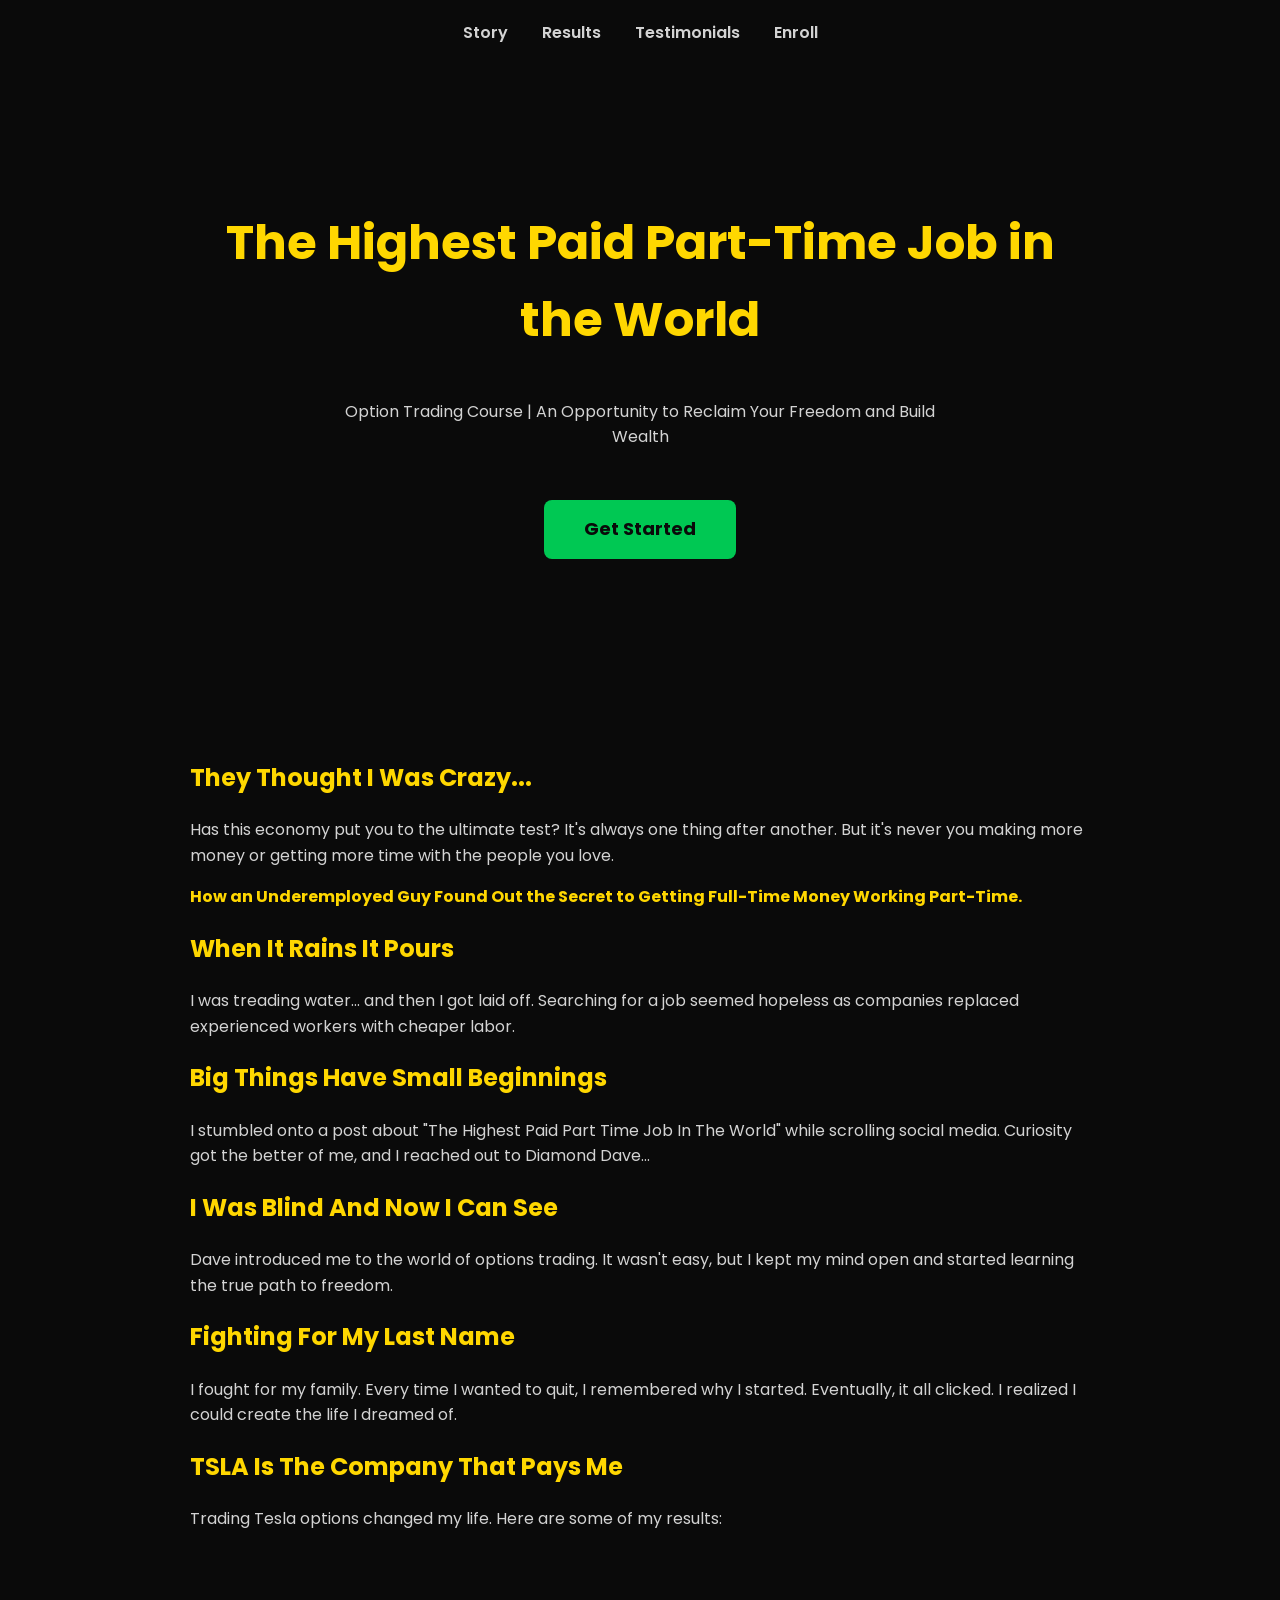
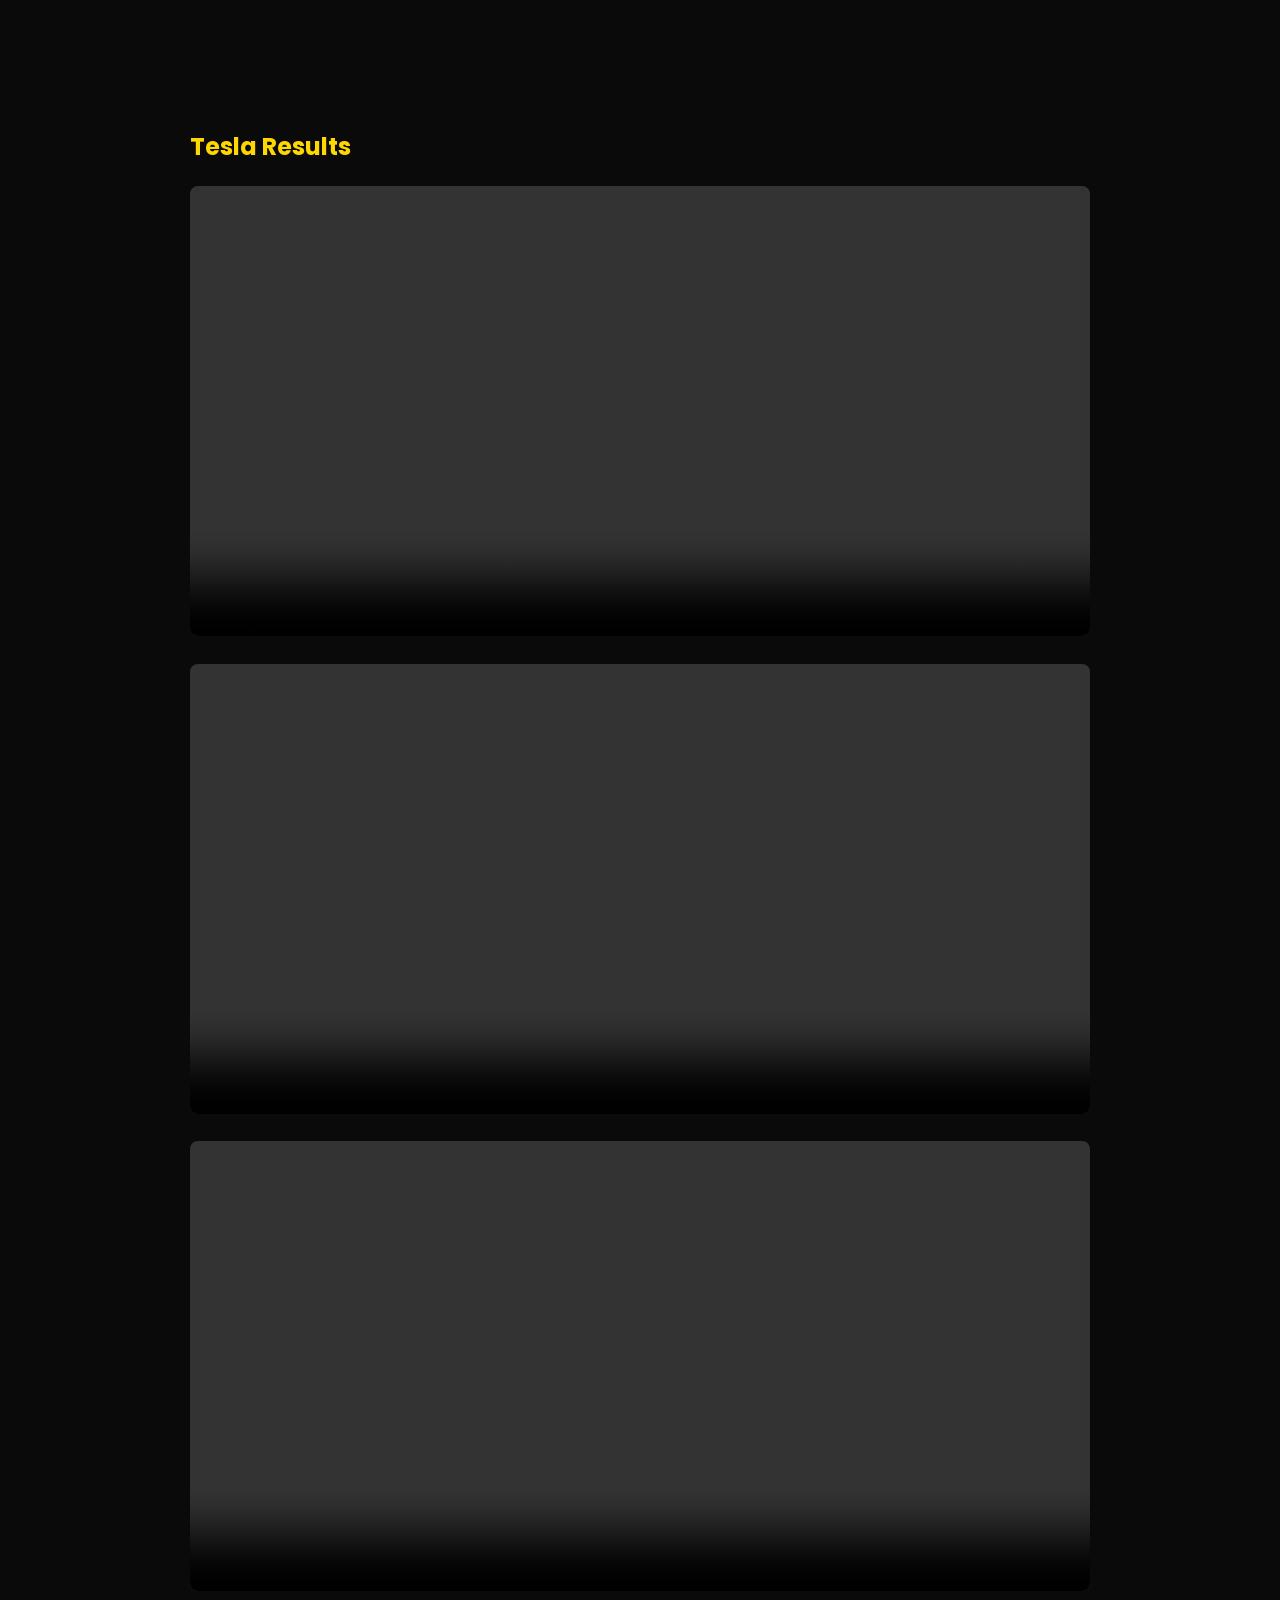
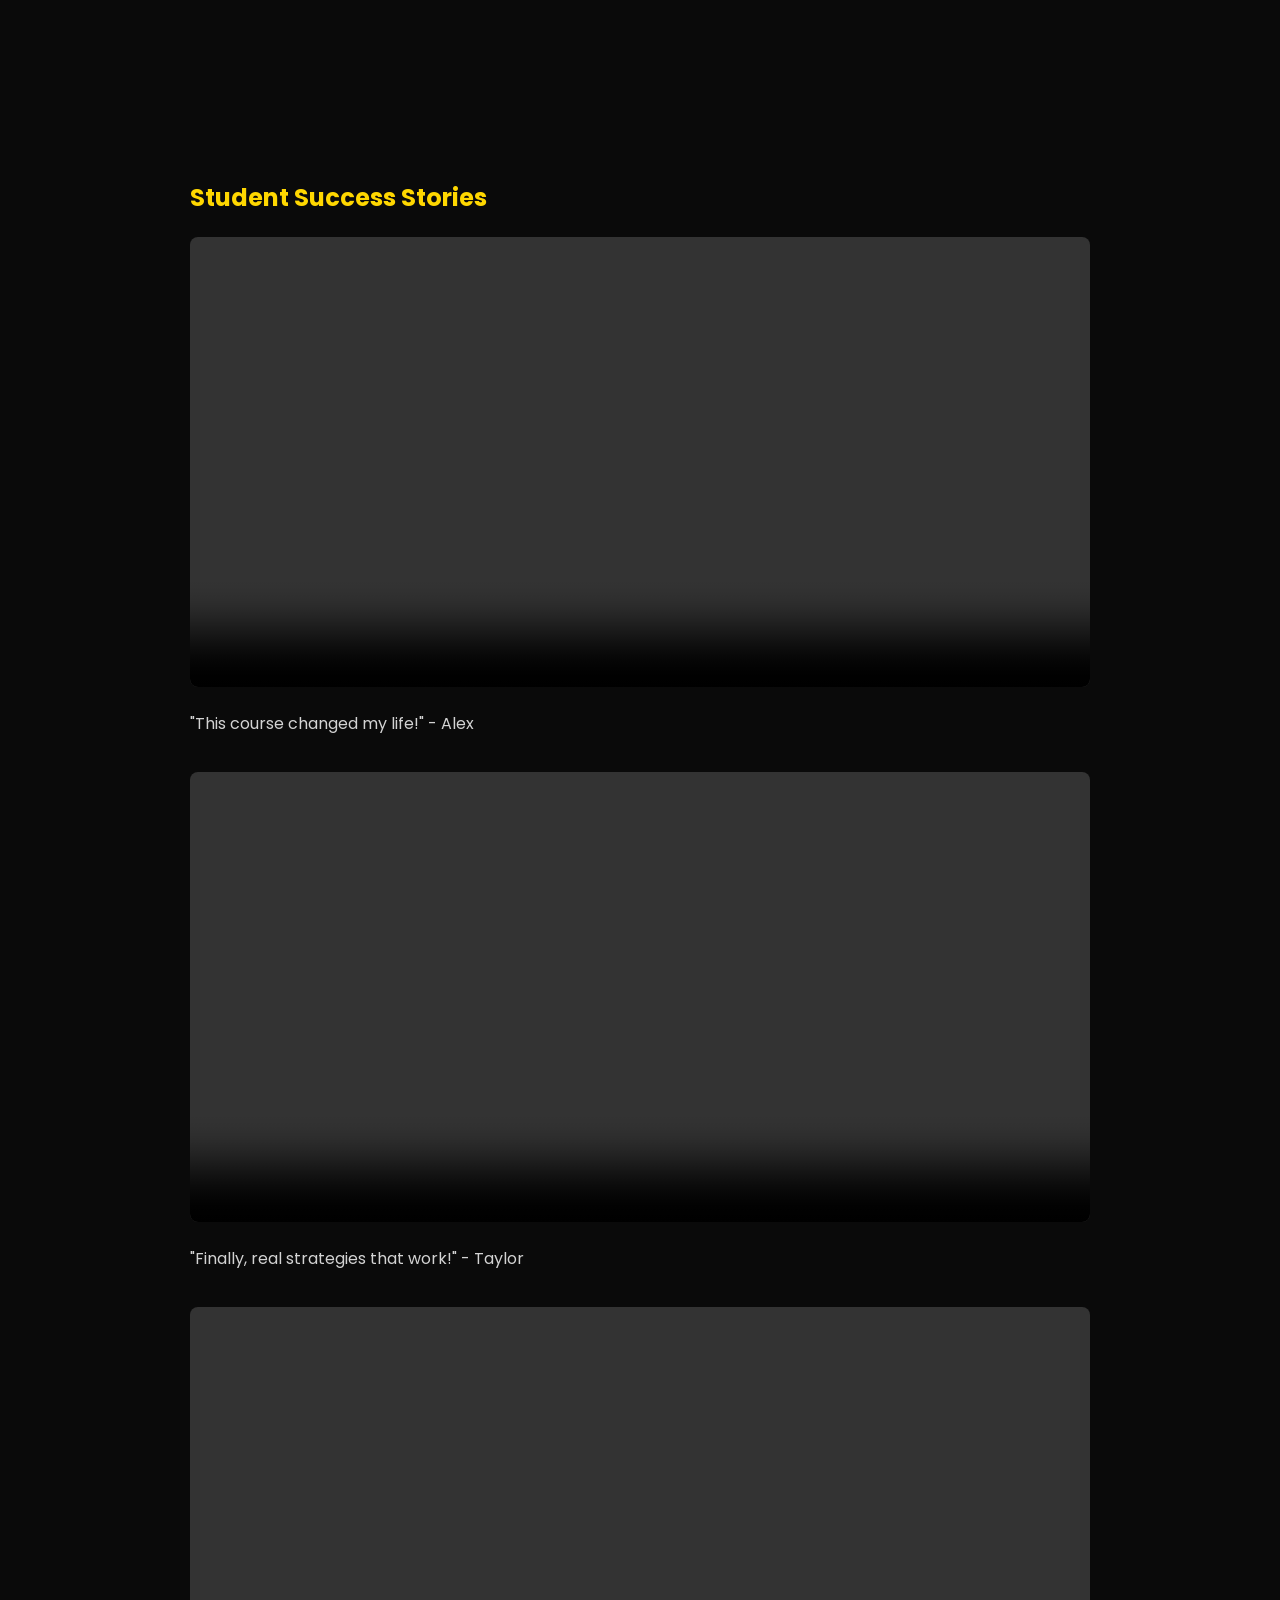
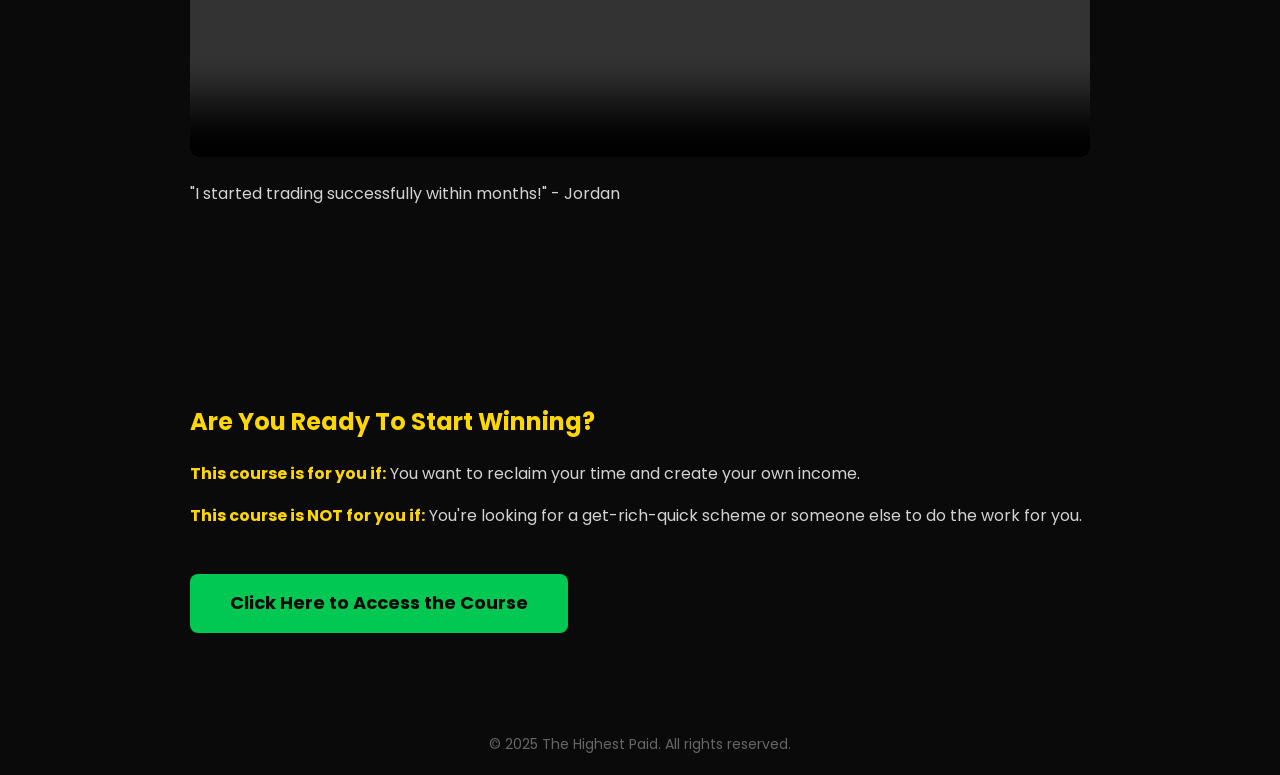
==== index.html @ 5b8af807 "Rename highest_paid_landingpage.html to index.html changing to index.html" ====
<!DOCTYPE html>
<html lang="en">
<head>
  <meta charset="UTF-8">
  <meta name="viewport" content="width=device-width, initial-scale=1.0">
  <title>The Highest Paid Part-Time Job in the World - Options Trading Course</title>
  <link href="https://fonts.googleapis.com/css2?family=Poppins:wght@400;600;700&display=swap" rel="stylesheet">
  <style>
    body {
      font-family: 'Poppins', sans-serif;
      margin: 0;
      padding: 0;
      background-color: #0a0a0a;
      color: #d3d3d3;
      line-height: 1.6;
    }
    header, footer {
      background: #0a0a0a;
      text-align: center;
      padding: 20px;
    }
    nav a {
      color: #d3d3d3;
      margin: 0 15px;
      text-decoration: none;
      font-weight: 600;
      transition: color 0.3s ease;
    }
    nav a:hover {
      color: #FFD700;
    }
    .hero {
      text-align: center;
      padding: 100px 20px;
    }
    .hero h1 {
      font-size: 48px;
      color: #FFD700;
    }
    .hero p {
      max-width: 600px;
      margin: 20px auto;
    }
    .cta-button {
      display: inline-block;
      margin-top: 30px;
      padding: 15px 40px;
      font-size: 18px;
      background: #00C853;
      color: #0a0a0a;
      border: none;
      border-radius: 8px;
      text-decoration: none;
      font-weight: 700;
    }
    section {
      padding: 80px 20px;
      max-width: 900px;
      margin: 0 auto;
    }
    h2 {
      color: #FFD700;
      margin-bottom: 20px;
    }
    .testimonial-grid {
      display: flex;
      flex-direction: column;
      gap: 20px;
    }
    .testimonial-item video {
      width: 100%;
      border-radius: 8px;
    }
    .highlight {
      color: #FFD700;
      font-weight: bold;
    }
    footer {
      color: #666;
      font-size: 14px;
    }
  </style>
</head>
<body>

<header>
  <nav>
    <a href="#story">Story</a>
    <a href="#results">Results</a>
    <a href="#testimonials">Testimonials</a>
    <a href="#enroll">Enroll</a>
  </nav>
</header>

<section class="hero">
  <h1>The Highest Paid Part-Time Job in the World</h1>
  <p>Option Trading Course | An Opportunity to Reclaim Your Freedom and Build Wealth</p>
  <a href="#enroll" class="cta-button">Get Started</a>
</section>

<section id="story">
  <h2>They Thought I Was Crazy...</h2>
  <p>Has this economy put you to the ultimate test? It's always one thing after another. But it's never you making more money or getting more time with the people you love.</p>
  <p><span class="highlight">How an Underemployed Guy Found Out the Secret to Getting Full-Time Money Working Part-Time.</span></p>

  <h2>When It Rains It Pours</h2>
  <p>I was treading water... and then I got laid off. Searching for a job seemed hopeless as companies replaced experienced workers with cheaper labor.</p>

  <h2>Big Things Have Small Beginnings</h2>
  <p>I stumbled onto a post about "The Highest Paid Part Time Job In The World" while scrolling social media. Curiosity got the better of me, and I reached out to Diamond Dave...</p>

  <h2>I Was Blind And Now I Can See</h2>
  <p>Dave introduced me to the world of options trading. It wasn't easy, but I kept my mind open and started learning the true path to freedom.</p>

  <h2>Fighting For My Last Name</h2>
  <p>I fought for my family. Every time I wanted to quit, I remembered why I started. Eventually, it all clicked. I realized I could create the life I dreamed of.</p>

  <h2>TSLA Is The Company That Pays Me</h2>
  <p>Trading Tesla options changed my life. Here are some of my results:</p>
</section>

<section id="results">
  <h2>Tesla Results</h2>
  <div class="testimonial-grid">
    <div class="testimonial-item">
      <video src="video/Tesla1.mp4" controls></video>
    </div>
    <div class="testimonial-item">
      <video src="video/Tesla2.mp4" controls></video>
    </div>
    <div class="testimonial-item">
      <video src="video/Tesla3.mp4" controls></video>
    </div>
  </div>
</section>

<section id="testimonials">
  <h2>Student Success Stories</h2>
  <div class="testimonial-grid">
    <div class="testimonial-item">
      <video src="video/Testimonial1.mp4" controls></video>
      <p>"This course changed my life!" - Alex</p>
    </div>
    <div class="testimonial-item">
      <video src="video/Testimonial2.mp4" controls></video>
      <p>"Finally, real strategies that work!" - Taylor</p>
    </div>
    <div class="testimonial-item">
      <video src="video/Testimonial3.mp4" controls></video>
      <p>"I started trading successfully within months!" - Jordan</p>
    </div>
  </div>
</section>

<section id="enroll">
  <h2>Are You Ready To Start Winning?</h2>
  <p><span class="highlight">This course is for you if:</span> You want to reclaim your time and create your own income.</p>
  <p><span class="highlight">This course is NOT for you if:</span> You're looking for a get-rich-quick scheme or someone else to do the work for you.</p>
  <a href="#" class="cta-button">Click Here to Access the Course</a>
</section>

<footer>
  &copy; 2025 The Highest Paid. All rights reserved.
</footer>

</body>
</html>
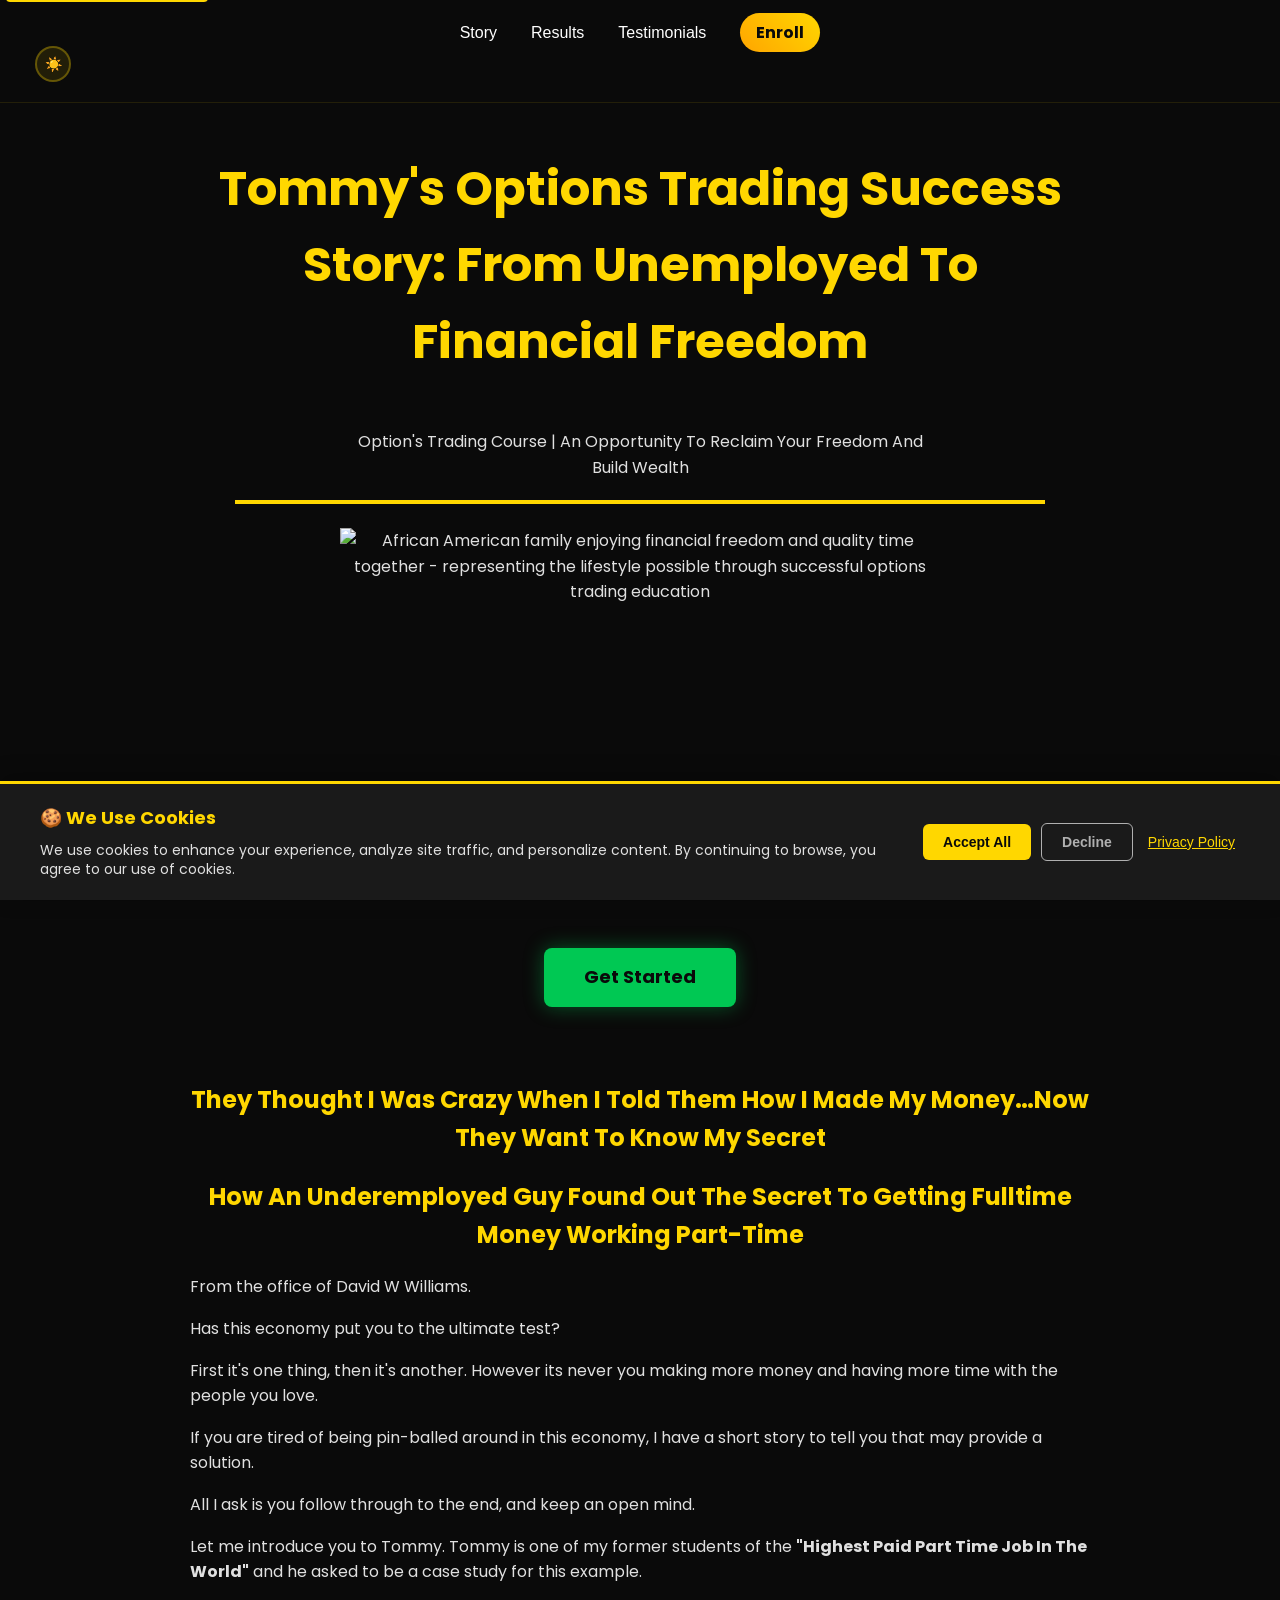
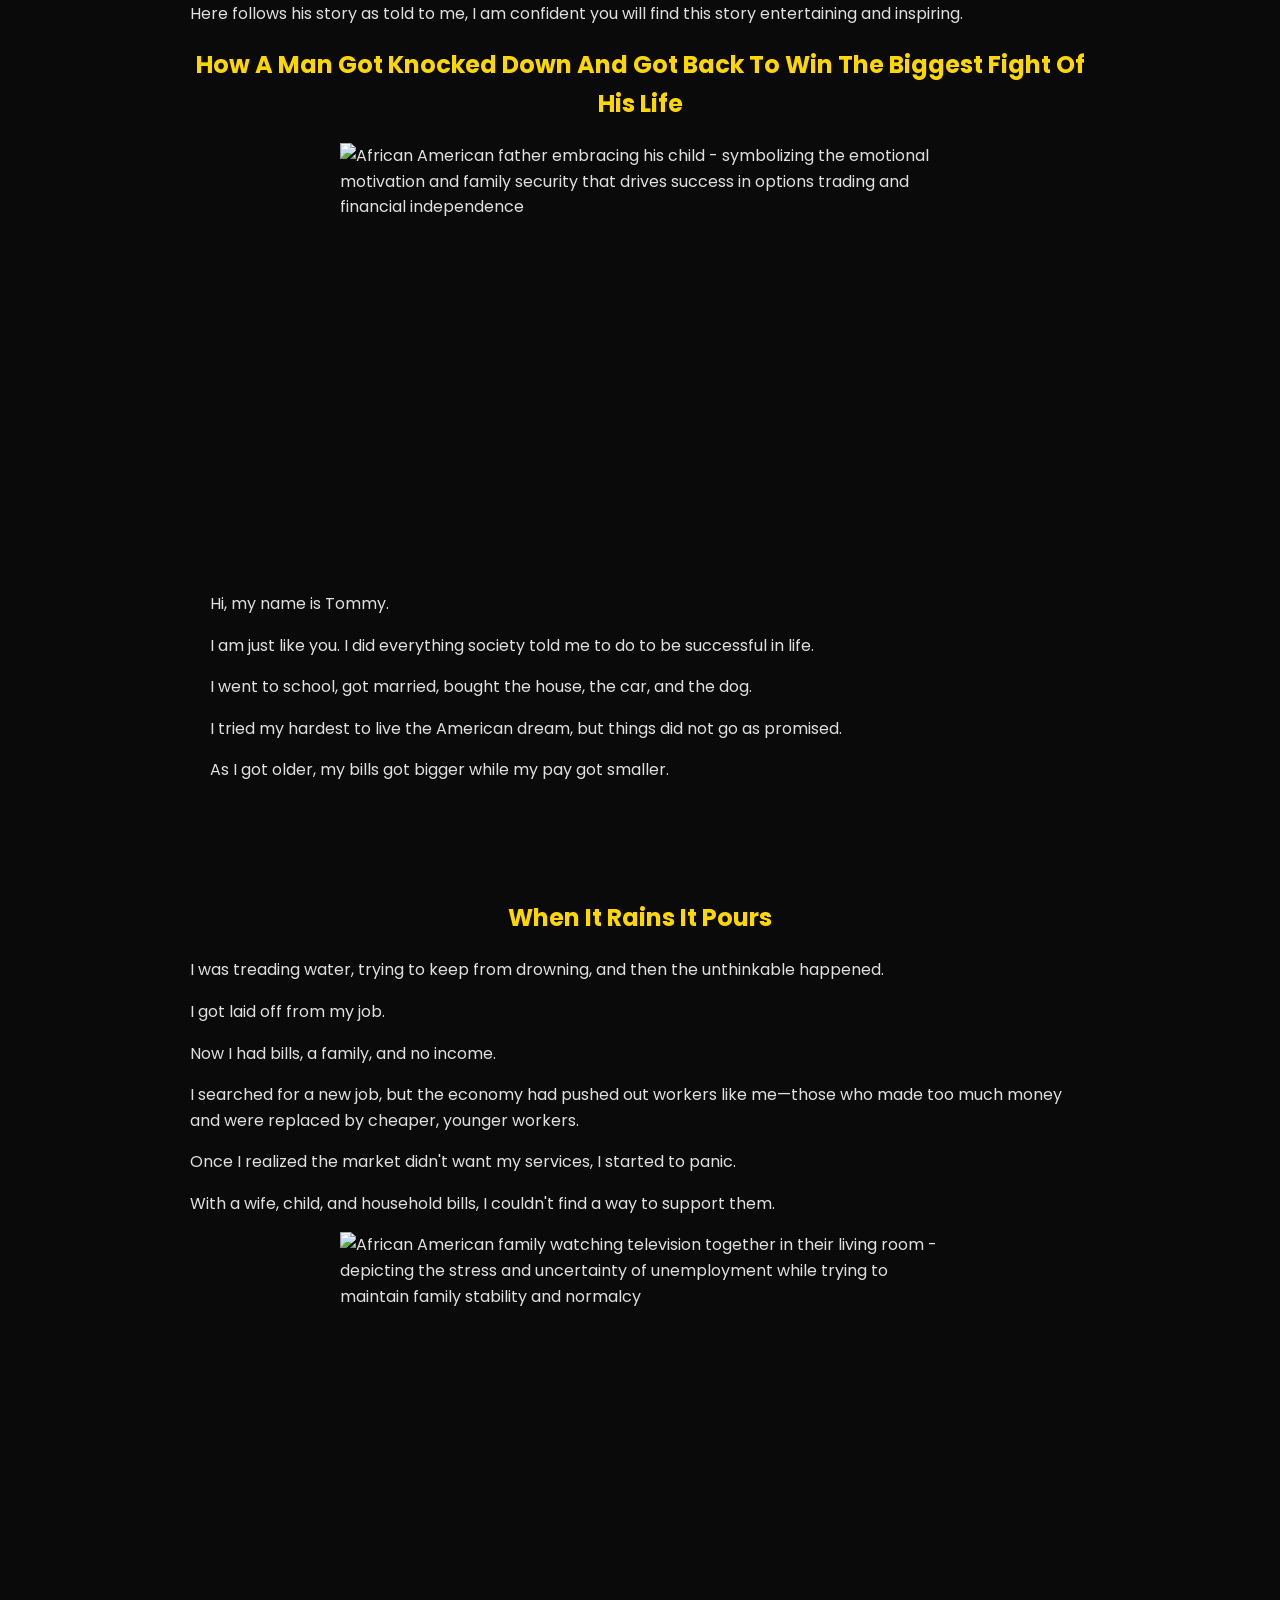
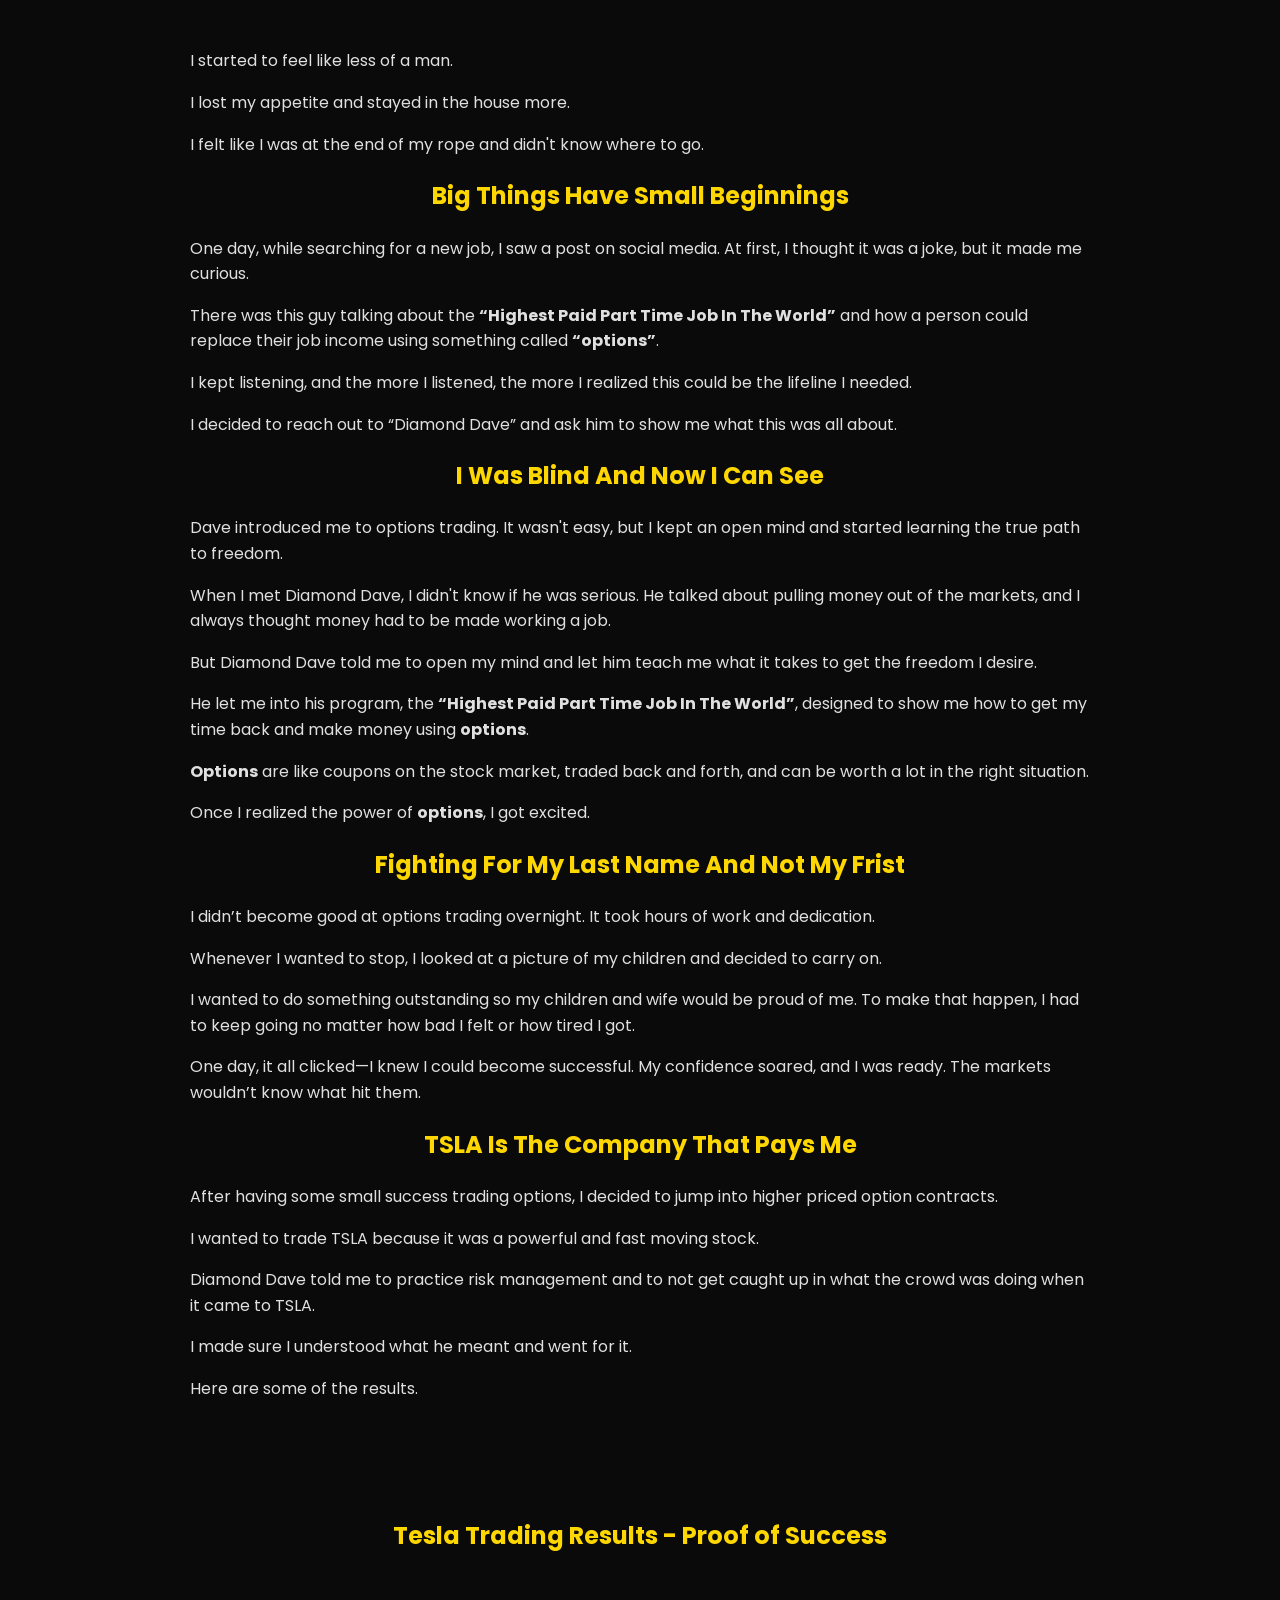
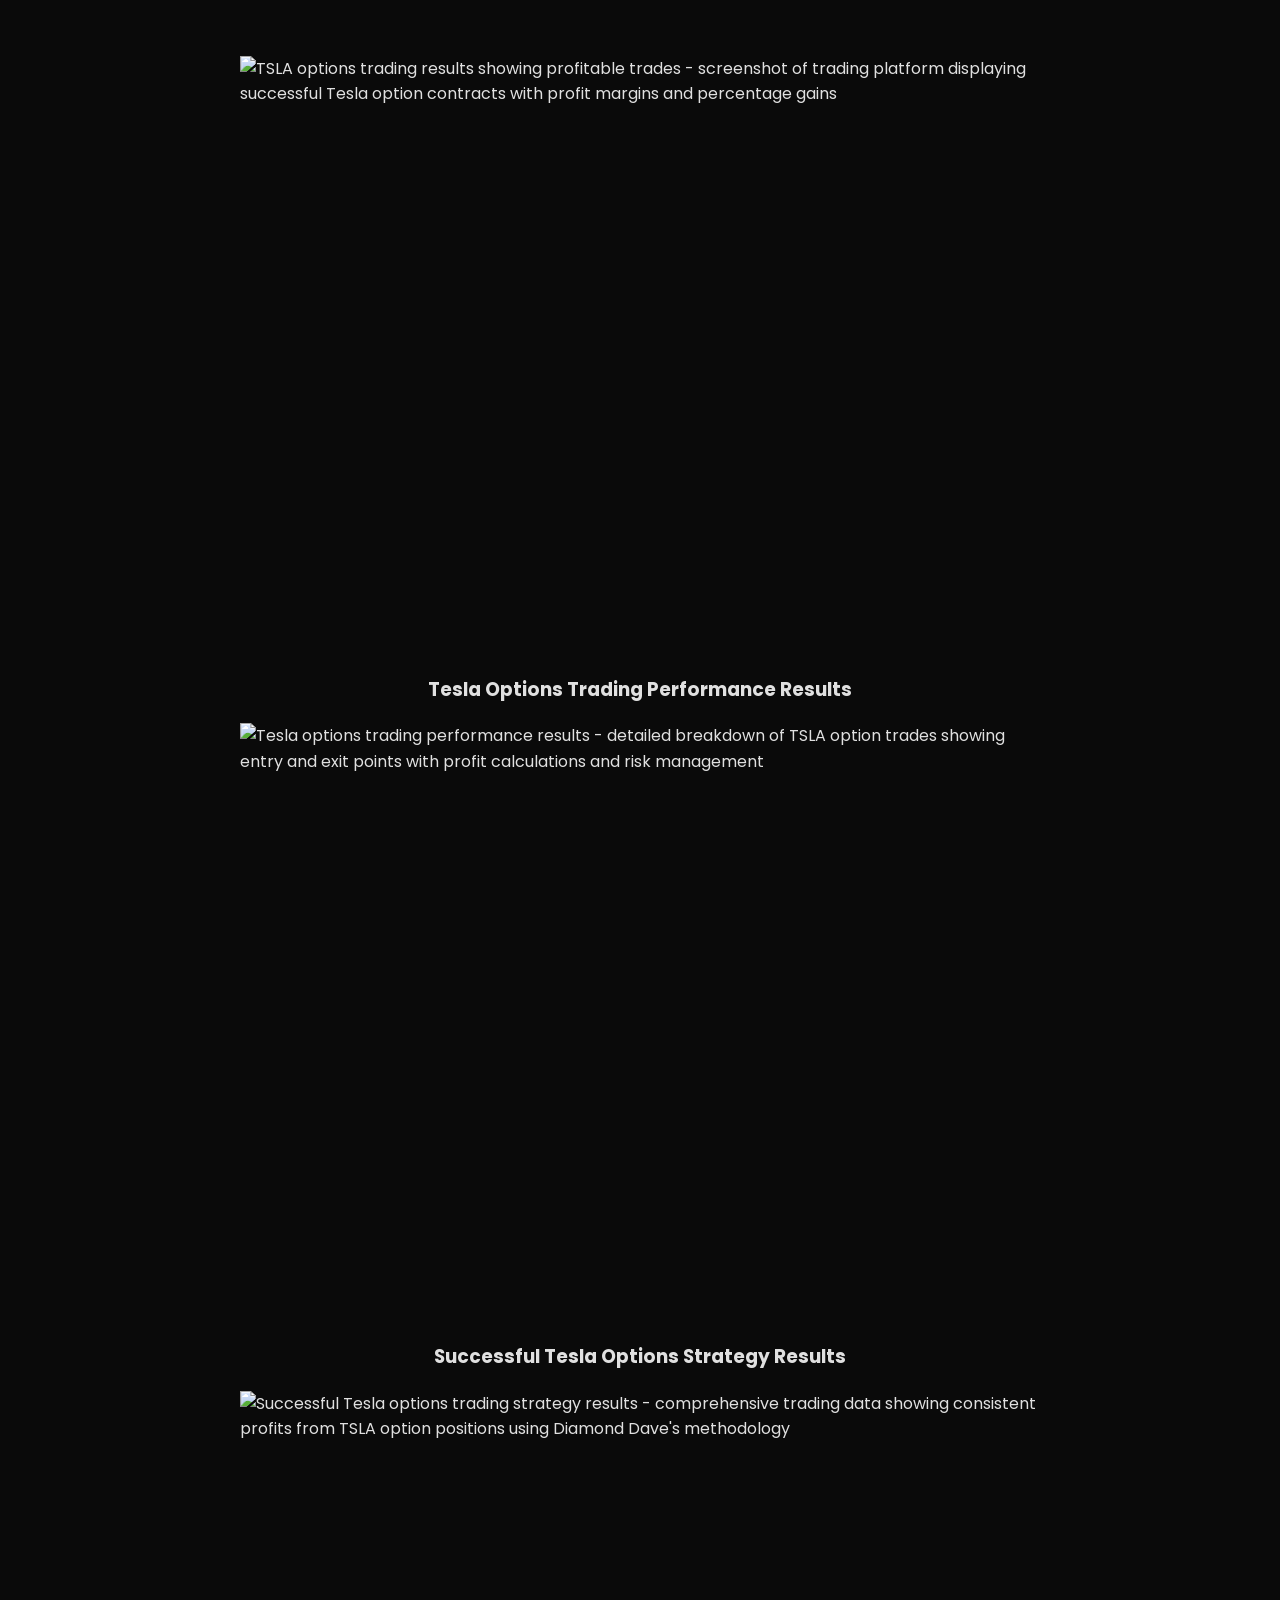
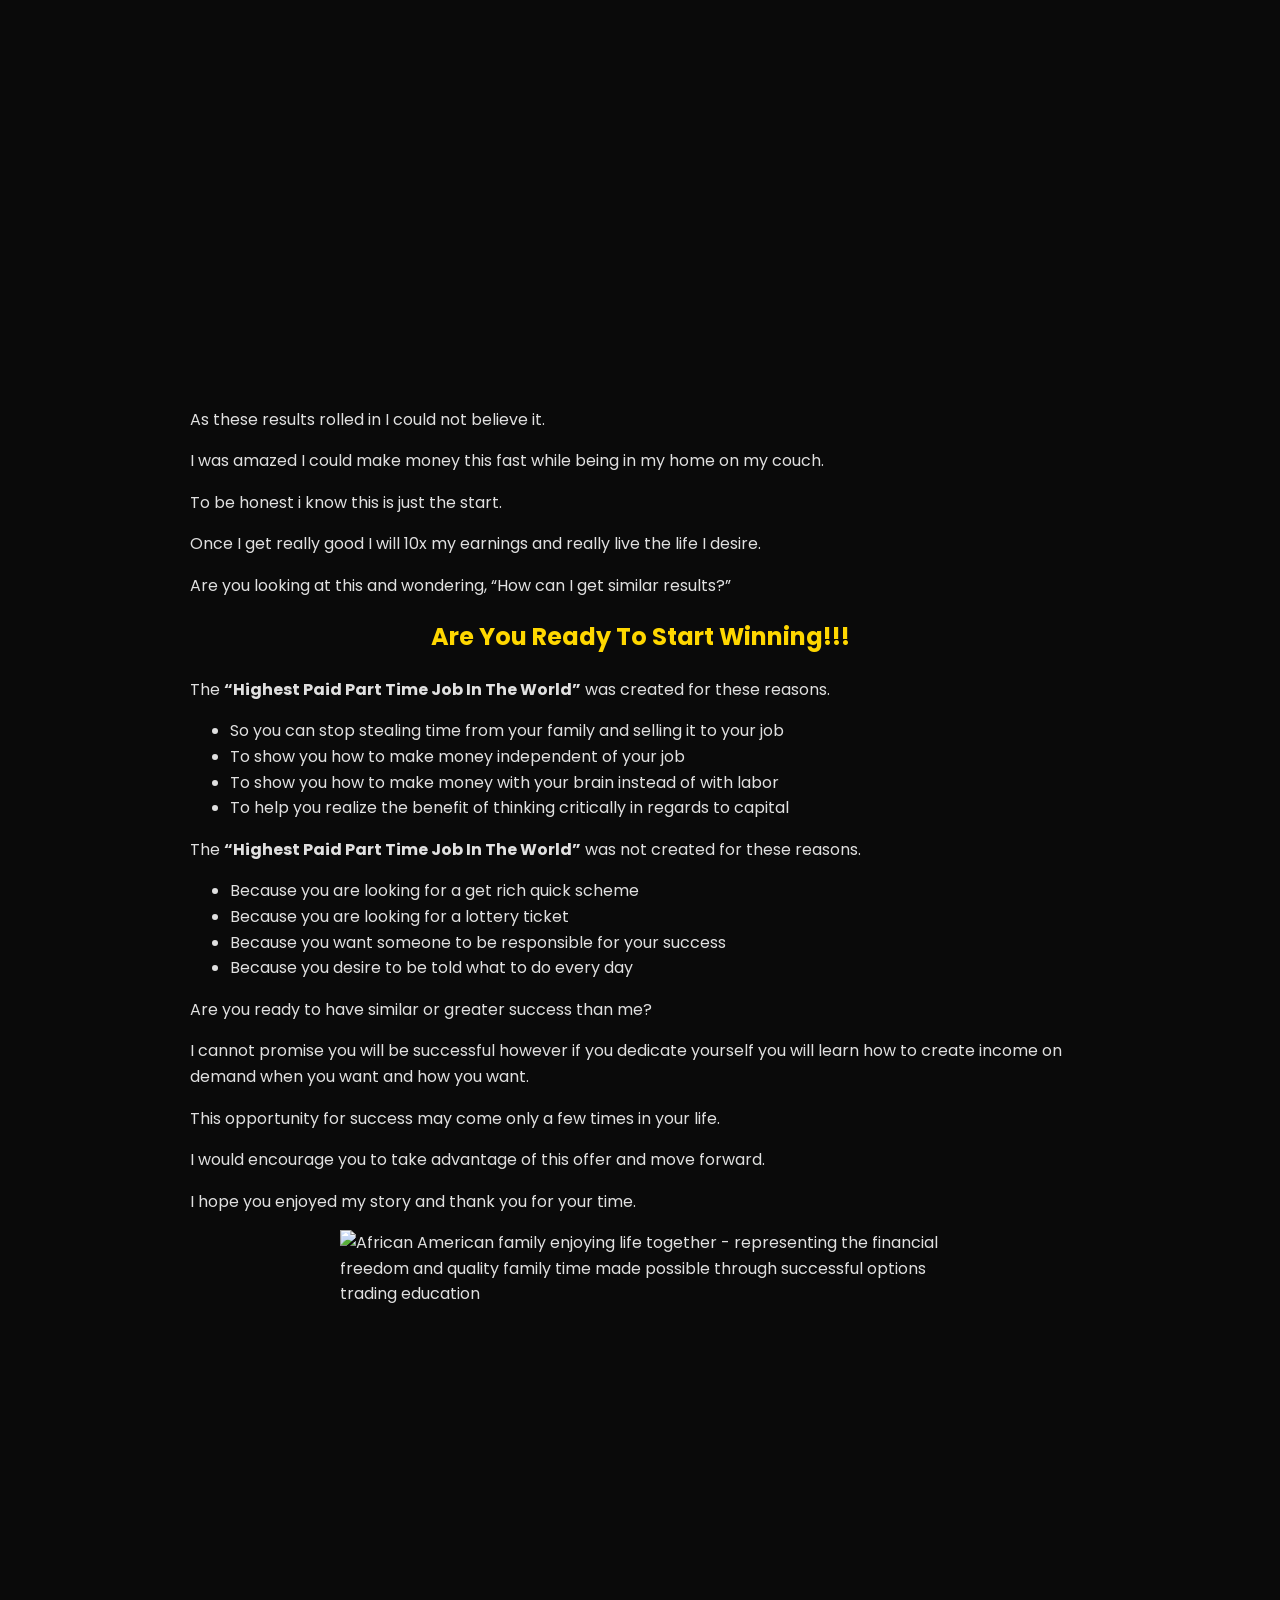
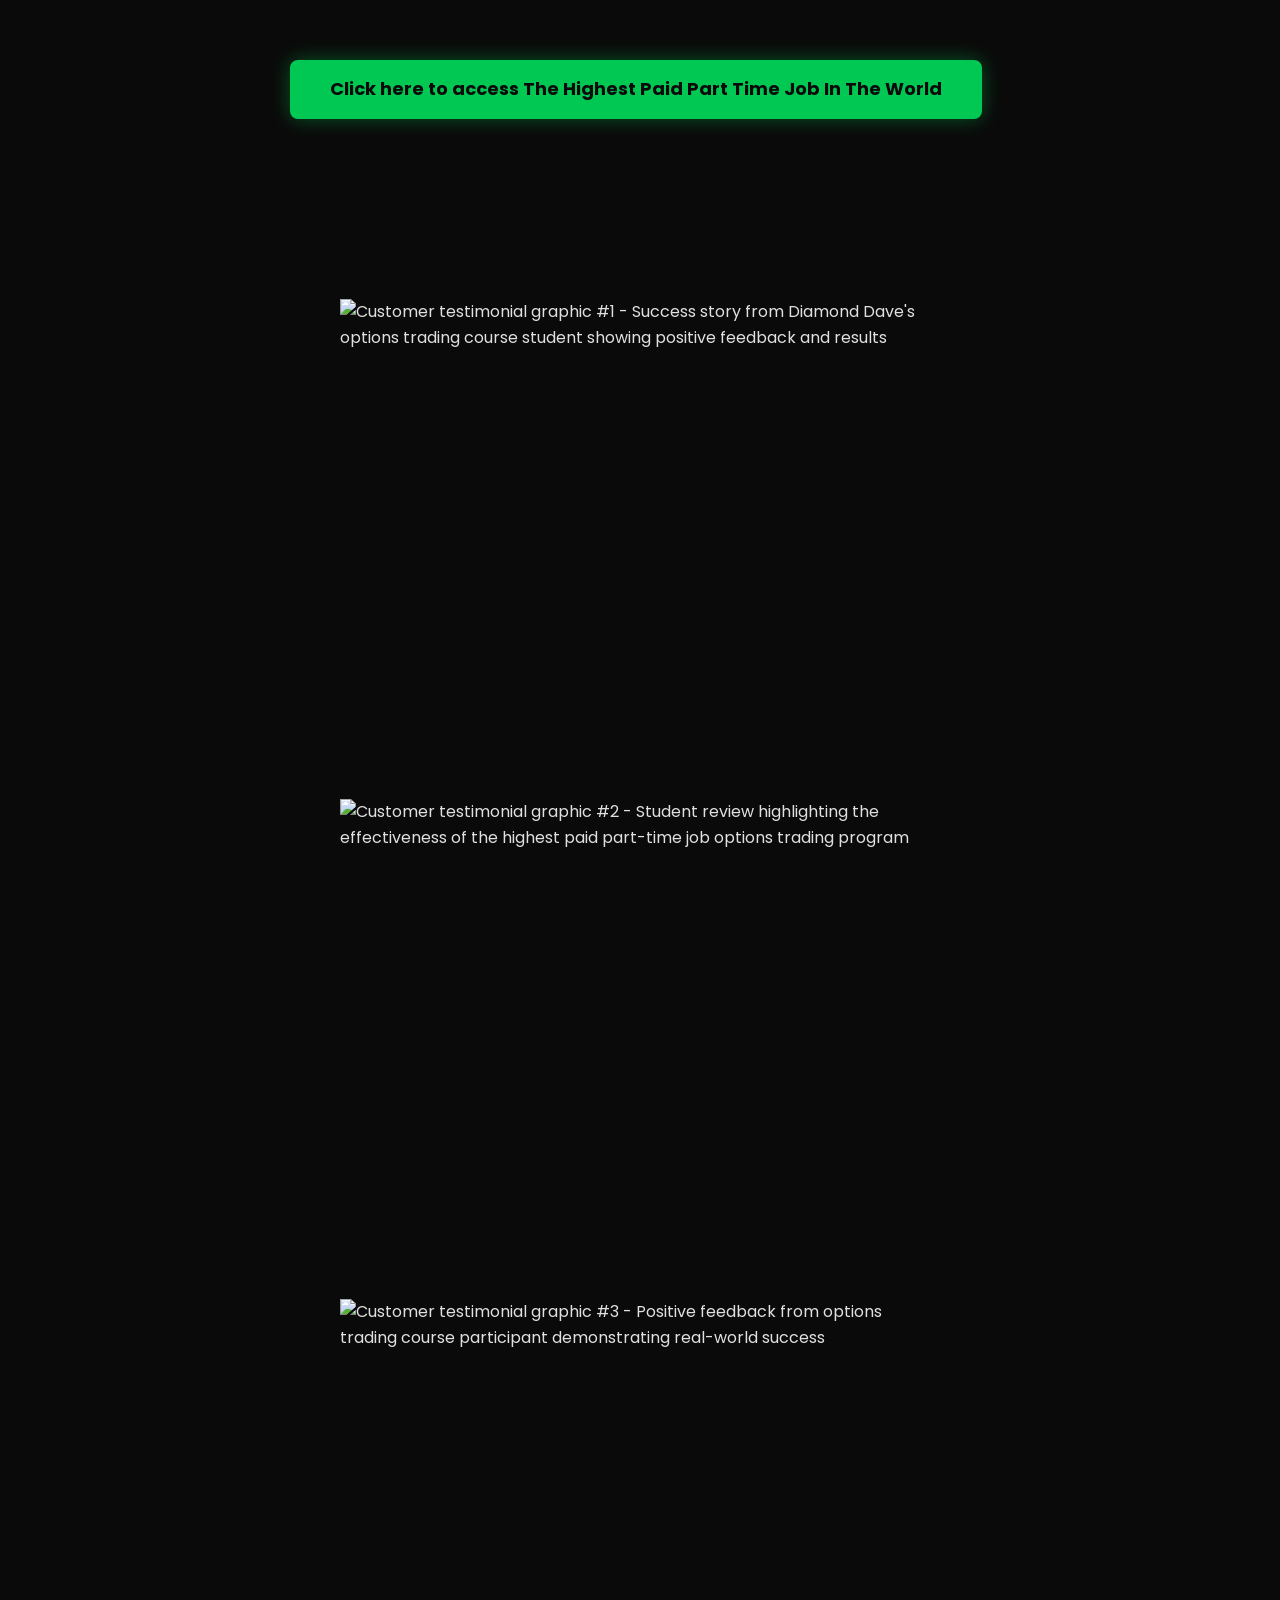
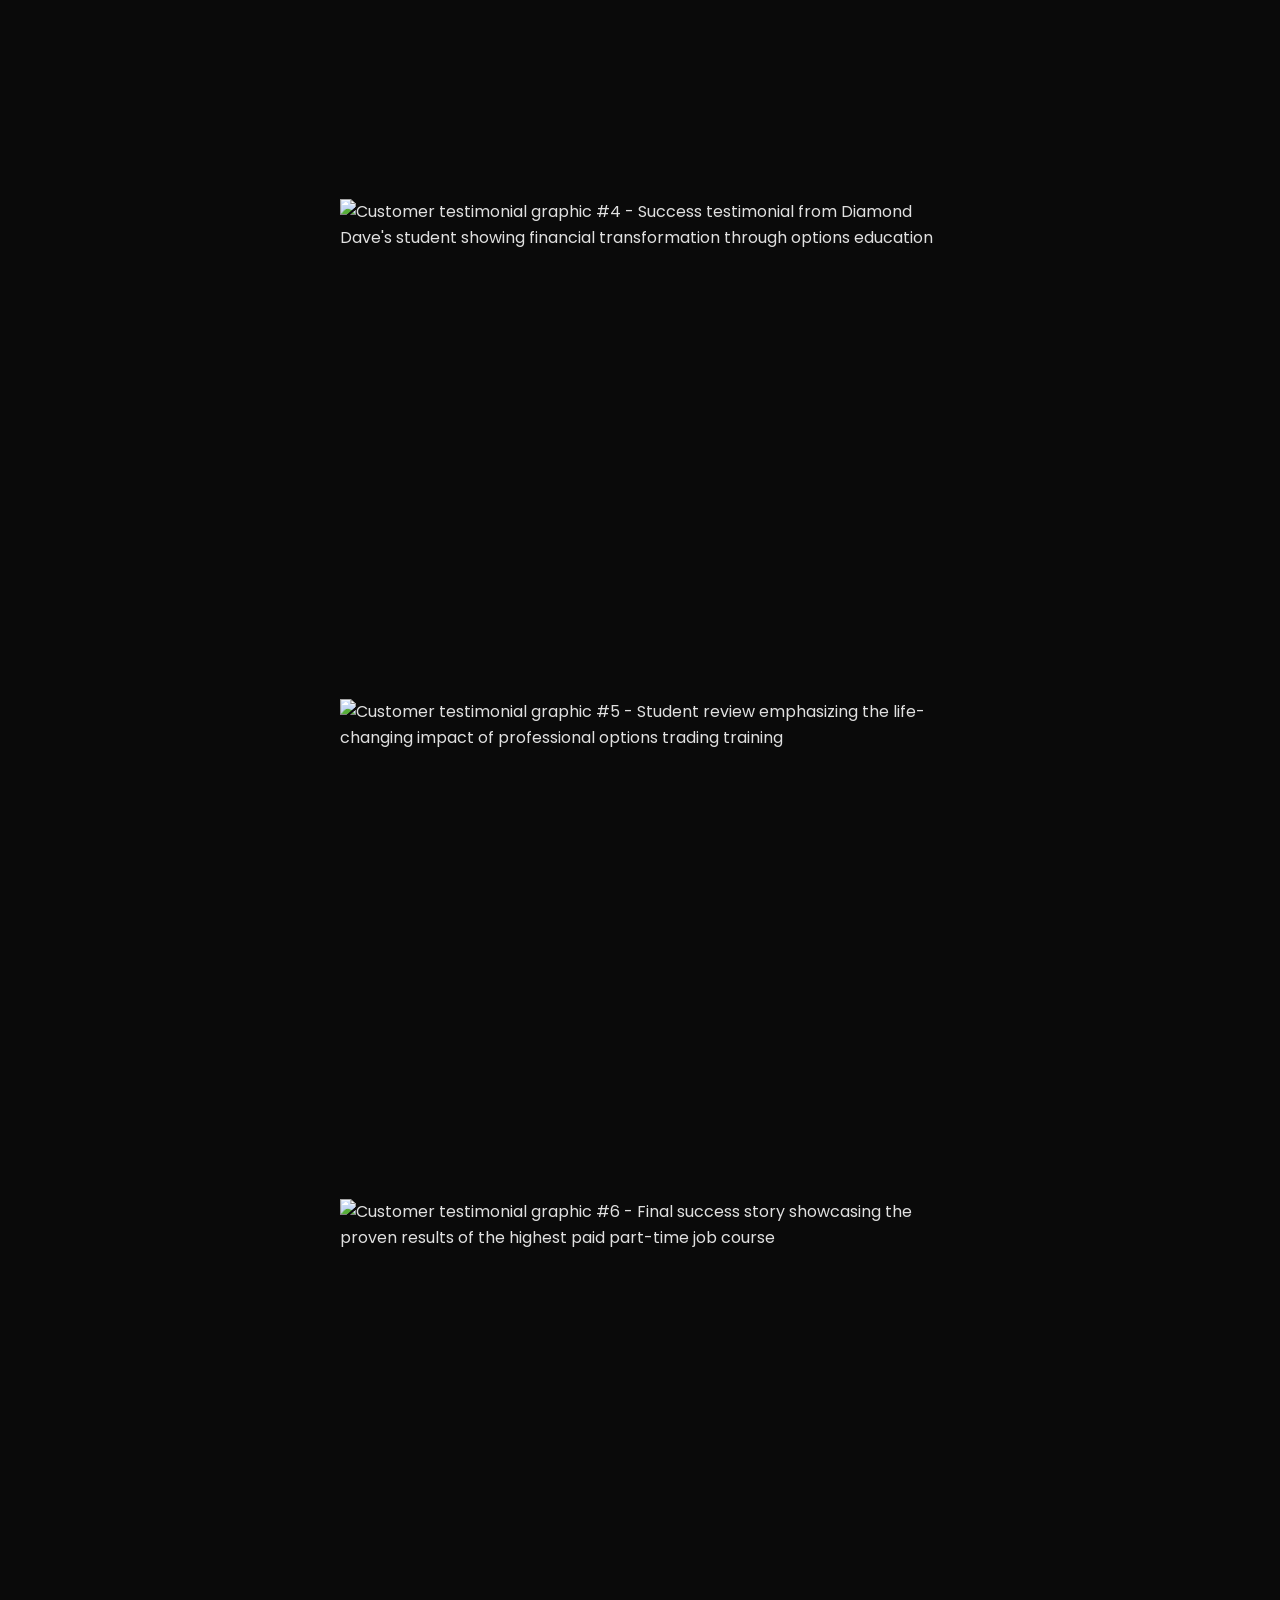
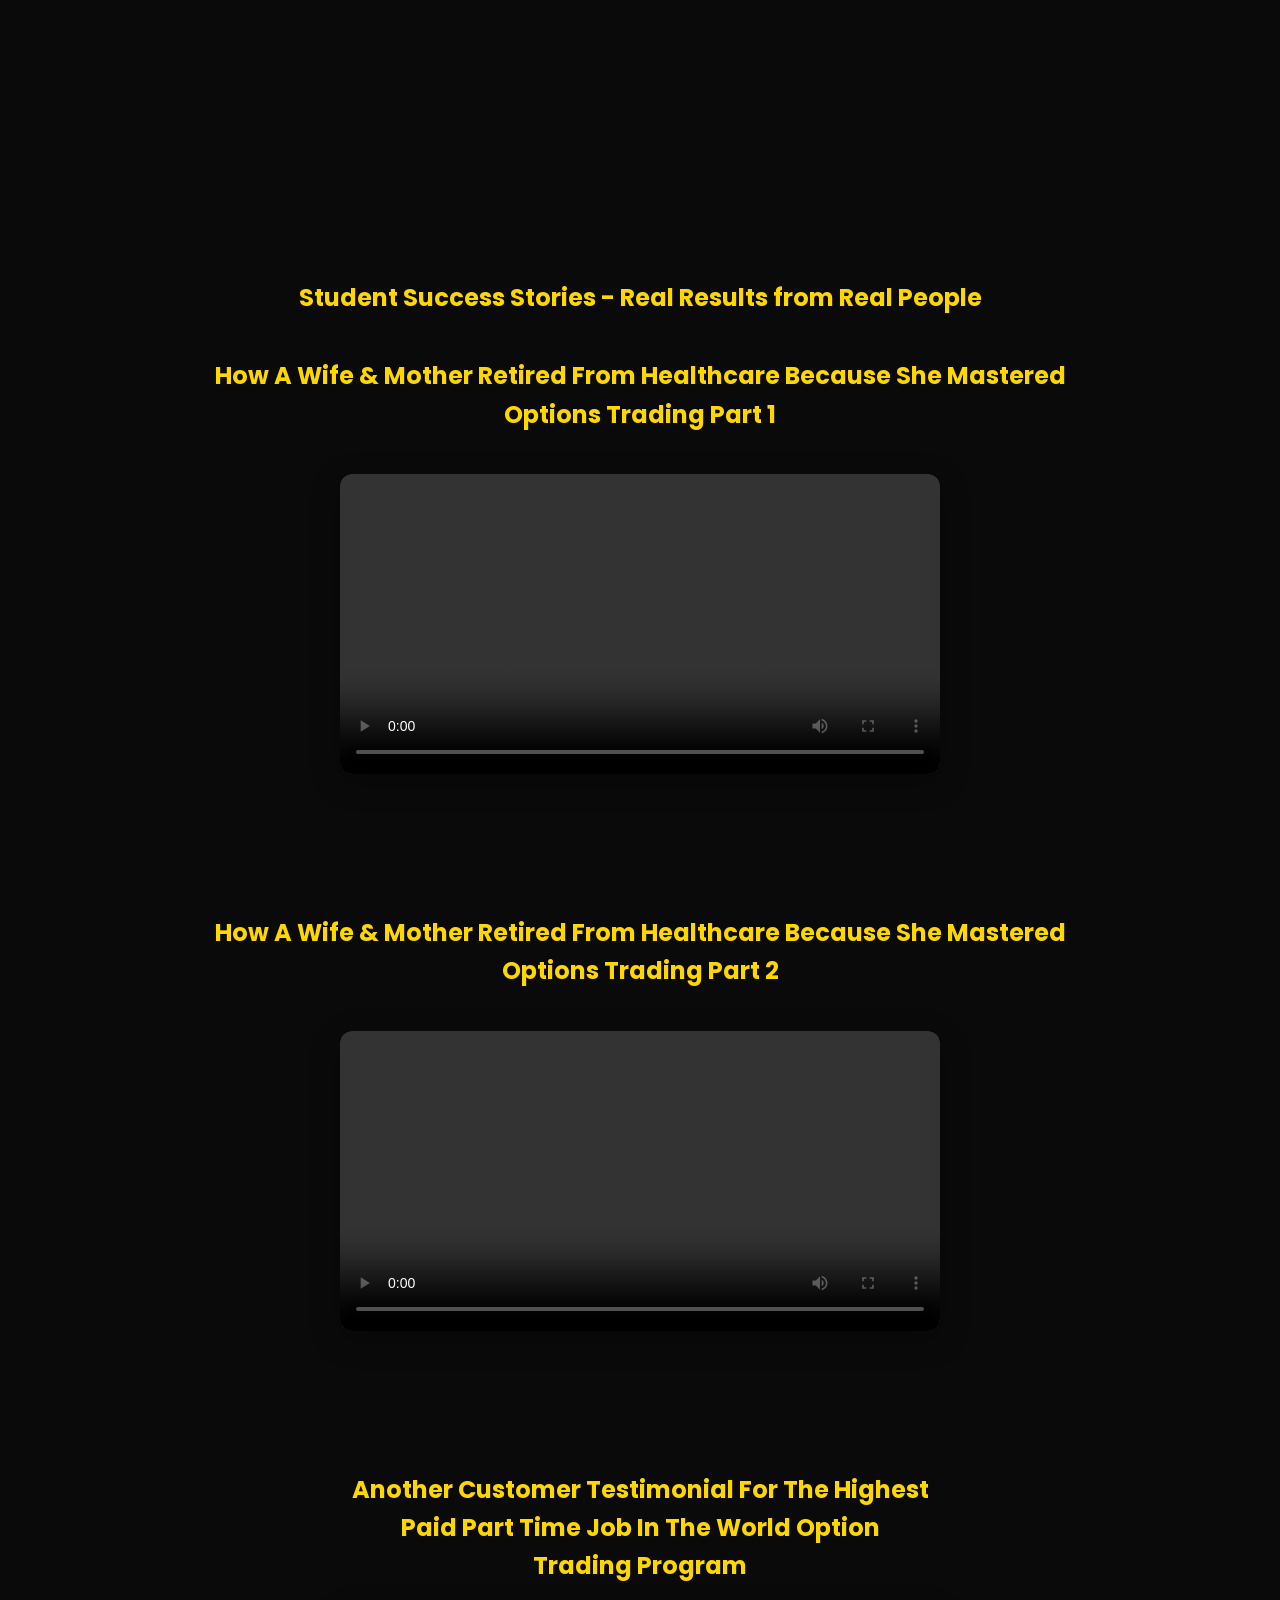
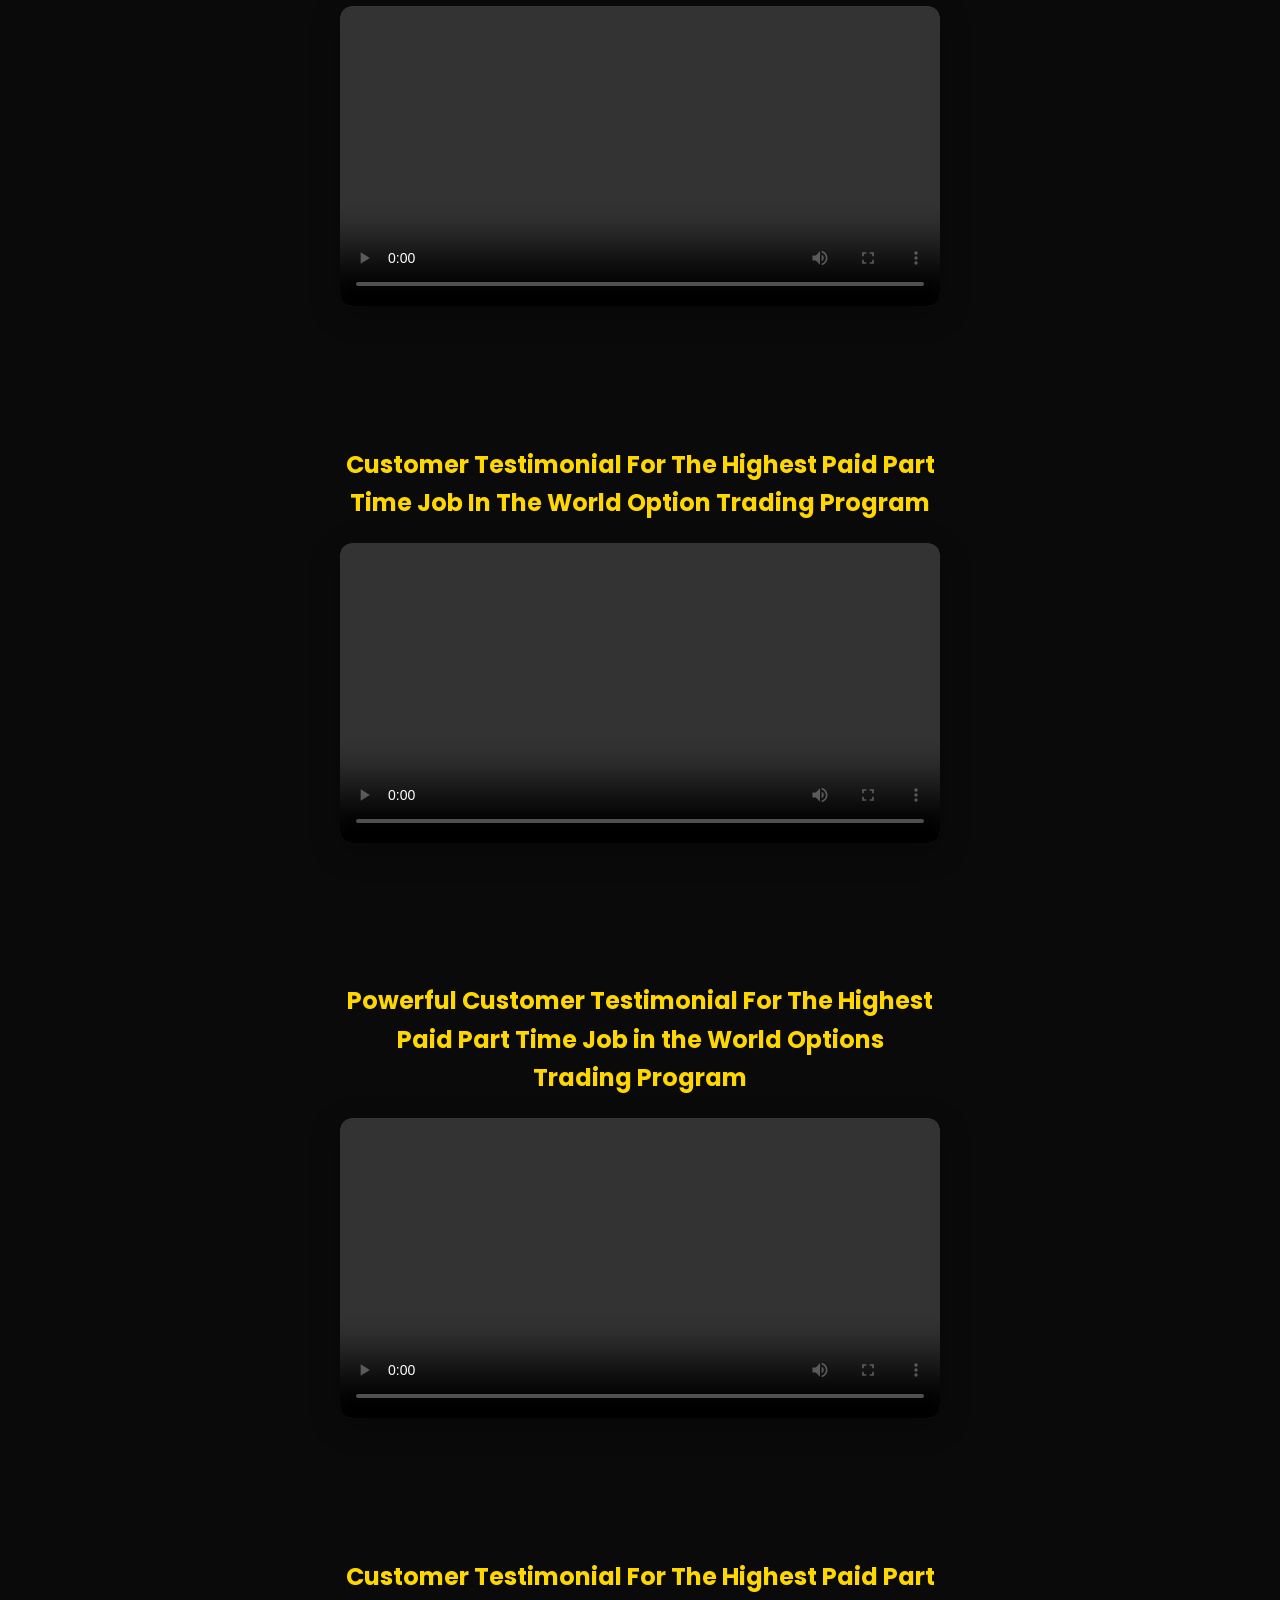
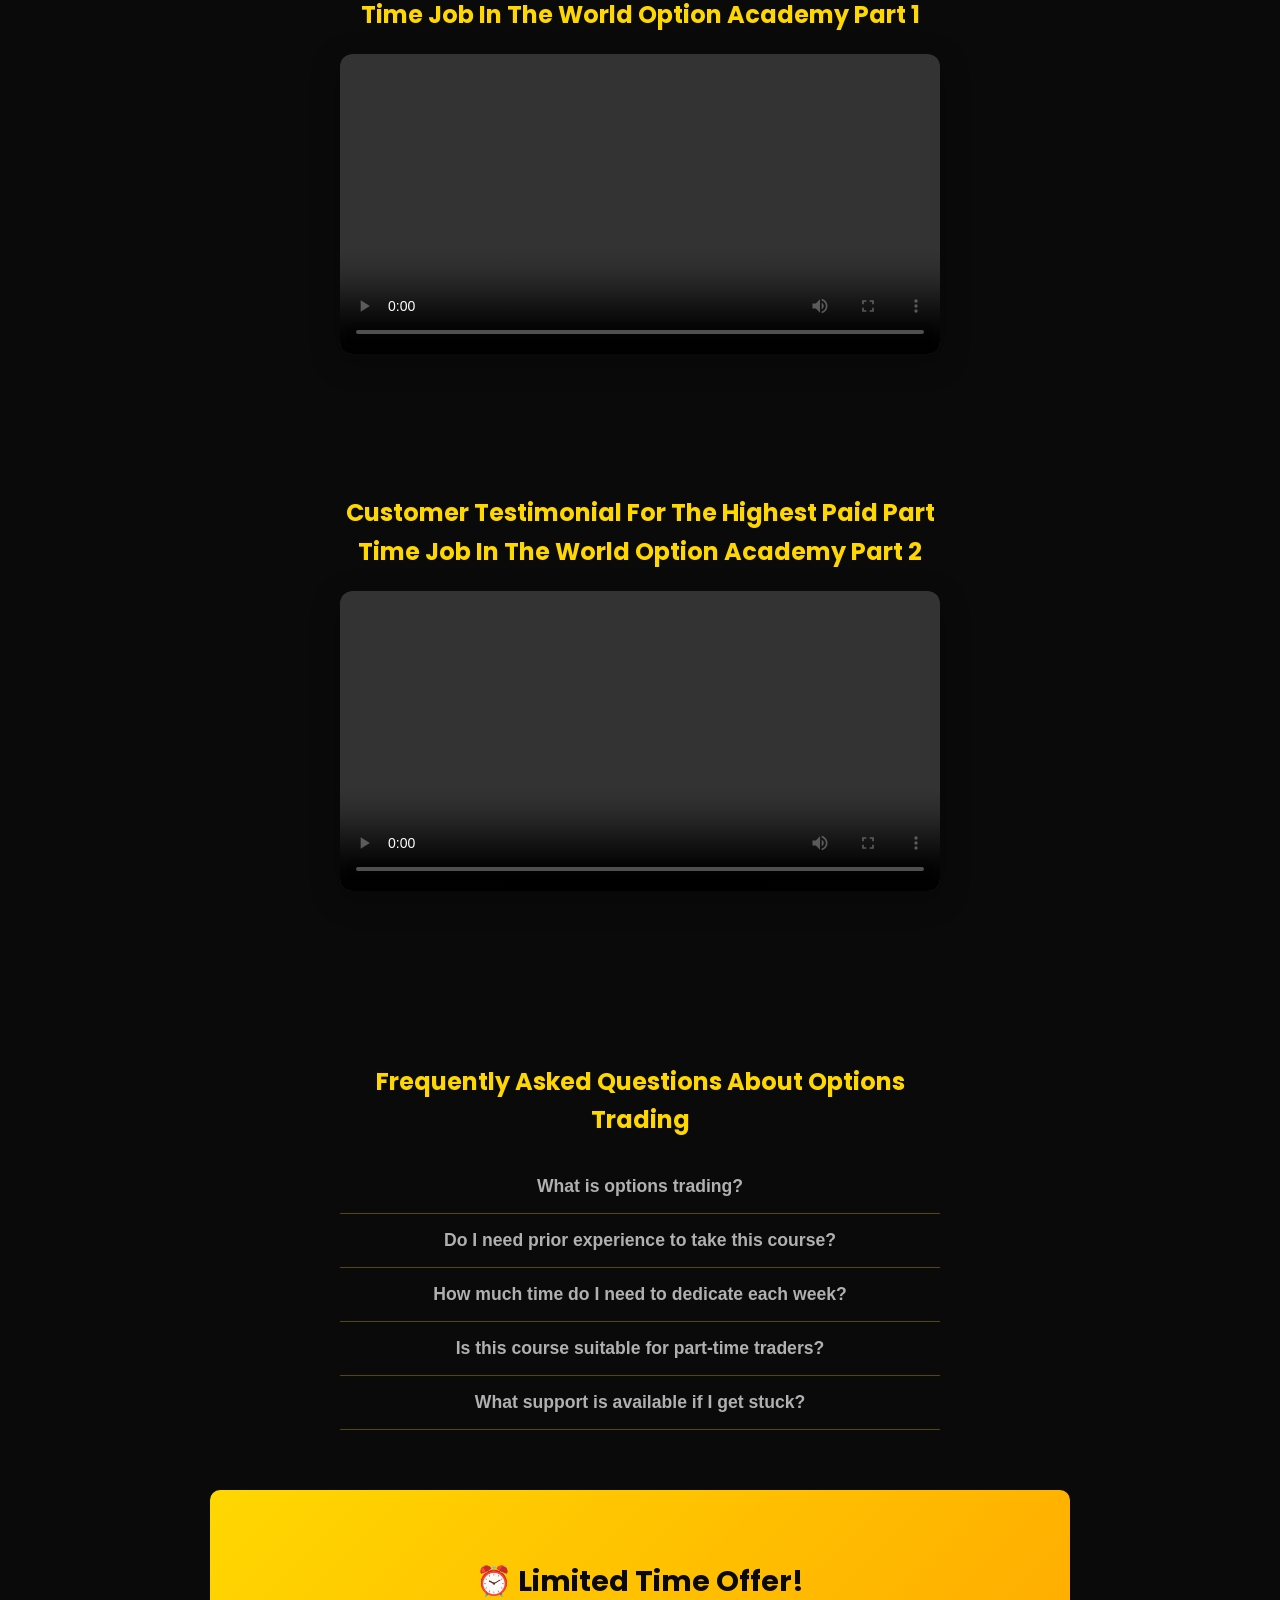
==== commit 3e75f439: "Uploading new version of the site" ====
--- a/index.html
+++ b/index.html
@@ -1,168 +1,679 @@
-
 <!DOCTYPE html>
-<html lang="en">
+<html lang="en" data-theme="dark">
 <head>
   <meta charset="UTF-8">
+  <meta http-equiv="X-UA-Compatible" content="IE=edge">
   <meta name="viewport" content="width=device-width, initial-scale=1.0">
-  <title>The Highest Paid Part-Time Job in the World - Options Trading Course</title>
+  
+  <!-- SEO Meta Tags -->
+  <title>Tommy's Options Trading Success Story | Replace Your Job Income | Highest Paid Part-Time Job</title>
+  <meta name="description" content="Discover how Tommy transformed from unemployed to financially free through options trading. Learn Diamond Dave's proven strategies in 'The Highest Paid Part-Time Job in the World' course.">
+  <meta name="keywords" content="options trading course, financial freedom, part-time income, Diamond Dave, highest paid part time job, TSLA trading, replace job income, options education">
+  <meta name="author" content="Diamond Dave Williams">
+  <meta name="robots" content="index, follow">
+  <meta name="language" content="English">
+  
+  <!-- Open Graph Tags -->
+  <meta property="og:title" content="Tommy's Options Trading Success Story - From Unemployed to Financial Freedom">
+  <meta property="og:description" content="See how Tommy replaced his job income through options trading. Real results from Diamond Dave's course.">
+  <meta property="og:image" content="images/Black-family.png">
+  <meta property="og:url" content="https://yourdomain.com">
+  <meta property="og:type" content="article">
+  <meta property="og:site_name" content="Highest Paid Part-Time Job">
+  
+  <!-- Twitter Card Tags -->
+  <meta name="twitter:card" content="summary_large_image">
+  <meta name="twitter:title" content="Options Trading Success Story - Tommy's Journey">
+  <meta name="twitter:description" content="From laid off to financial freedom through options trading">
+  <meta name="twitter:image" content="images/Black-family.png">
+  
+  <!-- Canonical URL -->
+  <link rel="canonical" href="https://yourdomain.com">
+  
+  <!-- Favicons -->
+  <link rel="icon" type="image/png" href="favicon.png">
+  <link rel="apple-touch-icon" sizes="180x180" href="favicon.png">
+  <link rel="shortcut icon" type="image/png" href="favicon.png">
+  
+  <!-- Preload Critical Resources -->
+  <link rel="preload" href="style.css" as="style">
+  <link rel="preload" href="images/Black-family.png" as="image">
+  
+  <!-- Structured Data - Article Schema -->
+  <script type="application/ld+json">
+  {
+    "@context": "https://schema.org",
+    "@type": "Article",
+    "headline": "Tommy's Options Trading Success Story: From Unemployment to Financial Freedom",
+    "description": "How Tommy transformed his life through Diamond Dave's options trading course",
+    "author": {
+      "@type": "Person",
+      "name": "Tommy",
+      "description": "Successful options trader and student of Diamond Dave"
+    },
+    "datePublished": "2025-01-01",
+    "dateModified": "2025-08-04",
+    "image": {
+      "@type": "ImageObject",
+      "url": "images/Black-family.png",
+      "width": 800,
+      "height": 600
+    },
+    "publisher": {
+      "@type": "Organization",
+      "name": "Highest Paid Part-Time Job",
+      "logo": {
+        "@type": "ImageObject",
+        "url": "images/logo.png"
+      }
+    },
+    "mainEntityOfPage": {
+      "@type": "WebPage",
+      "@id": "https://yourdomain.com"
+    }
+  }
+  </script>
+
+  <!-- FAQ Schema -->
+  <script type="application/ld+json">
+  {
+    "@context": "https://schema.org",
+    "@type": "FAQPage",
+    "mainEntity": [
+      {
+        "@type": "Question",
+        "name": "What is options trading?",
+        "acceptedAnswer": {
+          "@type": "Answer",
+          "text": "Options trading involves buying and selling contracts that give you the right to buy or sell a stock at a specific price before a certain date. It's a flexible way to profit from market movements."
+        }
+      },
+      {
+        "@type": "Question",
+        "name": "Do I need prior experience to take this course?",
+        "acceptedAnswer": {
+          "@type": "Answer",
+          "text": "No prior experience is required. The course is designed for beginners and will guide you step-by-step through the basics and advanced strategies."
+        }
+      },
+      {
+        "@type": "Question",
+        "name": "How much time do I need to dedicate each week?",
+        "acceptedAnswer": {
+          "@type": "Answer",
+          "text": "Most students spend 2-4 hours per week learning and practicing. The course is flexible and can fit around your schedule."
+        }
+      },
+      {
+        "@type": "Question",
+        "name": "Is this course suitable for part-time traders?",
+        "acceptedAnswer": {
+          "@type": "Answer",
+          "text": "Yes! The course is specifically designed for people who want to trade options part-time and still achieve great results."
+        }
+      }
+    ]
+  }
+  </script>
+
+  <!-- Course Schema -->
+  <script type="application/ld+json">
+  {
+    "@context": "https://schema.org",
+    "@type": "Course",
+    "name": "The Highest Paid Part-Time Job in the World - Options Trading Course",
+    "description": "Comprehensive options trading course teaching proven strategies for financial freedom",
+    "provider": {
+      "@type": "Person",
+      "name": "Diamond Dave Williams"
+    },
+    "courseMode": "online",
+    "educationalLevel": "Beginner to Advanced",
+    "teaches": ["Options Trading", "Risk Management", "Financial Independence", "TSLA Trading Strategies"]
+  }
+  </script>
+  
   <link href="https://fonts.googleapis.com/css2?family=Poppins:wght@400;600;700&display=swap" rel="stylesheet">
-  <style>
-    body {
-      font-family: 'Poppins', sans-serif;
-      margin: 0;
-      padding: 0;
-      background-color: #0a0a0a;
-      color: #d3d3d3;
-      line-height: 1.6;
-    }
-    header, footer {
-      background: #0a0a0a;
-      text-align: center;
-      padding: 20px;
-    }
-    nav a {
-      color: #d3d3d3;
-      margin: 0 15px;
-      text-decoration: none;
-      font-weight: 600;
-      transition: color 0.3s ease;
-    }
-    nav a:hover {
-      color: #FFD700;
-    }
-    .hero {
-      text-align: center;
-      padding: 100px 20px;
-    }
-    .hero h1 {
-      font-size: 48px;
-      color: #FFD700;
-    }
-    .hero p {
-      max-width: 600px;
-      margin: 20px auto;
-    }
-    .cta-button {
-      display: inline-block;
-      margin-top: 30px;
-      padding: 15px 40px;
-      font-size: 18px;
-      background: #00C853;
-      color: #0a0a0a;
-      border: none;
-      border-radius: 8px;
-      text-decoration: none;
-      font-weight: 700;
-    }
-    section {
-      padding: 80px 20px;
-      max-width: 900px;
-      margin: 0 auto;
-    }
-    h2 {
-      color: #FFD700;
-      margin-bottom: 20px;
-    }
-    .testimonial-grid {
-      display: flex;
-      flex-direction: column;
-      gap: 20px;
-    }
-    .testimonial-item video {
-      width: 100%;
-      border-radius: 8px;
-    }
-    .highlight {
-      color: #FFD700;
-      font-weight: bold;
-    }
-    footer {
-      color: #666;
-      font-size: 14px;
-    }
-  </style>
+  <link rel="stylesheet" href="style.css">
 </head>
 <body>
 
+<!-- Skip to content for accessibility -->
+<a href="#main-content" class="skip-to-content">Skip to main content</a>
+
+<!-- Back to Top Button -->
+<button id="backToTop" class="back-to-top" aria-label="Back to top">
+  <span>↑</span>
+</button>
+
 <header>
+  <!-- Mobile Logo/Title -->
+  <div class="mobile-logo">
+    <span>Highest Paid</span>
+  </div>
+
+  <!-- Theme Toggle Button -->
+  <button id="themeToggle" class="theme-toggle" aria-label="Toggle theme">
+    <span class="theme-icon">🌙</span>
+  </button>
+
+  <!-- Hamburger Menu Toggle Start -->
+   <input type="checkbox" id="menu-toggle">
+   <label for="menu-toggle" class="hamburger">&#9776;</label>
+   <label for="menu-toggle" class="close-menu">&times;</label>
   <nav>
     <a href="#story">Story</a>
     <a href="#results">Results</a>
     <a href="#testimonials">Testimonials</a>
-    <a href="#enroll">Enroll</a>
+    <a href="#enroll" class="nav-enroll flash">Enroll</a>
+    <button id="desktopThemeToggle" class="desktop-theme-toggle" aria-label="Toggle theme">
+      <span class="desktop-theme-icon">🌙</span>
+    </button>
   </nav>
 </header>
 
-<section class="hero">
-  <h1>The Highest Paid Part-Time Job in the World</h1>
-  <p>Option Trading Course | An Opportunity to Reclaim Your Freedom and Build Wealth</p>
-  <a href="#enroll" class="cta-button">Get Started</a>
+<main id="main-content">
+  <article itemscope itemtype="https://schema.org/Article">
+    <section class="hero">
+      <h1 itemprop="headline">Tommy's Options Trading Success Story: From Unemployed To Financial Freedom</h1>
+      <div style="text-align:center;">
+        <p itemprop="description">Option's Trading Course | An Opportunity To Reclaim Your Freedom And Build&nbsp;Wealth</p>
+      </div>
+        <div class="hero-center animate">
+          <hr class="hero-bar">
+          <img src="images/Black-family.png" 
+               alt="African American family enjoying financial freedom and quality time together - representing the lifestyle possible through successful options trading education" 
+               class="hero-image centered-img animate"
+               itemprop="image"
+               loading="eager"
+               width="600" 
+               height="400">
+          <a href="#enroll" class="cta-button hero-cta pulse">Get Started</a>
+        </div>
+      </section>
+
+
+<section id="story" itemprop="articleBody">
+  <div style="text-align: center;">
+    <h2>They Thought I Was Crazy When I Told Them How I Made My Money…Now They Want To Know My Secret</h2>
+    <h2>How An Underemployed Guy Found Out The Secret To Getting Fulltime Money Working Part-Time</h2>
+  </div>
+  <div>
+    <p>From the office of David W Williams.</p>
+    <p>Has this economy put you to the ultimate test?</p>
+    <p>First it's one thing, then it's another. However its never you making more money and having more time with the people you love.</p>
+    <p>If you are tired of being pin-balled around in this economy, I have a short story to tell you that may provide a solution.</p>
+    <p>All I ask is you follow through to the end, and keep an open mind.</p>
+    <p>Let me introduce you to Tommy. Tommy is one of my former students of the <b>"Highest Paid Part Time Job In The World"</b> and he asked to be a case study for this example.</p>
+    <p>Here follows his story as told to me, I am confident you will find this story entertaining and inspiring.</p>
+  </div>
+
+  <div style="text-align:center;">
+    <h2>How A Man Got Knocked Down And Got Back To Win The Biggest Fight Of His&nbsp;Life</h2>
+  </div>
+
+  <div class="centered-img">
+    <img src="images/blackman-hugging-child.png" 
+         alt="African American father embracing his child - symbolizing the emotional motivation and family security that drives success in options trading and financial independence" 
+         class="centered-img animate"
+         itemprop="image"
+         loading="lazy"
+         width="600" 
+         height="400">
+  </div>
+
+
+  <section class="tommy-intro">
+    <p>Hi, my name is Tommy.</p>
+    <p>I am just like you. I did everything society told me to do to be successful in life.</p>
+    <p>I went to school, got married, bought the house, the car, and the dog.</p>
+    <p>I tried my hardest to live the American dream, but things did not go as promised.</p>
+    <p>As I got older, my bills got bigger while my pay got smaller.</p>
+  </section>
+
+  <h2 class="centered-heading">When It Rains It Pours</h2>
+      <p>I was treading water, trying to keep from drowning, and then the unthinkable happened.</p>
+      <p>I got laid off from my job.</p>
+      <p>Now I had bills, a family, and no income.</p>
+      <p>I searched for a new job, but the economy had pushed out workers like me—those who made too much money and were replaced by cheaper, younger workers.</p>
+      <p>Once I realized the market didn't want my services, I started to panic.</p>
+      <p>With a wife, child, and household bills, I couldn't find a way to support them.</p>
+
+  <div class="centered-img">
+    <img src="images/Black-family-watchingTV.png" 
+         alt="African American family watching television together in their living room - depicting the stress and uncertainty of unemployment while trying to maintain family stability and normalcy" 
+         class="centered-img-img centered-img animate"
+         loading="lazy"
+         width="600" 
+         height="400">
+    <div class="centered-img-text">
+      <p>I started to feel like less of a man.</p>
+      <p>I lost my appetite and stayed in the house more.</p>
+      <p>I felt like I was at the end of my rope and didn't know where to go.</p>
+    </div>
+  </div>
+
+  <h2 class="centered-heading">Big Things Have Small Beginnings</h2>
+      <p>One day, while searching for a new job, I saw a post on social media. At first, I thought it was a joke, but it made me curious.</p>
+      <p>There was this guy talking about the <b>“Highest Paid Part Time Job In The World”</b> and how a person could replace their job income using something called <b>“options”</b>.</p>
+      <p>I kept listening, and the more I listened, the more I realized this could be the lifeline I needed.</p>
+      <p>I decided to reach out to “Diamond Dave” and ask him to show me what this was all about.</p>
+
+  <h2 class="centered-heading">I Was Blind And Now I Can See</h2>
+      <p>Dave introduced me to options trading. It wasn't easy, but I kept an open mind and started learning the true path to freedom.</p>
+      <p>When I met Diamond Dave, I didn't know if he was serious. He talked about pulling money out of the markets, and I always thought money had to be made working a job.</p>
+      <p>But Diamond Dave told me to open my mind and let him teach me what it takes to get the freedom I desire.</p>
+      <p>He let me into his program, the <b>“Highest Paid Part Time Job In The World”</b>, designed to show me how to get my time back and make money using <b>options</b>.</p>
+      <p><b>Options</b> are like coupons on the stock market, traded back and forth, and can be worth a lot in the right situation.</p>
+      <p>Once I realized the power of <b>options</b>, I got excited.</p>
+
+  <h2 class="centered-heading">Fighting For My Last Name And Not My Frist</h2>
+      <p>I didn’t become good at options trading overnight. It took hours of work and dedication.</p>
+      <p>Whenever I wanted to stop, I looked at a picture of my children and decided to carry on.</p>
+      <p>I wanted to do something outstanding so my children and wife would be proud of me. To make that happen, I had to keep going no matter how bad I felt or how tired I got.</p>
+      <p>One day, it all clicked—I knew I could become successful. My confidence soared, and I was ready. The markets wouldn’t know what hit them.</p>
+
+  <h2 class="centered-heading">TSLA Is The Company That Pays Me</h2>
+      <p>After having some small success trading options, I decided to jump into higher priced option contracts.</p>
+      <p>I wanted to trade TSLA because it was a powerful and fast moving stock.</p>
+      <p>Diamond Dave told me to practice risk management and to not get caught up in what the crowd was doing when it came to TSLA.</p>
+      <p>I made sure I understood what he meant and went for it.</p>
+      <p>Here are some of the results.</p>
+
+
+  <section id="results" class="centered-heading" itemscope itemtype="https://schema.org/ImageGallery">
+    <h2 class="animate" itemprop="name">Tesla Trading Results - Proof of Success</h2>
+  </section>
+  <div class="tesla-results-img">
+    <img src="images/Tesla-1.png" 
+         alt="TSLA options trading results showing profitable trades - screenshot of trading platform displaying successful Tesla option contracts with profit margins and percentage gains" 
+         class="tesla-result-img centered-img animate"
+         itemprop="associatedMedia"
+         loading="lazy"
+         width="800" 
+         height="600">
+  </div>
+
+  <div class="centered-heading">
+    <h3 class="animate">Tesla Options Trading Performance Results</h3>
+  </div>
+  <div class="tesla-results-img">
+    <img src="images/Tesla-2.png" 
+         alt="Tesla options trading performance results - detailed breakdown of TSLA option trades showing entry and exit points with profit calculations and risk management" 
+         class="tesla-result-img centered-img animate"
+         itemprop="associatedMedia"
+         loading="lazy"
+         width="800" 
+         height="600">
+  </div>
+
+  <div class="centered-heading">
+    <h3 class="animate">Successful Tesla Options Strategy Results</h3>
+  </div>
+  <div class="tesla-results-img">
+    <img src="images/Tesla-3.png" 
+         alt="Successful Tesla options trading strategy results - comprehensive trading data showing consistent profits from TSLA option positions using Diamond Dave's methodology" 
+         class="tesla-result-img centered-img animate"
+         itemprop="associatedMedia"
+         loading="lazy"
+         width="800" 
+         height="600">
+  </div>
+
+    <p>As these results rolled in I could not believe it.</p>
+    <p>I was amazed I could make money this fast while being in my home on my couch.</p>
+    <p>To be honest i know this is just the start.</p>
+    <p>Once I get really good I will 10x my earnings and really live the life I desire.</p>
+    <p>Are you looking at this and wondering, “How can I get similar results?”</p>
+
+
+<h2 class="centered-heading">Are You Ready To Start Winning!!!</h2>
+
+    <p>The <b>“Highest Paid Part Time Job In The World”</b> was created for these reasons.</p>
+
+<ul>
+  <li>So you can stop stealing time from your family and selling it to your job</li>
+  <li>To show you how to make money independent of your job</li>
+  <li>To show you how to make money with your brain instead of with labor</li>
+  <li>To help you realize the benefit of thinking critically in regards to capital</li>
+</ul>
+
+    <p>The <b>“Highest Paid Part Time Job In The World”</b> was not created for these reasons.</p>
+
+<ul>
+  <li>Because you are looking for a get rich quick scheme</li>
+  <li>Because you are looking for a lottery ticket</li>
+  <li>Because you want someone to be responsible for your success</li>
+  <li>Because you desire to be told what to do every day</li>
+</ul>
+
+    <p>Are you ready to have similar or greater success than me?</p>
+    <p>I cannot promise you will be successful however if you dedicate yourself you will learn how to create income on demand when you want and how you want.</p>
+    <p>This opportunity for success may come only a few times in your life.</p>
+    <p>I would encourage you to take advantage of this offer and move forward.</p>
+    <p>I hope you enjoyed my story and thank you for your time.</p>
+
+<img src="images/Black-family.png" 
+     alt="African American family enjoying life together - representing the financial freedom and quality family time made possible through successful options trading education" 
+     class="centered-img animate"
+     loading="lazy"
+     width="600" 
+     height="400">
+
+
+<a href="https://highestpaid.online" class="cta-button cta-margin-large bounce">Click here to access The Highest Paid Part Time Job In The World</a>
+
+<section class="testimonial-section" itemscope itemtype="https://schema.org/Review">
+  <img src="images/Testimonials/Graphic_02.png" 
+       alt="Customer testimonial graphic #1 - Success story from Diamond Dave's options trading course student showing positive feedback and results" 
+       class="centered-img testimonial-graphic animate" 
+       loading="lazy"
+       width="600" 
+       height="400"
+       style="margin-bottom: 100px;">
+  <img src="images/Testimonials/Graphic_03.png" 
+       alt="Customer testimonial graphic #2 - Student review highlighting the effectiveness of the highest paid part-time job options trading program" 
+       class="centered-img testimonial-graphic animate" 
+       loading="lazy"
+       width="600" 
+       height="400"
+       style="margin-bottom: 100px;">
+  <img src="images/Testimonials/Graphic_04.png" 
+       alt="Customer testimonial graphic #3 - Positive feedback from options trading course participant demonstrating real-world success" 
+       class="centered-img testimonial-graphic animate" 
+       loading="lazy"
+       width="600" 
+       height="400"
+       style="margin-bottom: 100px;">
+  <img src="images/Testimonials/Graphic_05.png" 
+       alt="Customer testimonial graphic #4 - Success testimonial from Diamond Dave's student showing financial transformation through options education" 
+       class="centered-img testimonial-graphic animate" 
+       loading="lazy"
+       width="600" 
+       height="400"
+       style="margin-bottom: 100px;">
+  <img src="images/Testimonials/Graphic_06.png" 
+       alt="Customer testimonial graphic #5 - Student review emphasizing the life-changing impact of professional options trading training" 
+       class="centered-img testimonial-graphic animate" 
+       loading="lazy"
+       width="600" 
+       height="400"
+       style="margin-bottom: 100px;">
+  <img src="images/Testimonials/Graphic_07.png" 
+       alt="Customer testimonial graphic #6 - Final success story showcasing the proven results of the highest paid part-time job course" 
+       class="centered-img testimonial-graphic animate" 
+       loading="lazy"
+       width="600" 
+       height="400"
+       style="margin-bottom: 100px;">
 </section>
 
-<section id="story">
-  <h2>They Thought I Was Crazy...</h2>
-  <p>Has this economy put you to the ultimate test? It's always one thing after another. But it's never you making more money or getting more time with the people you love.</p>
-  <p><span class="highlight">How an Underemployed Guy Found Out the Secret to Getting Full-Time Money Working Part-Time.</span></p>
-
-  <h2>When It Rains It Pours</h2>
-  <p>I was treading water... and then I got laid off. Searching for a job seemed hopeless as companies replaced experienced workers with cheaper labor.</p>
-
-  <h2>Big Things Have Small Beginnings</h2>
-  <p>I stumbled onto a post about "The Highest Paid Part Time Job In The World" while scrolling social media. Curiosity got the better of me, and I reached out to Diamond Dave...</p>
-
-  <h2>I Was Blind And Now I Can See</h2>
-  <p>Dave introduced me to the world of options trading. It wasn't easy, but I kept my mind open and started learning the true path to freedom.</p>
-
-  <h2>Fighting For My Last Name</h2>
-  <p>I fought for my family. Every time I wanted to quit, I remembered why I started. Eventually, it all clicked. I realized I could create the life I dreamed of.</p>
-
-  <h2>TSLA Is The Company That Pays Me</h2>
-  <p>Trading Tesla options changed my life. Here are some of my results:</p>
+
+
+<section id="testimonials" itemscope itemtype="https://schema.org/Review">
+  <h2 class="centered-heading" itemprop="name">Student Success Stories - Real Results from Real People</h2>
+
+<div class="testimonial-grid">
+
+  <h2 class="centered-heading">How A Wife & Mother Retired From Healthcare Because She Mastered Options Trading Part 1</h2>
+  <div class="testimonial-item animate" style="margin-bottom: 100px;">
+    <div class="video-container">
+      <video src="video/Testimonial videos/meca1.mp4" controls alt="Meca Testimonial" class="animate responsive-video"></video>
+    </div>
+    <!-- <p>"This course changed my life!" - Alex</p> -->
+  </div>
+
+  <h2 class="centered-heading">How A Wife & Mother Retired From Healthcare Because She Mastered Options Trading Part 2</h2>
+  <div class="testimonial-item animate" style="margin-bottom: 100px;">
+    <div class="video-container">
+      <video src="video/Testimonial videos/meca2.mp4" controls alt="Meca Testimonial" class="animate responsive-video"></video>
+    </div>
+    <!-- <p>"Finally, real strategies that work!" - Taylor</p> -->
+  </div>
+  
+  <div class="testimonial-item animate" style="margin-bottom: 100px;">
+    <div style="text-align:center;">
+      <h2 class="centered-heading">Another Customer Testimonial For The Highest Paid Part Time Job In The World Option Trading&nbsp;Program</h2>
+    </div>
+    <div class="video-container">
+      <video src="video/Testimonial videos/Testimonial 1.mp4" controls alt="Testimonial 1" class="animate responsive-video"></video>
+    </div>
+    <!-- <p>"This course changed my life!" - Alex</p> -->
+  </div>
+
+  <div class="testimonial-item animate" style="margin-bottom: 100px;">
+    <h2 class="centered-heading">Customer Testimonial For The Highest Paid Part Time Job In The World Option Trading Program</h2>
+    <div class="video-container">
+      <video src="video/Testimonial videos/Testimonial 2.mp4" controls alt="Testimonial 2" class="animate responsive-video"></video>
+    </div>
+    <!-- <p>"Finally, real strategies that work!" - Taylor</p> -->
+  </div>
+
+  <div class="testimonial-item animate" style="margin-bottom: 100px;">
+    <div style="text-align:center;">
+      <h2 class="centered-heading">Powerful Customer Testimonial For The Highest Paid Part Time Job in the World Options Trading&nbsp;Program</h2>
+    </div>
+    <div class="video-container">
+      <video src="video/Testimonial videos/Testimonial 3.mp4" controls alt="Testimonial 3" class="animate responsive-video"></video>
+    </div>
+    <!-- <p>"I started trading successfully within months!" - Jordan</p> -->
+  </div>
+
+  <div class="testimonial-item animate" style="margin-bottom: 100px;">
+    <h2 class="centered-heading">Customer Testimonial For The Highest Paid Part Time Job In The World Option Academy Part 1</h2>
+    <div class="video-container">
+      <video src="video/Testimonial videos/Testimonial 4.mp4" controls alt="Testimonial 4" class="animate responsive-video"></video>
+    </div>
+    <!-- <p>"I started trading successfully within months!" - Jordan</p> -->
+  </div>
+
+  <div class="testimonial-item animate" style="margin-bottom: 100px;">
+    <h2 class="centered-heading">Customer Testimonial For The Highest Paid Part Time Job In The World Option Academy Part 2</h2>
+    <div class="video-container">
+      <video src="video/Testimonial videos/Testimonial 5.mp4" controls alt="Testimonial 5" class="animate responsive-video"></video>
+    </div>
+    <!-- <p>"I started trading successfully within months!" - Jordan</p> -->
+  </div>
+
+</div>
+
+<section id="faq" class="faq-section" aria-label="Frequently Asked Questions" itemscope itemtype="https://schema.org/FAQPage">
+  <h2 itemprop="name">Frequently Asked Questions About Options Trading</h2>
+  <div class="faq-item" itemscope itemprop="mainEntity" itemtype="https://schema.org/Question">
+    <button class="faq-question animate" aria-expanded="false" aria-controls="faq1" itemprop="name">What is options trading?</button>
+    <div class="faq-answer animate" id="faq1" hidden itemscope itemprop="acceptedAnswer" itemtype="https://schema.org/Answer">
+      <p itemprop="text">Options trading involves buying and selling contracts that give you the right to buy or sell a stock at a specific price before a certain date. It's a flexible way to profit from market movements.</p>
+    </div>
+  </div>
+  <div class="faq-item" itemscope itemprop="mainEntity" itemtype="https://schema.org/Question">
+    <button class="faq-question animate" aria-expanded="false" aria-controls="faq2" itemprop="name">Do I need prior experience to take this course?</button>
+    <div class="faq-answer animate" id="faq2" hidden itemscope itemprop="acceptedAnswer" itemtype="https://schema.org/Answer">
+      <p itemprop="text">No prior experience is required. The course is designed for beginners and will guide you step-by-step through the basics and advanced strategies.</p>
+    </div>
+  </div>
+  <div class="faq-item" itemscope itemprop="mainEntity" itemtype="https://schema.org/Question">
+    <button class="faq-question animate" aria-expanded="false" aria-controls="faq3" itemprop="name">How much time do I need to dedicate each week?</button>
+    <div class="faq-answer animate" id="faq3" hidden itemscope itemprop="acceptedAnswer" itemtype="https://schema.org/Answer">
+      <p itemprop="text">Most students spend 2-4 hours per week learning and practicing. The course is flexible and can fit around your schedule.</p>
+    </div>
+  </div>
+  <div class="faq-item" itemscope itemprop="mainEntity" itemtype="https://schema.org/Question">
+    <button class="faq-question animate" aria-expanded="false" aria-controls="faq4" itemprop="name">Is this course suitable for part-time traders?</button>
+    <div class="faq-answer animate" id="faq4" hidden itemscope itemprop="acceptedAnswer" itemtype="https://schema.org/Answer">
+      <p itemprop="text">Yes! The course is specifically designed for people who want to trade options part-time and still achieve great results.</p>
+    </div>
+  </div>
+  <div class="faq-item" itemscope itemprop="mainEntity" itemtype="https://schema.org/Question">
+    <button class="faq-question animate" aria-expanded="false" aria-controls="faq5" itemprop="name">What support is available if I get stuck?</button>
+    <div class="faq-answer animate" id="faq5" hidden itemscope itemprop="acceptedAnswer" itemtype="https://schema.org/Answer">
+      <p itemprop="text">You'll have access to a community of traders, regular Q&A sessions, and direct support from the instructor.</p>
+    </div>
+  </div>
 </section>
 
-<section id="results">
-  <h2>Tesla Results</h2>
-  <div class="testimonial-grid">
-    <div class="testimonial-item">
-      <video src="video/Tesla1.mp4" controls></video>
-    </div>
-    <div class="testimonial-item">
-      <video src="video/Tesla2.mp4" controls></video>
-    </div>
-    <div class="testimonial-item">
-      <video src="video/Tesla3.mp4" controls></video>
-    </div>
-  </div>
+<section class="countdown-section animate">
+  <h3>⏰ Limited Time Offer!</h3>
+  <p>Enrollment closes soon. Don't miss your chance to start your options trading journey!</p>
+  <div id="countdown-timer"></div>
 </section>
 
-<section id="testimonials">
-  <h2>Student Success Stories</h2>
-  <div class="testimonial-grid">
-    <div class="testimonial-item">
-      <video src="video/Testimonial1.mp4" controls></video>
-      <p>"This course changed my life!" - Alex</p>
-    </div>
-    <div class="testimonial-item">
-      <video src="video/Testimonial2.mp4" controls></video>
-      <p>"Finally, real strategies that work!" - Taylor</p>
-    </div>
-    <div class="testimonial-item">
-      <video src="video/Testimonial3.mp4" controls></video>
-      <p>"I started trading successfully within months!" - Jordan</p>
-    </div>
-  </div>
-</section>
-
-<section id="enroll">
-  <h2>Are You Ready To Start Winning?</h2>
+<br><br>
+
+<section id="enroll" style="text-align: center;" itemscope itemtype="https://schema.org/EducationalOrganization">
+  <h2 itemprop="name">Are You Ready To Start Winning? Join Tommy's Success Story</h2>
   <p><span class="highlight">This course is for you if:</span> You want to reclaim your time and create your own income.</p>
   <p><span class="highlight">This course is NOT for you if:</span> You're looking for a get-rich-quick scheme or someone else to do the work for you.</p>
-  <a href="#" class="cta-button">Click Here to Access the Course</a>
+  <div style="text-align: center;">
+    <a href="https://highestpaid.online" 
+       class="cta-button wiggle"
+       itemprop="url">Click Here to Access the Course</a>
+  </div>
 </section>
+    </section>
+  </article>
+</main>
+
+  <div class="social-links">
+    <a href="https://www.instagram.com/diamond_davidwilliams/" target="_blank">Instagram</a>
+    <a href="https://www.youtube.com/@Theretailtrader1" target="_blank">YouTube</a>
+    <button id="disclaimer-trigger" class="disclaimer-trigger">Legal Disclaimer</button>
+    <button id="privacy-trigger" class="disclaimer-trigger">Privacy Policy</button>
+  </div>
 
 <footer>
-  &copy; 2025 The Highest Paid. All rights reserved.
+    <!-- Add icons or more links as needed -->
+  <div>&copy; 2025 The Highest Paid. All rights reserved.</div>
 </footer>
+
+<!-- Sticky CTA Bar for Mobile -->
+<div id="mobile-cta-bar">
+  <a href="#enroll" id="mobile-cta-link">💸 Start Trading Options</a>
+</div>
+
+<!-- Exit Intent Popup -->
+
+<!--<!--
+<div id="exit-intent-overlay" class="exit-popup-overlay">
+  <div class="exit-popup">
+    <button class="exit-popup-close">&times;</button>
+    <div class="exit-popup-content">
+      <h2>🚨 Wait! Don't Leave Empty-Handed!</h2>
+      <div class="exit-popup-offer">
+        <h3>EXCLUSIVE 50% OFF</h3>
+        <p>Get instant access to "The Highest Paid Part-Time Job in the World" course for <span class="exit-popup-price">only $97</span> instead of $194!</p>
+        <ul class="exit-popup-benefits">
+          <li>✅ Complete Options Trading Mastery</li>
+          <li>✅ Live Trading Sessions</li>
+          <li>✅ Private Community Access</li>
+          <li>✅ 30-Day Money Back Guarantee</li>
+          <li>✅ Lifetime Course Updates</li>
+        </ul>
+        <div class="exit-popup-cta">
+          <a href="https://highestpaid.online" class="exit-popup-button">CLAIM YOUR 50% DISCOUNT NOW</a>
+          <p class="exit-popup-timer">⏰ This offer expires in: <span id="exit-popup-countdown">10:00</span></p>
+        </div>
+      </div>
+    </div>
+  </div>
+</d-->iv>
+-->
+
+<!-- Cookie Consent Banner -->
+<div id="cookie-consent" class="cookie-consent">
+  <div class="cookie-content">
+    <div class="cookie-text">
+      <h4>🍪 We Use Cookies</h4>
+      <p>We use cookies to enhance your experience, analyze site traffic, and personalize content. By continuing to browse, you agree to our use of cookies.</p>
+    </div>
+    <div class="cookie-actions">
+      <button id="cookie-accept" class="cookie-btn cookie-accept">Accept All</button>
+      <button id="cookie-decline" class="cookie-btn cookie-decline">Decline</button>
+      <button id="privacy-policy" class="cookie-link">Privacy Policy</button>
+    </div>
+  </div>
+</div>
+
+<!-- Disclaimer Modal -->
+<div id="disclaimer-modal" class="disclaimer-modal">
+  <div class="disclaimer-content">
+    <div class="disclaimer-header">
+      <h2>⚖️ Legal Disclaimer</h2>
+      <button class="disclaimer-close">&times;</button>
+    </div>
+    <div class="disclaimer-body">
+      <h3>Trading Risk Disclosure</h3>
+      <p><strong>IMPORTANT:</strong> Trading options involves substantial risk and is not suitable for all investors. Past performance is not indicative of future results.</p>
+      
+      <h3>Educational Purpose</h3>
+      <p>The content provided is for educational purposes only and should not be considered as financial advice. Always consult with a qualified financial advisor before making any investment decisions.</p>
+      
+      <h3>No Guarantee of Profits</h3>
+      <p>There is no guarantee that you will make money using the techniques and ideas presented in this course. Examples shown are for illustration purposes only and should not be considered as typical results.</p>
+      
+      <h3>Risk of Loss</h3>
+      <p>Options trading can result in the loss of your entire investment. Only trade with money you can afford to lose. Consider your investment objectives, risk tolerance, and trading experience before trading options.</p>
+      
+      <h3>Regulatory Information</h3>
+      <p>Options involve risk and are not suitable for all investors. Prior to buying or selling an option, a person must receive a copy of "Characteristics and Risks of Standardized Options" available from your broker or The Options Clearing Corporation.</p>
+    </div>
+    <div class="disclaimer-footer">
+      <button id="disclaimer-understood" class="disclaimer-btn">I Understand</button>
+    </div>
+  </div>
+</div>
+
+<!-- Privacy Policy Modal -->
+<div id="privacy-modal" class="disclaimer-modal">
+  <div class="disclaimer-content">
+    <div class="disclaimer-header">
+      <h2>🔒 Privacy Policy</h2>
+      <button class="privacy-close disclaimer-close">&times;</button>
+    </div>
+    <div class="disclaimer-body">
+      <h3>Information We Collect</h3>
+      <p><strong>Personal Information:</strong> We may collect personal information such as your name, email address, and contact details when you voluntarily provide them through our forms or communications.</p>
+      
+      <h3>How We Use Your Information</h3>
+      <p>We use the information we collect to:</p>
+      <ul>
+        <li>Provide and improve our educational services</li>
+        <li>Communicate with you about our courses and updates</li>
+        <li>Send you marketing materials (with your consent)</li>
+        <li>Analyze website usage to improve user experience</li>
+      </ul>
+      
+      <h3>Cookies and Tracking</h3>
+      <p>We use cookies and similar technologies to enhance your browsing experience, analyze site traffic, and understand where our visitors are coming from. You can control cookie settings through your browser preferences.</p>
+      
+      <h3>Data Security</h3>
+      <p>We implement appropriate security measures to protect your personal information against unauthorized access, alteration, disclosure, or destruction. However, no method of transmission over the internet is 100% secure.</p>
+      
+      <h3>Third-Party Services</h3>
+      <p>We may use third-party services for analytics, payment processing, and marketing. These services have their own privacy policies governing the use of your information.</p>
+      
+      <h3>Your Rights</h3>
+      <p>You have the right to:</p>
+      <ul>
+        <li>Access the personal information we hold about you</li>
+        <li>Request correction of inaccurate information</li>
+        <li>Request deletion of your personal information</li>
+        <li>Opt-out of marketing communications</li>
+        <li>Withdraw consent where applicable</li>
+      </ul>
+      
+      <h3>Contact Information</h3>
+      <p>If you have any questions about this Privacy Policy or our data practices, please contact us through our official channels.</p>
+      
+      <h3>Policy Updates</h3>
+      <p><strong>Last Updated:</strong> January 2025. We may update this Privacy Policy from time to time. We will notify you of any significant changes by posting the new policy on this page.</p>
+    </div>
+    <div class="disclaimer-footer">
+      <button id="privacy-understood" class="disclaimer-btn">I Understand</button>
+    </div>
+  </div>
+</div>
+
+<script src="main.js"></script>
 
 </body>
 </html>
--- a/style.css
+++ b/style.css
@@ -0,0 +1,1712 @@
+/* CSS Custom Properties for Theme System */
+:root {
+  /* Dark Theme (Default) */
+  --bg-primary: #0a0a0a;
+  --bg-secondary: #1a1a1a;
+  --bg-accent: #2a2a2a;
+  --text-primary: #ffffff;
+  --text-secondary: #e0e0e0;
+  --text-muted: #b0b0b0;
+  --accent-gold: #FFD700;
+  --accent-gold-hover: #FFA500;
+  --accent-gold-light: rgba(255, 215, 0, 0.1);
+  --accent-gold-border: rgba(255, 215, 0, 0.3);
+  --shadow-light: rgba(255, 215, 0, 0.2);
+  --shadow-dark: rgba(0, 0, 0, 0.3);
+  --overlay-dark: rgba(0, 0, 0, 0.9);
+}
+
+/* Light Theme */
+[data-theme="light"] {
+  --bg-primary: #ffffff;
+  --bg-secondary: #f8f9fa;
+  --bg-accent: #e9ecef;
+  --text-primary: #212529;
+  --text-secondary: #495057;
+  --text-muted: #6c757d;
+  --accent-gold: #B8860B;
+  --accent-gold-hover: #9A7209;
+  --accent-gold-light: rgba(184, 134, 11, 0.1);
+  --accent-gold-border: rgba(184, 134, 11, 0.3);
+  --shadow-light: rgba(184, 134, 11, 0.2);
+  --shadow-dark: rgba(0, 0, 0, 0.1);
+  --overlay-dark: rgba(255, 255, 255, 0.95);
+}
+
+/* SEO Accessibility Improvements */
+.skip-to-content {
+  position: absolute;
+  top: -40px;
+  left: 6px;
+  background: var(--accent-gold);
+  color: var(--bg-primary);
+  padding: 8px 12px;
+  text-decoration: none;
+  z-index: 10000;
+  border-radius: 4px;
+  font-weight: bold;
+  transition: top 0.3s ease;
+}
+
+.skip-to-content:focus {
+  top: 6px;
+}
+
+/* Enhanced image SEO optimization */
+img {
+  max-width: 100%;
+  height: auto;
+  display: block;
+}
+
+/* Print styles for SEO */
+@media print {
+  .mobile-cta-bar,
+  .exit-popup-overlay,
+  .cookie-consent,
+  .back-to-top,
+  .theme-toggle {
+    display: none !important;
+  }
+  
+  body {
+    font-size: 12pt;
+    line-height: 1.4;
+    color: black !important;
+    background: white !important;
+  }
+  
+  h1, h2, h3 {
+    page-break-after: avoid;
+    color: black !important;
+  }
+  
+  .cta-button {
+    border: 2px solid black;
+    color: black !important;
+    background: white !important;
+  }
+}
+
+/* Theme Toggle Button */
+.theme-toggle {
+  background: var(--accent-gold-light);
+  border: 2px solid var(--accent-gold-border);
+  border-radius: 50%;
+  width: 40px;
+  height: 40px;
+  display: flex;
+  align-items: center;
+  justify-content: center;
+  cursor: pointer;
+  transition: all 0.3s ease;
+  backdrop-filter: blur(10px);
+  position: relative;
+  flex-shrink: 0;
+  z-index: 1002;
+}
+
+.theme-toggle:hover {
+  background: var(--accent-gold);
+  transform: scale(1.1);
+  box-shadow: 0 4px 20px var(--shadow-light);
+}
+
+.theme-icon {
+  font-size: 16px;
+  transition: transform 0.3s ease;
+}
+
+.theme-toggle:hover .theme-icon {
+  transform: rotate(180deg);
+}
+
+/* Desktop theme toggle - hide on desktop, show in mobile header */
+@media (min-width: 601px) {
+  .theme-toggle {
+    display: none;
+  }
+}
+
+/* Mobile theme toggle positioning within header */
+@media (max-width: 600px) {
+  .theme-toggle {
+    display: flex;
+    order: 2; /* Position between logo and hamburger */
+  }
+}
+
+/* Scroll Animation Classes */
+.animate {
+  opacity: 0;
+  transform: translateY(40px);
+  transition: opacity 0.8s cubic-bezier(0.23, 1, 0.32, 1), transform 0.8s cubic-bezier(0.23, 1, 0.32, 1);
+}
+.visible {
+  opacity: 1;
+  transform: none;
+}
+
+/* Countdown Timer Styles */
+.countdown-section {
+  background: linear-gradient(135deg, #FFD700, #FFA500);
+  color: #0a0a0a;
+  padding: 40px 20px;
+  text-align: center;
+  margin: 40px 0;
+  border-radius: 10px;
+}
+
+.countdown-section h3 {
+  font-size: 1.8em;
+  margin-bottom: 10px;
+  font-weight: 700;
+}
+
+.countdown-section p {
+  font-size: 1.1em;
+  margin-bottom: 30px;
+  opacity: 0.9;
+}
+
+.countdown-container {
+  display: flex;
+  justify-content: center;
+  gap: 20px;
+  flex-wrap: wrap;
+}
+
+.countdown-item {
+  background: var(--accent-gold-light);
+  padding: 20px 15px;
+  border-radius: 10px;
+  min-width: 80px;
+  backdrop-filter: blur(5px);
+}
+
+.countdown-number {
+  display: block;
+  font-size: 2.5em;
+  font-weight: 700;
+  line-height: 1;
+}
+
+.countdown-label {
+  display: block;
+  font-size: 0.9em;
+  text-transform: uppercase;
+  letter-spacing: 1px;
+  margin-top: 5px;
+  opacity: 0.8;
+}
+
+.countdown-expired {
+  font-size: 1.5em;
+  font-weight: 700;
+  color: #ff4444;
+  padding: 20px;
+}
+
+/* Exit Intent Popup Styles */
+.exit-popup-overlay {
+  position: fixed;
+  top: 0;
+  left: 0;
+  width: 100%;
+  height: 100%;
+  background: rgba(0, 0, 0, 0.8);
+  z-index: 10000;
+  display: none;
+  justify-content: center;
+  align-items: center;
+  backdrop-filter: blur(5px);
+}
+
+.exit-popup-overlay.show {
+  display: flex;
+}
+
+.exit-popup {
+  background: var(--bg-primary);
+  border: 2px solid var(--accent-gold);
+  border-radius: 15px;
+  max-width: 600px;
+  width: 90%;
+  max-height: 90%;
+  overflow-y: auto;
+  position: relative;
+  animation: popupSlideIn 0.3s ease-out;
+}
+
+@keyframes popupSlideIn {
+  from {
+    transform: scale(0.8);
+    opacity: 0;
+  }
+  to {
+    transform: scale(1);
+    opacity: 1;
+  }
+}
+
+.exit-popup-close {
+  position: absolute;
+  top: 15px;
+  right: 20px;
+  background: none;
+  border: none;
+  font-size: 2em;
+  color: #FFD700;
+  cursor: pointer;
+  z-index: 10001;
+}
+
+.exit-popup-close:hover {
+  color: #ff4444;
+}
+
+.exit-popup-content {
+  padding: 40px 30px 30px;
+  text-align: center;
+}
+
+.exit-popup-content h2 {
+  color: #ff4444;
+  font-size: 1.8em;
+  margin-bottom: 20px;
+  text-shadow: 0 0 10px rgba(255, 68, 68, 0.3);
+}
+
+.exit-popup-offer h3 {
+  background: linear-gradient(135deg, #FFD700, #FFA500);
+  color: #0a0a0a;
+  padding: 15px 20px;
+  border-radius: 10px;
+  font-size: 2em;
+  margin: 20px 0;
+  text-transform: uppercase;
+  letter-spacing: 2px;
+  font-weight: 700;
+}
+
+.exit-popup-offer p {
+  color: #d3d3d3;
+  font-size: 1.2em;
+  margin-bottom: 20px;
+}
+
+.exit-popup-price {
+  color: #00C853;
+  font-weight: 700;
+  font-size: 1.3em;
+  text-decoration: underline;
+}
+
+.exit-popup-benefits {
+  text-align: left;
+  max-width: 400px;
+  margin: 20px auto;
+  padding: 0;
+  list-style: none;
+}
+
+.exit-popup-benefits li {
+  color: #d3d3d3;
+  padding: 8px 0;
+  font-size: 1.1em;
+}
+
+.exit-popup-cta {
+  margin-top: 30px;
+}
+
+.exit-popup-button {
+  display: inline-block;
+  background: linear-gradient(135deg, #00C853, #4CAF50);
+  color: white;
+  padding: 18px 30px;
+  font-size: 1.3em;
+  font-weight: 700;
+  text-decoration: none;
+  border-radius: 10px;
+  text-transform: uppercase;
+  letter-spacing: 1px;
+  transition: all 0.3s ease;
+  box-shadow: 0 5px 15px rgba(0, 200, 83, 0.3);
+}
+
+.exit-popup-button:hover {
+  transform: translateY(-2px);
+  box-shadow: 0 8px 25px rgba(0, 200, 83, 0.4);
+}
+
+.exit-popup-timer {
+  color: #ff4444;
+  font-weight: 600;
+  margin-top: 15px;
+  font-size: 1.1em;
+}
+
+.exit-popup-timer span {
+  color: #FFD700;
+  font-weight: 700;
+  font-size: 1.2em;
+}
+/* Smooth Scrolling for Anchor Links */
+html {
+  scroll-behavior: smooth;
+}
+
+/* Mobile logo - hidden by default, shown on mobile */
+.mobile-logo {
+  display: none;
+}
+
+/* Back to Top Button */
+.back-to-top {
+  position: fixed;
+  bottom: 30px;
+  right: 30px;
+  width: 50px;
+  height: 50px;
+  background: linear-gradient(135deg, #FFD700, #FFA500);
+  color: #0a0a0a;
+  border: none;
+  border-radius: 50%;
+  cursor: pointer;
+  font-size: 1.5em;
+  font-weight: bold;
+  box-shadow: 0 4px 15px rgba(255, 215, 0, 0.3);
+  z-index: 1000;
+  opacity: 0;
+  visibility: hidden;
+  transform: translateY(20px);
+  transition: all 0.3s ease;
+}
+
+.back-to-top.show {
+  opacity: 1;
+  visibility: visible;
+  transform: translateY(0);
+}
+
+.back-to-top:hover {
+  transform: translateY(-5px);
+  box-shadow: 0 6px 20px rgba(255, 215, 0, 0.5);
+  background: linear-gradient(135deg, #FFA500, #FFD700);
+}
+
+.back-to-top:active {
+  transform: translateY(-2px);
+}
+
+body {
+  font-family: 'Poppins', sans-serif;
+  margin: 0;
+  padding: 0;
+  background-color: var(--bg-primary);
+  color: var(--text-secondary);
+  line-height: 1.6;
+  transition: background-color 0.3s ease, color 0.3s ease;
+}
+
+nav a {
+  padding: 24px 0;
+}
+
+header, footer {
+  background: var(--bg-primary);
+  text-align: center;
+  padding: 20px;
+  transition: background-color 0.3s ease;
+}
+
+/* Sticky Header */
+header {
+  position: sticky;
+  top: 0;
+  z-index: 1000;
+  backdrop-filter: blur(10px);
+  transition: all 0.3s ease;
+  border-bottom: 1px solid rgba(255, 215, 0, 0.1);
+}
+
+/* Enhanced header when scrolling */
+header.scrolled {
+  background: var(--bg-primary);
+  box-shadow: 0 2px 20px var(--shadow-dark);
+  padding: 15px 20px;
+}
+
+
+nav a {
+  color: var(--text-primary);
+  text-decoration: none;
+  margin: 0 15px;
+  font-weight: 500;
+  transition: color 0.3s;
+}
+
+nav a:hover {
+  color: var(--accent-gold);
+}
+
+.nav-enroll {
+  background: linear-gradient(45deg, var(--accent-gold-hover), var(--accent-gold));
+  padding: 8px 16px;
+  border-radius: 20px;
+  font-weight: bold;
+  color: var(--bg-primary) !important;
+}
+
+/* Desktop Theme Toggle in Navigation */
+.desktop-theme-toggle {
+  background: var(--accent-gold-light);
+  border: 2px solid var(--accent-gold-border);
+  border-radius: 50%;
+  width: 36px;
+  height: 36px;
+  display: flex;
+  align-items: center;
+  justify-content: center;
+  cursor: pointer;
+  transition: all 0.3s ease;
+  margin-left: 15px;
+}
+
+.desktop-theme-toggle:hover {
+  background: var(--accent-gold);
+  transform: scale(1.1);
+  box-shadow: 0 4px 20px var(--shadow-light);
+}
+
+.desktop-theme-icon {
+  font-size: 14px;
+  transition: transform 0.3s ease;
+}
+
+.desktop-theme-toggle:hover .desktop-theme-icon {
+  transform: rotate(180deg);
+}
+
+/* Hide desktop theme toggle on mobile */
+@media (max-width: 600px) {
+  .desktop-theme-toggle {
+    display: none;
+  }
+}
+
+.hero {
+  text-align: center;
+  padding: 100px 20px;
+  margin-bottom: 24px;
+  padding-top: 0px;
+}
+
+.hero h1 {
+  font-size: 48px;
+  color: var(--accent-gold);
+  transition: color 0.3s ease;
+}
+
+.hero p {
+  max-width: 600px;
+  margin: 20px auto;
+  color: var(--text-secondary);
+  transition: color 0.3s ease;
+}
+
+.cta-button {
+  display: inline-block;
+  margin-top: 30px;
+  padding: 15px 40px;
+  font-size: 18px;
+  background: #00C853;
+  color: var(--bg-primary);
+  border: none;
+  border-radius: 8px;
+  text-decoration: none;
+  font-weight: 700;
+  animation: ctaBounce 2s infinite;
+  box-shadow: 0 0 20px rgba(0, 200, 83, 0.4);
+  transition: all 0.3s ease;
+}
+
+.cta-button:hover {
+  animation: none;
+  transform: scale(1.05);
+  box-shadow: 0 0 30px rgba(0, 200, 83, 0.6);
+}
+
+/* CTA Button Bounce Animation */
+@keyframes ctaBounce {
+  0%, 20%, 50%, 80%, 100% {
+    transform: translateY(0);
+  }
+  40% {
+    transform: translateY(-10px);
+  }
+  60% {
+    transform: translateY(-5px);
+  }
+}
+
+/* CTA Button Flash Animation */
+@keyframes ctaFlash {
+  0%, 50%, 100% {
+    box-shadow: 0 0 20px rgba(0, 200, 83, 0.4);
+  }
+  25%, 75% {
+    box-shadow: 0 0 40px rgba(255, 215, 0, 0.8), 0 0 60px rgba(0, 200, 83, 0.6);
+  }
+}
+
+/* Add flash animation to specific CTA buttons */
+.cta-button.flash {
+  animation: ctaBounce 2s infinite, ctaFlash 3s infinite;
+}
+
+/* Pulse animation for high-priority CTAs */
+.cta-button.pulse {
+  animation: ctaPulse 1.5s infinite;
+}
+
+@keyframes ctaPulse {
+  0% {
+    transform: scale(1);
+    box-shadow: 0 0 20px rgba(0, 200, 83, 0.4);
+  }
+  50% {
+    transform: scale(1.08);
+    box-shadow: 0 0 40px rgba(255, 215, 0, 0.8), 0 0 60px rgba(0, 200, 83, 0.6);
+  }
+  100% {
+    transform: scale(1);
+    box-shadow: 0 0 20px rgba(0, 200, 83, 0.4);
+  }
+}
+
+/* Wiggle animation for extra attention */
+.cta-button.wiggle {
+  animation: ctaWiggle 0.8s infinite;
+}
+
+@keyframes ctaWiggle {
+  0%, 100% { transform: rotate(0deg); }
+  25% { transform: rotate(-3deg); }
+  75% { transform: rotate(3deg); }
+}
+section {
+  padding: 80px 20px;
+  max-width: 900px;
+  margin: 0 auto;
+}
+h2 {
+  color: var(--accent-gold);
+  margin-bottom: 20px;
+  transition: color 0.3s ease;
+}
+.testimonial-grid {
+  display: flex;
+  flex-direction: column;
+  gap: 20px;
+}
+
+/* Responsive Video Player Styles */
+.testimonial-item {
+  position: relative;
+  width: 100%;
+  max-width: 600px;
+  margin: 0 auto;
+}
+
+.testimonial-item video {
+  width: 100%;
+  height: auto;
+  border-radius: 12px;
+  box-shadow: 0 8px 30px rgba(0, 0, 0, 0.3);
+  transition: all 0.3s ease;
+  background: var(--bg-primary);
+}
+
+.testimonial-item video:hover {
+  transform: translateY(-5px);
+  box-shadow: 0 12px 40px rgba(255, 215, 0, 0.2);
+}
+
+/* Video Container for Aspect Ratio */
+.video-container {
+  position: relative;
+  width: 100%;
+  max-width: 600px;
+  margin: 0 auto;
+  border-radius: 12px;
+  overflow: hidden;
+  box-shadow: 0 8px 30px rgba(0, 0, 0, 0.3);
+}
+
+.video-container video {
+  width: 100%;
+  height: auto;
+  display: block;
+  background: var(--bg-primary);
+}
+
+/* Enhanced Video Player Features */
+.responsive-video {
+  object-fit: contain;
+  max-width: 100%;
+  transition: all 0.3s ease;
+}
+
+.responsive-video:focus {
+  outline: 3px solid #FFD700;
+  outline-offset: 3px;
+}
+
+/* Video loading state */
+.responsive-video[data-src] {
+  background: linear-gradient(90deg, var(--bg-primary) 25%, var(--bg-secondary) 50%, var(--bg-primary) 75%);
+  background-size: 200% 100%;
+  animation: loading 1.5s infinite;
+}
+
+@keyframes loading {
+  0% { background-position: 200% 0; }
+  100% { background-position: -200% 0; }
+}
+
+/* Fullscreen Video Preview Feature */
+.fullscreen-overlay {
+  position: absolute;
+  top: 0;
+  left: 0;
+  right: 0;
+  bottom: 0;
+  background: rgba(0, 0, 0, 0.3);
+  display: flex;
+  align-items: center;
+  justify-content: center;
+  opacity: 0;
+  transition: opacity 0.3s ease;
+  cursor: pointer;
+  pointer-events: none;
+  z-index: 10;
+}
+
+.video-container:hover .fullscreen-overlay {
+  opacity: 1;
+  pointer-events: all;
+}
+
+.fullscreen-icon {
+  background: rgba(255, 215, 0, 0.9);
+  color: #0a0a0a;
+  width: 60px;
+  height: 60px;
+  border-radius: 50%;
+  display: flex;
+  align-items: center;
+  justify-content: center;
+  font-size: 24px;
+  font-weight: bold;
+  transform: scale(0.8);
+  transition: all 0.3s ease;
+  box-shadow: 0 4px 20px rgba(255, 215, 0, 0.3);
+}
+
+.fullscreen-overlay:hover .fullscreen-icon {
+  transform: scale(1);
+  background: #FFD700;
+  box-shadow: 0 6px 30px rgba(255, 215, 0, 0.5);
+}
+
+/* Enhanced video hover state for fullscreen */
+.video-container {
+  cursor: pointer;
+}
+
+.video-container video {
+  transition: transform 0.3s ease;
+}
+
+.video-container:hover video {
+  transform: scale(1.02);
+}
+
+/* Fullscreen video controls enhancement */
+video:fullscreen {
+  background: #000;
+  object-fit: contain;
+}
+
+video:-webkit-full-screen {
+  background: #000;
+  object-fit: contain;
+}
+
+video:-moz-full-screen {
+  background: #000;
+  object-fit: contain;
+}
+
+video:-ms-fullscreen {
+  background: #000;
+  object-fit: contain;
+}
+
+/* Image Lightbox/Popup Feature */
+.lightbox-overlay {
+  position: fixed;
+  top: 0;
+  left: 0;
+  width: 100%;
+  height: 100%;
+  background: var(--overlay-dark);
+  display: none;
+  align-items: center;
+  justify-content: center;
+  z-index: 99999;
+  backdrop-filter: blur(5px);
+  touch-action: manipulation;
+}
+
+.lightbox-container {
+  position: relative;
+  max-width: 90vw;
+  max-height: 90vh;
+  display: flex;
+  flex-direction: column;
+  align-items: center;
+}
+
+.lightbox-image {
+  max-width: 100%;
+  max-height: 80vh;
+  min-height: 200px;
+  min-width: 200px;
+  object-fit: contain;
+  border-radius: 8px;
+  box-shadow: 0 8px 40px var(--shadow-light);
+  animation: lightboxZoomIn 0.3s ease-out;
+  background: var(--bg-secondary);
+}
+
+.lightbox-close {
+  position: absolute;
+  top: -50px;
+  right: 0;
+  background: var(--accent-gold);
+  color: var(--bg-primary);
+  border: none;
+  width: 40px;
+  height: 40px;
+  border-radius: 50%;
+  font-size: 24px;
+  font-weight: bold;
+  cursor: pointer;
+  display: flex;
+  align-items: center;
+  justify-content: center;
+  transition: all 0.3s ease;
+  z-index: 100000;
+  touch-action: manipulation;
+  -webkit-tap-highlight-color: transparent;
+  -webkit-touch-callout: none;
+  -webkit-user-select: none;
+  -khtml-user-select: none;
+  -moz-user-select: none;
+  -ms-user-select: none;
+  user-select: none;
+}
+
+.lightbox-close:hover {
+  background: var(--accent-gold-hover);
+  transform: scale(1.1);
+  box-shadow: 0 4px 20px var(--shadow-light);
+}
+
+.lightbox-caption {
+  color: var(--accent-gold);
+  text-align: center;
+  margin-top: 15px;
+  font-size: 16px;
+  font-weight: 500;
+  max-width: 600px;
+  padding: 0 20px;
+}
+
+/* Clickable image hover effects */
+.clickable-image {
+  transition: all 0.3s ease;
+  touch-action: manipulation;
+  -webkit-touch-callout: none;
+  -webkit-user-select: none;
+  -khtml-user-select: none;
+  -moz-user-select: none;
+  -ms-user-select: none;
+  user-select: none;
+}
+
+.clickable-image:hover {
+  transform: scale(1.05);
+  filter: brightness(1.1);
+  box-shadow: 0 8px 25px rgba(255, 215, 0, 0.2);
+}
+
+/* Mobile touch feedback for images */
+@media (max-width: 600px) {
+  .clickable-image:active {
+    transform: scale(0.98);
+    filter: brightness(0.9);
+  }
+}
+
+/* Animation for lightbox appearance */
+@keyframes lightboxZoomIn {
+  from {
+    opacity: 0;
+    transform: scale(0.8);
+  }
+  to {
+    opacity: 1;
+    transform: scale(1);
+  }
+}
+
+/* Mobile lightbox adjustments */
+@media (max-width: 600px) {
+  .lightbox-container {
+    max-width: 95vw;
+    max-height: 95vh;
+  }
+  
+  .lightbox-image {
+    max-height: 75vh;
+  }
+  
+  .lightbox-close {
+    top: -40px;
+    width: 44px;
+    height: 44px;
+    font-size: 20px;
+    /* Larger touch target for mobile */
+  }
+  
+  .lightbox-caption {
+    font-size: 14px;
+    margin-top: 10px;
+  }
+  
+  /* Ensure images are easily tappable */
+  .clickable-image {
+    min-height: 44px;
+    min-width: 44px;
+  }
+}
+
+/* Cookie Consent Banner */
+.cookie-consent {
+  position: fixed;
+  bottom: 0;
+  left: 0;
+  right: 0;
+  background: var(--bg-secondary);
+  border-top: 3px solid var(--accent-gold);
+  padding: 20px;
+  z-index: 10000;
+  box-shadow: 0 -4px 20px var(--shadow-dark);
+  transform: translateY(100%);
+  transition: transform 0.3s ease;
+}
+
+.cookie-consent.show {
+  transform: translateY(0);
+}
+
+.cookie-content {
+  max-width: 1200px;
+  margin: 0 auto;
+  display: flex;
+  align-items: center;
+  justify-content: space-between;
+  gap: 20px;
+}
+
+.cookie-text h4 {
+  color: var(--accent-gold);
+  margin: 0 0 8px 0;
+  font-size: 18px;
+}
+
+.cookie-text p {
+  color: var(--text-secondary);
+  margin: 0;
+  font-size: 14px;
+  line-height: 1.4;
+}
+
+.cookie-actions {
+  display: flex;
+  align-items: center;
+  gap: 10px;
+  flex-shrink: 0;
+}
+
+.cookie-btn {
+  padding: 10px 20px;
+  border: none;
+  border-radius: 6px;
+  font-weight: 600;
+  cursor: pointer;
+  transition: all 0.3s ease;
+  font-size: 14px;
+}
+
+.cookie-accept {
+  background: var(--accent-gold);
+  color: var(--bg-primary);
+}
+
+.cookie-accept:hover {
+  background: var(--accent-gold-hover);
+  transform: translateY(-2px);
+}
+
+.cookie-decline {
+  background: transparent;
+  color: var(--text-muted);
+  border: 1px solid var(--text-muted);
+}
+
+.cookie-decline:hover {
+  background: var(--text-muted);
+  color: var(--bg-primary);
+}
+
+.cookie-link {
+  background: none;
+  border: none;
+  color: var(--accent-gold);
+  text-decoration: underline;
+  cursor: pointer;
+  font-size: 14px;
+  padding: 5px;
+}
+
+.cookie-link:hover {
+  color: var(--accent-gold-hover);
+}
+
+/* Mobile cookie banner */
+@media (max-width: 600px) {
+  .cookie-content {
+    flex-direction: column;
+    text-align: center;
+    gap: 15px;
+  }
+  
+  .cookie-actions {
+    flex-wrap: wrap;
+    justify-content: center;
+  }
+  
+  .cookie-btn {
+    min-width: 100px;
+  }
+}
+
+/* Disclaimer Modal */
+.disclaimer-modal {
+  position: fixed;
+  top: 0;
+  left: 0;
+  width: 100%;
+  height: 100%;
+  background: var(--overlay-dark);
+  display: none;
+  align-items: center;
+  justify-content: center;
+  z-index: 10001;
+  backdrop-filter: blur(5px);
+}
+
+.disclaimer-modal.show {
+  display: flex;
+}
+
+.disclaimer-content {
+  background: var(--bg-secondary);
+  border: 2px solid var(--accent-gold);
+  border-radius: 12px;
+  max-width: 800px;
+  max-height: 90vh;
+  width: 90%;
+  overflow: hidden;
+  box-shadow: 0 8px 40px var(--shadow-dark);
+  animation: disclaimerSlideIn 0.3s ease-out;
+}
+
+.disclaimer-header {
+  background: var(--accent-gold);
+  color: var(--bg-primary);
+  padding: 20px;
+  display: flex;
+  justify-content: space-between;
+  align-items: center;
+}
+
+.disclaimer-header h2 {
+  margin: 0;
+  font-size: 24px;
+  color: var(--bg-primary) !important;
+}
+
+.disclaimer-close {
+  background: none;
+  border: none;
+  color: var(--bg-primary);
+  font-size: 28px;
+  cursor: pointer;
+  padding: 0;
+  width: 30px;
+  height: 30px;
+  display: flex;
+  align-items: center;
+  justify-content: center;
+  border-radius: 50%;
+  transition: background 0.3s ease;
+}
+
+.disclaimer-close:hover {
+  background: rgba(0, 0, 0, 0.1);
+}
+
+.disclaimer-body {
+  padding: 30px;
+  max-height: 60vh;
+  overflow-y: auto;
+  color: var(--text-secondary);
+  line-height: 1.6;
+}
+
+.disclaimer-body h3 {
+  color: var(--accent-gold);
+  margin: 20px 0 10px 0;
+  font-size: 18px;
+}
+
+.disclaimer-body h3:first-child {
+  margin-top: 0;
+}
+
+.disclaimer-body p {
+  margin: 0 0 15px 0;
+  font-size: 14px;
+}
+
+.disclaimer-body strong {
+  color: var(--text-primary);
+}
+
+.disclaimer-body ul {
+  margin: 10px 0 15px 20px;
+  color: var(--text-secondary);
+}
+
+.disclaimer-body li {
+  margin: 5px 0;
+  font-size: 14px;
+}
+
+.disclaimer-footer {
+  padding: 20px 30px;
+  border-top: 1px solid var(--accent-gold-border);
+  text-align: center;
+}
+
+.disclaimer-btn {
+  background: var(--accent-gold);
+  color: var(--bg-primary);
+  border: none;
+  padding: 12px 30px;
+  border-radius: 6px;
+  font-weight: 600;
+  cursor: pointer;
+  transition: all 0.3s ease;
+  font-size: 16px;
+}
+
+.disclaimer-btn:hover {
+  background: var(--accent-gold-hover);
+  transform: translateY(-2px);
+  box-shadow: 0 4px 15px var(--shadow-light);
+}
+
+/* Disclaimer modal animation */
+@keyframes disclaimerSlideIn {
+  from {
+    opacity: 0;
+    transform: scale(0.9) translateY(-20px);
+  }
+  to {
+    opacity: 1;
+    transform: scale(1) translateY(0);
+  }
+}
+
+/* Mobile disclaimer modal */
+@media (max-width: 600px) {
+  .disclaimer-content {
+    width: 95%;
+    max-height: 95vh;
+  }
+  
+  .disclaimer-header {
+    padding: 15px;
+  }
+  
+  .disclaimer-header h2 {
+    font-size: 20px;
+  }
+  
+  .disclaimer-body {
+    padding: 20px;
+    max-height: 50vh;
+  }
+  
+  .disclaimer-footer {
+    padding: 15px 20px;
+  }
+  
+  .disclaimer-btn {
+    padding: 10px 25px;
+    font-size: 14px;
+  }
+}
+.highlight {
+  color: #FFD700;
+  font-weight: bold;
+}
+footer {
+  color: var(--text-muted);
+  font-size: 14px;
+}
+.hero-bar {
+  width: 90%;
+  border: none;
+  border-top: 4px solid gold;
+  margin-bottom: 24px;
+  margin-top: 0;
+}
+
+.hero-image {
+  display: block;
+  margin: 0 auto;
+}
+
+.hero-cta {
+  display: inline-block;
+  margin-top: 20px;
+}
+
+.story-headlines {
+  text-align: center;
+  margin-top: 50px;
+}
+.story-headlines h2:first-child {
+  margin-bottom: 0.2em;
+  padding-top: 0;
+  padding-bottom: 0.2em;
+}
+.tommy-intro {
+  padding-top: 32px;
+}
+.hero-center {
+  text-align: center;
+  margin-bottom: -150px;
+}
+
+.centered-img {
+  display: block;
+  margin: 0 auto;
+}
+.centered-heading {
+  text-align: center;
+}
+
+.cta-margin-large{
+  margin-left: 100px;
+  margin-bottom: 100px;
+}
+
+.social-links {
+  display: flex;
+  justify-content: center;
+  gap: 24px;
+  margin: 24px 0 8px 0;
+}
+
+.social-links a {
+  color: #d4af37;
+  font-weight: 600;
+  text-decoration: none;
+  font-size: 1.1em;
+  transition: color 0.2s;
+}
+
+.social-links button {
+  background: none;
+  border: none;
+  color: #d4af37;
+  font-weight: 600;
+  text-decoration: none;
+  font-size: 1.1em;
+  cursor: pointer;
+  padding: 0;
+  transition: color 0.2s;
+  font-family: inherit;
+}
+
+.social-links a:hover,
+.social-links button:hover {
+  color: #b8860b;
+  text-decoration: underline;
+}
+
+.hamburger{
+  font-size: 2rem;
+  cursor:pointer;
+  position: absolute;
+  top: 30px;
+  right: 20px;
+  z-index: 102;
+  display:none; /* Hidden on desktop by default */
+}
+
+.close-menu {
+  font-size: 2rem;
+  cursor: pointer;
+  position: absolute;
+  top: 30px;
+  right: 20px;
+  z-index: 102;
+  display: none; /* Hidden by default */
+}
+
+#menu-toggle {
+  display: none;
+}
+
+#mobile-cta-bar {
+  display: none;
+}
+
+.faq-section {
+  max-width: 600px;
+  margin: 32px auto;
+  padding: 20px;
+  background: var(--bg-primary);
+  text-align: center;
+  transition: background-color 0.3s ease;
+}
+.faq-item {
+  border-bottom: 1px solid var(--accent-gold-border);
+}
+.faq-question {
+  width: 100%;
+  text-align: center;
+  background: none;
+  border: none;
+  font-size: 1.1em;
+  font-weight: 600;
+  padding: 16px 0;
+  color: var(--text-muted);
+  cursor: pointer;
+  outline: none;
+  transition: color 0.2s;
+}
+.faq-question[aria-expanded="true"] {
+  color: var(--accent-gold);
+}
+.faq-answer {
+  padding: 0 0 16px 0;
+  color: var(--text-muted);
+  font-size: 14px;
+  background: none;
+  text-align: center;
+}
+
+
+/* Responsive Design */
+@media (max-width: 600px) {
+
+  nav a {
+ padding: 32px 0 24px 0; /* top, right, bottom, left */
+    /* Add more if you want more space on the sides: */
+    /* padding: 32px 20px 24px 20px; */
+  }
+
+  #story, #enroll {
+    padding-top: 0px; /* Adjusts padding for the story section on mobile */
+  }
+
+  .hero h1 {
+    font-size: 2em;
+  }
+  .hero {
+    padding: 20px 10px;
+    margin-bottom: 12px;
+    padding-top: 10px;
+  }
+  section {
+    padding: 40px 10px;
+  }
+
+  .testimonial-grid {
+    flex-direction: column;
+    gap: 16px;
+  }
+
+  /* Mobile Video Player Enhancements */
+  .testimonial-item {
+    max-width: 100%;
+    margin: 0 auto 20px auto;
+  }
+
+  .testimonial-item video {
+    width: 100%;
+    max-width: 100%;
+    height: auto;
+    border-radius: 8px;
+    box-shadow: 0 4px 15px rgba(0, 0, 0, 0.2);
+  }
+
+  .video-container {
+    max-width: 100%;
+    border-radius: 8px;
+    margin-bottom: 20px;
+  }
+
+  /* Optimize video controls for touch */
+  .testimonial-item video::-webkit-media-controls {
+    border-radius: 8px;
+  }
+
+  .testimonial-item video::-webkit-media-controls-panel {
+    background: rgba(0, 0, 0, 0.8);
+  }
+  .social-links {
+    flex-direction: column;
+    align-items: center;
+    justify-content: center;
+    text-align: center;
+    gap: 12px;
+    margin: 24px 0 8px 0;
+    display: flex;
+  }
+
+  .hero-bar {
+    width: 100%;
+  }
+  .hero-image {
+    width: 100%;
+    max-width: 320px;
+    height: auto;
+  }
+  .centered-img,
+  .centered-img-img {
+    width: 100%;
+    /*max-width: 320px;*/
+    height: auto;
+    display: block;
+    margin: 0 auto;
+  }
+  .hero-center {
+    margin-bottom: 0px; /* Pushes content below the image down on mobile */
+  }
+  .hero-cta {
+    margin-top: 32px; /* Adds space above the "Get Started" button */
+  }
+  .cta-margin-large {
+    display: block;
+    margin: 32px auto 32px auto; /* top, right/left, bottom */
+    text-align: center;
+    max-width: 70%;
+  }
+  /* Make all images responsive */
+img {
+  max-width: 100%;
+  height: auto;
+}
+
+nav{
+  display:flex;
+}
+
+  .hamburger {
+    display: block !important;  /* Force show hamburger on mobile */
+    position: relative !important;
+    top: auto !important;
+    right: auto !important;
+    z-index: 1002 !important;
+    background: rgba(255, 215, 0, 0.1);
+    padding: 8px 10px;
+    border-radius: 5px;
+    color: #FFD700;
+    border: 1px solid rgba(255, 215, 0, 0.3);
+    margin: 0;
+    font-size: 1.2em;
+    min-width: 40px;
+    text-align: center;
+    flex-shrink: 0;
+  }
+
+  .close-menu {
+    display: none;
+    position: relative !important;
+    top: auto !important;
+    right: auto !important;
+    z-index: 1002 !important;
+    background: var(--accent-gold-light);
+    padding: 8px 10px;
+    border-radius: 5px;
+    color: var(--accent-gold);
+    border: 1px solid var(--accent-gold-border);
+    margin: 0;
+    font-size: 1.2em;
+    min-width: 40px;
+    text-align: center;
+    flex-shrink: 0;
+    order: 3; /* Hamburger last */
+  }
+
+  nav {
+    display: none;
+    flex-direction: column;
+    background: var(--bg-primary);
+    width: 100%;
+    left: 0;
+    z-index: 1000;
+    padding: 80px 0 1em 0;
+    text-align: center;
+    position: fixed !important;
+    top: 0;
+    box-shadow: 0 2px 20px var(--shadow-dark);
+  }
+
+  /* Mobile Header - Truly Fixed and Sticky */
+  header {
+    position: fixed !important;
+    top: 0;
+    left: 0;
+    width: 100%;
+    background: var(--bg-primary) !important;
+    backdrop-filter: none;
+    border-bottom: 2px solid var(--accent-gold-border);
+    z-index: 1001;
+    box-shadow: 0 2px 15px var(--shadow-dark);
+    padding: 12px 15px;
+    display: flex;
+    justify-content: space-between;
+    align-items: center;
+    box-sizing: border-box;
+    gap: 10px; /* Add space between elements */
+  }
+
+  header.scrolled {
+    padding: 10px 15px;
+    background: var(--bg-primary) !important;
+    box-shadow: 0 2px 20px var(--shadow-dark);
+  }
+
+  /* Add padding to body to account for fixed header */
+  body {
+    padding-top: 60px !important;
+  }
+
+  /* Hamburger menu positioning within header */
+  .hamburger, .close-menu {
+    position: relative !important;
+    top: auto !important;
+    right: auto !important;
+    z-index: 1002 !important;
+    background: var(--accent-gold-light);
+    padding: 8px 10px;
+    border-radius: 5px;
+    color: var(--accent-gold);
+    border: 1px solid var(--accent-gold-border);
+    margin: 0;
+    font-size: 1.2em;
+    min-width: 40px;
+    text-align: center;
+    flex-shrink: 0;
+    order: 3; /* Hamburger last */
+  }
+
+  .hamburger:hover, .close-menu:hover {
+    background: var(--accent-gold-light);
+    color: var(--accent-gold-hover);
+  }
+
+  /* Mobile logo/title */
+  .mobile-logo {
+    display: block;
+    color: var(--accent-gold);
+    font-weight: 700;
+    font-size: 1.1em;
+    flex: 1;
+    white-space: nowrap;
+    overflow: hidden;
+    text-overflow: ellipsis;
+    order: 1; /* Logo first */
+  }
+
+  /* Hide mobile logo on desktop */
+  @media (min-width: 601px) {
+    .mobile-logo {
+      display: none;
+    }
+  }
+
+  #menu-toggle:checked ~ nav {
+    display: flex;            /* Show menu when hamburger checked */
+  }
+
+  #menu-toggle:checked ~ .hamburger {
+    display: none;
+  }
+  #menu-toggle:checked ~ .close-menu {
+    display: block;
+  }
+
+  #mobile-cta-bar {
+    display: flex;
+    position: fixed;
+    left: 0;
+    bottom: 0;
+    width: 100%;
+    background: #FFD700;
+    color: #0a0a0a;
+    justify-content: center;
+    align-items: center;
+    padding: 16px 0;
+    z-index: 9999;
+    box-shadow: 0 -2px 8px rgba(0,0,0,0.12);
+  }
+  #mobile-cta-bar a {
+    color: #0a0a0a;
+    font-weight: 700;
+    font-size: 1.2em;
+    text-decoration: none;
+    padding: 0 24px;
+    border-radius: 24px;
+    transition: all 0.2s ease;
+    position: relative;
+    overflow: hidden;
+    touch-action: manipulation;
+    -webkit-tap-highlight-color: transparent;
+    -webkit-touch-callout: none;
+    -webkit-user-select: none;
+    -khtml-user-select: none;
+    -moz-user-select: none;
+    -ms-user-select: none;
+    user-select: none;
+  }
+  
+  #mobile-cta-bar a:hover {
+    background: var(--bg-primary);
+    color: var(--accent-gold);
+    transform: scale(1.02);
+  }
+  
+  #mobile-cta-bar a:active {
+    transform: scale(0.98);
+  }
+  
+  /* Add subtle pulse animation hint for double-click */
+  #mobile-cta-bar a::after {
+    content: '';
+    position: absolute;
+    top: 50%;
+    left: 50%;
+    width: 0;
+    height: 0;
+    background: rgba(255, 215, 0, 0.3);
+    border-radius: 50%;
+    transform: translate(-50%, -50%);
+    transition: all 0.3s ease;
+  }
+
+  /* Countdown Timer Mobile Styles */
+  .countdown-section {
+    padding: 30px 15px;
+    margin: 20px 0;
+  }
+  
+  .countdown-section h3 {
+    font-size: 1.5em;
+  }
+  
+  .countdown-container {
+    gap: 15px;
+  }
+  
+  .countdown-item {
+    padding: 15px 10px;
+    min-width: 70px;
+  }
+  
+  .countdown-number {
+    font-size: 2em;
+  }
+  
+  .countdown-label {
+    font-size: 0.8em;
+  }
+
+  /* Exit Intent Popup Mobile Styles */
+  .exit-popup {
+    width: 95%;
+    max-height: 95%;
+  }
+  
+  .exit-popup-content {
+    padding: 30px 20px 20px;
+  }
+  
+  .exit-popup-content h2 {
+    font-size: 1.5em;
+  }
+  
+  .exit-popup-offer h3 {
+    font-size: 1.5em;
+    padding: 12px 15px;
+  }
+  
+  .exit-popup-offer p {
+    font-size: 1em;
+  }
+  
+  .exit-popup-benefits li {
+    font-size: 1em;
+  }
+  
+  .exit-popup-button {
+    padding: 15px 25px;
+    font-size: 1.1em;
+  }
+
+  /* Back to Top Button Mobile Styles */
+  .back-to-top {
+    bottom: 80px; /* Above mobile CTA bar */
+    right: 20px;
+    width: 45px;
+    height: 45px;
+    font-size: 1.3em;
+  }
+
+}
+
+
+
--- a/style.css
+++ b/style.css
@@ -0,0 +1,1712 @@
+/* CSS Custom Properties for Theme System */
+:root {
+  /* Dark Theme (Default) */
+  --bg-primary: #0a0a0a;
+  --bg-secondary: #1a1a1a;
+  --bg-accent: #2a2a2a;
+  --text-primary: #ffffff;
+  --text-secondary: #e0e0e0;
+  --text-muted: #b0b0b0;
+  --accent-gold: #FFD700;
+  --accent-gold-hover: #FFA500;
+  --accent-gold-light: rgba(255, 215, 0, 0.1);
+  --accent-gold-border: rgba(255, 215, 0, 0.3);
+  --shadow-light: rgba(255, 215, 0, 0.2);
+  --shadow-dark: rgba(0, 0, 0, 0.3);
+  --overlay-dark: rgba(0, 0, 0, 0.9);
+}
+
+/* Light Theme */
+[data-theme="light"] {
+  --bg-primary: #ffffff;
+  --bg-secondary: #f8f9fa;
+  --bg-accent: #e9ecef;
+  --text-primary: #212529;
+  --text-secondary: #495057;
+  --text-muted: #6c757d;
+  --accent-gold: #B8860B;
+  --accent-gold-hover: #9A7209;
+  --accent-gold-light: rgba(184, 134, 11, 0.1);
+  --accent-gold-border: rgba(184, 134, 11, 0.3);
+  --shadow-light: rgba(184, 134, 11, 0.2);
+  --shadow-dark: rgba(0, 0, 0, 0.1);
+  --overlay-dark: rgba(255, 255, 255, 0.95);
+}
+
+/* SEO Accessibility Improvements */
+.skip-to-content {
+  position: absolute;
+  top: -40px;
+  left: 6px;
+  background: var(--accent-gold);
+  color: var(--bg-primary);
+  padding: 8px 12px;
+  text-decoration: none;
+  z-index: 10000;
+  border-radius: 4px;
+  font-weight: bold;
+  transition: top 0.3s ease;
+}
+
+.skip-to-content:focus {
+  top: 6px;
+}
+
+/* Enhanced image SEO optimization */
+img {
+  max-width: 100%;
+  height: auto;
+  display: block;
+}
+
+/* Print styles for SEO */
+@media print {
+  .mobile-cta-bar,
+  .exit-popup-overlay,
+  .cookie-consent,
+  .back-to-top,
+  .theme-toggle {
+    display: none !important;
+  }
+  
+  body {
+    font-size: 12pt;
+    line-height: 1.4;
+    color: black !important;
+    background: white !important;
+  }
+  
+  h1, h2, h3 {
+    page-break-after: avoid;
+    color: black !important;
+  }
+  
+  .cta-button {
+    border: 2px solid black;
+    color: black !important;
+    background: white !important;
+  }
+}
+
+/* Theme Toggle Button */
+.theme-toggle {
+  background: var(--accent-gold-light);
+  border: 2px solid var(--accent-gold-border);
+  border-radius: 50%;
+  width: 40px;
+  height: 40px;
+  display: flex;
+  align-items: center;
+  justify-content: center;
+  cursor: pointer;
+  transition: all 0.3s ease;
+  backdrop-filter: blur(10px);
+  position: relative;
+  flex-shrink: 0;
+  z-index: 1002;
+}
+
+.theme-toggle:hover {
+  background: var(--accent-gold);
+  transform: scale(1.1);
+  box-shadow: 0 4px 20px var(--shadow-light);
+}
+
+.theme-icon {
+  font-size: 16px;
+  transition: transform 0.3s ease;
+}
+
+.theme-toggle:hover .theme-icon {
+  transform: rotate(180deg);
+}
+
+/* Desktop theme toggle - hide on desktop, show in mobile header */
+@media (min-width: 601px) {
+  .theme-toggle {
+    display: none;
+  }
+}
+
+/* Mobile theme toggle positioning within header */
+@media (max-width: 600px) {
+  .theme-toggle {
+    display: flex;
+    order: 2; /* Position between logo and hamburger */
+  }
+}
+
+/* Scroll Animation Classes */
+.animate {
+  opacity: 0;
+  transform: translateY(40px);
+  transition: opacity 0.8s cubic-bezier(0.23, 1, 0.32, 1), transform 0.8s cubic-bezier(0.23, 1, 0.32, 1);
+}
+.visible {
+  opacity: 1;
+  transform: none;
+}
+
+/* Countdown Timer Styles */
+.countdown-section {
+  background: linear-gradient(135deg, #FFD700, #FFA500);
+  color: #0a0a0a;
+  padding: 40px 20px;
+  text-align: center;
+  margin: 40px 0;
+  border-radius: 10px;
+}
+
+.countdown-section h3 {
+  font-size: 1.8em;
+  margin-bottom: 10px;
+  font-weight: 700;
+}
+
+.countdown-section p {
+  font-size: 1.1em;
+  margin-bottom: 30px;
+  opacity: 0.9;
+}
+
+.countdown-container {
+  display: flex;
+  justify-content: center;
+  gap: 20px;
+  flex-wrap: wrap;
+}
+
+.countdown-item {
+  background: var(--accent-gold-light);
+  padding: 20px 15px;
+  border-radius: 10px;
+  min-width: 80px;
+  backdrop-filter: blur(5px);
+}
+
+.countdown-number {
+  display: block;
+  font-size: 2.5em;
+  font-weight: 700;
+  line-height: 1;
+}
+
+.countdown-label {
+  display: block;
+  font-size: 0.9em;
+  text-transform: uppercase;
+  letter-spacing: 1px;
+  margin-top: 5px;
+  opacity: 0.8;
+}
+
+.countdown-expired {
+  font-size: 1.5em;
+  font-weight: 700;
+  color: #ff4444;
+  padding: 20px;
+}
+
+/* Exit Intent Popup Styles */
+.exit-popup-overlay {
+  position: fixed;
+  top: 0;
+  left: 0;
+  width: 100%;
+  height: 100%;
+  background: rgba(0, 0, 0, 0.8);
+  z-index: 10000;
+  display: none;
+  justify-content: center;
+  align-items: center;
+  backdrop-filter: blur(5px);
+}
+
+.exit-popup-overlay.show {
+  display: flex;
+}
+
+.exit-popup {
+  background: var(--bg-primary);
+  border: 2px solid var(--accent-gold);
+  border-radius: 15px;
+  max-width: 600px;
+  width: 90%;
+  max-height: 90%;
+  overflow-y: auto;
+  position: relative;
+  animation: popupSlideIn 0.3s ease-out;
+}
+
+@keyframes popupSlideIn {
+  from {
+    transform: scale(0.8);
+    opacity: 0;
+  }
+  to {
+    transform: scale(1);
+    opacity: 1;
+  }
+}
+
+.exit-popup-close {
+  position: absolute;
+  top: 15px;
+  right: 20px;
+  background: none;
+  border: none;
+  font-size: 2em;
+  color: #FFD700;
+  cursor: pointer;
+  z-index: 10001;
+}
+
+.exit-popup-close:hover {
+  color: #ff4444;
+}
+
+.exit-popup-content {
+  padding: 40px 30px 30px;
+  text-align: center;
+}
+
+.exit-popup-content h2 {
+  color: #ff4444;
+  font-size: 1.8em;
+  margin-bottom: 20px;
+  text-shadow: 0 0 10px rgba(255, 68, 68, 0.3);
+}
+
+.exit-popup-offer h3 {
+  background: linear-gradient(135deg, #FFD700, #FFA500);
+  color: #0a0a0a;
+  padding: 15px 20px;
+  border-radius: 10px;
+  font-size: 2em;
+  margin: 20px 0;
+  text-transform: uppercase;
+  letter-spacing: 2px;
+  font-weight: 700;
+}
+
+.exit-popup-offer p {
+  color: #d3d3d3;
+  font-size: 1.2em;
+  margin-bottom: 20px;
+}
+
+.exit-popup-price {
+  color: #00C853;
+  font-weight: 700;
+  font-size: 1.3em;
+  text-decoration: underline;
+}
+
+.exit-popup-benefits {
+  text-align: left;
+  max-width: 400px;
+  margin: 20px auto;
+  padding: 0;
+  list-style: none;
+}
+
+.exit-popup-benefits li {
+  color: #d3d3d3;
+  padding: 8px 0;
+  font-size: 1.1em;
+}
+
+.exit-popup-cta {
+  margin-top: 30px;
+}
+
+.exit-popup-button {
+  display: inline-block;
+  background: linear-gradient(135deg, #00C853, #4CAF50);
+  color: white;
+  padding: 18px 30px;
+  font-size: 1.3em;
+  font-weight: 700;
+  text-decoration: none;
+  border-radius: 10px;
+  text-transform: uppercase;
+  letter-spacing: 1px;
+  transition: all 0.3s ease;
+  box-shadow: 0 5px 15px rgba(0, 200, 83, 0.3);
+}
+
+.exit-popup-button:hover {
+  transform: translateY(-2px);
+  box-shadow: 0 8px 25px rgba(0, 200, 83, 0.4);
+}
+
+.exit-popup-timer {
+  color: #ff4444;
+  font-weight: 600;
+  margin-top: 15px;
+  font-size: 1.1em;
+}
+
+.exit-popup-timer span {
+  color: #FFD700;
+  font-weight: 700;
+  font-size: 1.2em;
+}
+/* Smooth Scrolling for Anchor Links */
+html {
+  scroll-behavior: smooth;
+}
+
+/* Mobile logo - hidden by default, shown on mobile */
+.mobile-logo {
+  display: none;
+}
+
+/* Back to Top Button */
+.back-to-top {
+  position: fixed;
+  bottom: 30px;
+  right: 30px;
+  width: 50px;
+  height: 50px;
+  background: linear-gradient(135deg, #FFD700, #FFA500);
+  color: #0a0a0a;
+  border: none;
+  border-radius: 50%;
+  cursor: pointer;
+  font-size: 1.5em;
+  font-weight: bold;
+  box-shadow: 0 4px 15px rgba(255, 215, 0, 0.3);
+  z-index: 1000;
+  opacity: 0;
+  visibility: hidden;
+  transform: translateY(20px);
+  transition: all 0.3s ease;
+}
+
+.back-to-top.show {
+  opacity: 1;
+  visibility: visible;
+  transform: translateY(0);
+}
+
+.back-to-top:hover {
+  transform: translateY(-5px);
+  box-shadow: 0 6px 20px rgba(255, 215, 0, 0.5);
+  background: linear-gradient(135deg, #FFA500, #FFD700);
+}
+
+.back-to-top:active {
+  transform: translateY(-2px);
+}
+
+body {
+  font-family: 'Poppins', sans-serif;
+  margin: 0;
+  padding: 0;
+  background-color: var(--bg-primary);
+  color: var(--text-secondary);
+  line-height: 1.6;
+  transition: background-color 0.3s ease, color 0.3s ease;
+}
+
+nav a {
+  padding: 24px 0;
+}
+
+header, footer {
+  background: var(--bg-primary);
+  text-align: center;
+  padding: 20px;
+  transition: background-color 0.3s ease;
+}
+
+/* Sticky Header */
+header {
+  position: sticky;
+  top: 0;
+  z-index: 1000;
+  backdrop-filter: blur(10px);
+  transition: all 0.3s ease;
+  border-bottom: 1px solid rgba(255, 215, 0, 0.1);
+}
+
+/* Enhanced header when scrolling */
+header.scrolled {
+  background: var(--bg-primary);
+  box-shadow: 0 2px 20px var(--shadow-dark);
+  padding: 15px 20px;
+}
+
+
+nav a {
+  color: var(--text-primary);
+  text-decoration: none;
+  margin: 0 15px;
+  font-weight: 500;
+  transition: color 0.3s;
+}
+
+nav a:hover {
+  color: var(--accent-gold);
+}
+
+.nav-enroll {
+  background: linear-gradient(45deg, var(--accent-gold-hover), var(--accent-gold));
+  padding: 8px 16px;
+  border-radius: 20px;
+  font-weight: bold;
+  color: var(--bg-primary) !important;
+}
+
+/* Desktop Theme Toggle in Navigation */
+.desktop-theme-toggle {
+  background: var(--accent-gold-light);
+  border: 2px solid var(--accent-gold-border);
+  border-radius: 50%;
+  width: 36px;
+  height: 36px;
+  display: flex;
+  align-items: center;
+  justify-content: center;
+  cursor: pointer;
+  transition: all 0.3s ease;
+  margin-left: 15px;
+}
+
+.desktop-theme-toggle:hover {
+  background: var(--accent-gold);
+  transform: scale(1.1);
+  box-shadow: 0 4px 20px var(--shadow-light);
+}
+
+.desktop-theme-icon {
+  font-size: 14px;
+  transition: transform 0.3s ease;
+}
+
+.desktop-theme-toggle:hover .desktop-theme-icon {
+  transform: rotate(180deg);
+}
+
+/* Hide desktop theme toggle on mobile */
+@media (max-width: 600px) {
+  .desktop-theme-toggle {
+    display: none;
+  }
+}
+
+.hero {
+  text-align: center;
+  padding: 100px 20px;
+  margin-bottom: 24px;
+  padding-top: 0px;
+}
+
+.hero h1 {
+  font-size: 48px;
+  color: var(--accent-gold);
+  transition: color 0.3s ease;
+}
+
+.hero p {
+  max-width: 600px;
+  margin: 20px auto;
+  color: var(--text-secondary);
+  transition: color 0.3s ease;
+}
+
+.cta-button {
+  display: inline-block;
+  margin-top: 30px;
+  padding: 15px 40px;
+  font-size: 18px;
+  background: #00C853;
+  color: var(--bg-primary);
+  border: none;
+  border-radius: 8px;
+  text-decoration: none;
+  font-weight: 700;
+  animation: ctaBounce 2s infinite;
+  box-shadow: 0 0 20px rgba(0, 200, 83, 0.4);
+  transition: all 0.3s ease;
+}
+
+.cta-button:hover {
+  animation: none;
+  transform: scale(1.05);
+  box-shadow: 0 0 30px rgba(0, 200, 83, 0.6);
+}
+
+/* CTA Button Bounce Animation */
+@keyframes ctaBounce {
+  0%, 20%, 50%, 80%, 100% {
+    transform: translateY(0);
+  }
+  40% {
+    transform: translateY(-10px);
+  }
+  60% {
+    transform: translateY(-5px);
+  }
+}
+
+/* CTA Button Flash Animation */
+@keyframes ctaFlash {
+  0%, 50%, 100% {
+    box-shadow: 0 0 20px rgba(0, 200, 83, 0.4);
+  }
+  25%, 75% {
+    box-shadow: 0 0 40px rgba(255, 215, 0, 0.8), 0 0 60px rgba(0, 200, 83, 0.6);
+  }
+}
+
+/* Add flash animation to specific CTA buttons */
+.cta-button.flash {
+  animation: ctaBounce 2s infinite, ctaFlash 3s infinite;
+}
+
+/* Pulse animation for high-priority CTAs */
+.cta-button.pulse {
+  animation: ctaPulse 1.5s infinite;
+}
+
+@keyframes ctaPulse {
+  0% {
+    transform: scale(1);
+    box-shadow: 0 0 20px rgba(0, 200, 83, 0.4);
+  }
+  50% {
+    transform: scale(1.08);
+    box-shadow: 0 0 40px rgba(255, 215, 0, 0.8), 0 0 60px rgba(0, 200, 83, 0.6);
+  }
+  100% {
+    transform: scale(1);
+    box-shadow: 0 0 20px rgba(0, 200, 83, 0.4);
+  }
+}
+
+/* Wiggle animation for extra attention */
+.cta-button.wiggle {
+  animation: ctaWiggle 0.8s infinite;
+}
+
+@keyframes ctaWiggle {
+  0%, 100% { transform: rotate(0deg); }
+  25% { transform: rotate(-3deg); }
+  75% { transform: rotate(3deg); }
+}
+section {
+  padding: 80px 20px;
+  max-width: 900px;
+  margin: 0 auto;
+}
+h2 {
+  color: var(--accent-gold);
+  margin-bottom: 20px;
+  transition: color 0.3s ease;
+}
+.testimonial-grid {
+  display: flex;
+  flex-direction: column;
+  gap: 20px;
+}
+
+/* Responsive Video Player Styles */
+.testimonial-item {
+  position: relative;
+  width: 100%;
+  max-width: 600px;
+  margin: 0 auto;
+}
+
+.testimonial-item video {
+  width: 100%;
+  height: auto;
+  border-radius: 12px;
+  box-shadow: 0 8px 30px rgba(0, 0, 0, 0.3);
+  transition: all 0.3s ease;
+  background: var(--bg-primary);
+}
+
+.testimonial-item video:hover {
+  transform: translateY(-5px);
+  box-shadow: 0 12px 40px rgba(255, 215, 0, 0.2);
+}
+
+/* Video Container for Aspect Ratio */
+.video-container {
+  position: relative;
+  width: 100%;
+  max-width: 600px;
+  margin: 0 auto;
+  border-radius: 12px;
+  overflow: hidden;
+  box-shadow: 0 8px 30px rgba(0, 0, 0, 0.3);
+}
+
+.video-container video {
+  width: 100%;
+  height: auto;
+  display: block;
+  background: var(--bg-primary);
+}
+
+/* Enhanced Video Player Features */
+.responsive-video {
+  object-fit: contain;
+  max-width: 100%;
+  transition: all 0.3s ease;
+}
+
+.responsive-video:focus {
+  outline: 3px solid #FFD700;
+  outline-offset: 3px;
+}
+
+/* Video loading state */
+.responsive-video[data-src] {
+  background: linear-gradient(90deg, var(--bg-primary) 25%, var(--bg-secondary) 50%, var(--bg-primary) 75%);
+  background-size: 200% 100%;
+  animation: loading 1.5s infinite;
+}
+
+@keyframes loading {
+  0% { background-position: 200% 0; }
+  100% { background-position: -200% 0; }
+}
+
+/* Fullscreen Video Preview Feature */
+.fullscreen-overlay {
+  position: absolute;
+  top: 0;
+  left: 0;
+  right: 0;
+  bottom: 0;
+  background: rgba(0, 0, 0, 0.3);
+  display: flex;
+  align-items: center;
+  justify-content: center;
+  opacity: 0;
+  transition: opacity 0.3s ease;
+  cursor: pointer;
+  pointer-events: none;
+  z-index: 10;
+}
+
+.video-container:hover .fullscreen-overlay {
+  opacity: 1;
+  pointer-events: all;
+}
+
+.fullscreen-icon {
+  background: rgba(255, 215, 0, 0.9);
+  color: #0a0a0a;
+  width: 60px;
+  height: 60px;
+  border-radius: 50%;
+  display: flex;
+  align-items: center;
+  justify-content: center;
+  font-size: 24px;
+  font-weight: bold;
+  transform: scale(0.8);
+  transition: all 0.3s ease;
+  box-shadow: 0 4px 20px rgba(255, 215, 0, 0.3);
+}
+
+.fullscreen-overlay:hover .fullscreen-icon {
+  transform: scale(1);
+  background: #FFD700;
+  box-shadow: 0 6px 30px rgba(255, 215, 0, 0.5);
+}
+
+/* Enhanced video hover state for fullscreen */
+.video-container {
+  cursor: pointer;
+}
+
+.video-container video {
+  transition: transform 0.3s ease;
+}
+
+.video-container:hover video {
+  transform: scale(1.02);
+}
+
+/* Fullscreen video controls enhancement */
+video:fullscreen {
+  background: #000;
+  object-fit: contain;
+}
+
+video:-webkit-full-screen {
+  background: #000;
+  object-fit: contain;
+}
+
+video:-moz-full-screen {
+  background: #000;
+  object-fit: contain;
+}
+
+video:-ms-fullscreen {
+  background: #000;
+  object-fit: contain;
+}
+
+/* Image Lightbox/Popup Feature */
+.lightbox-overlay {
+  position: fixed;
+  top: 0;
+  left: 0;
+  width: 100%;
+  height: 100%;
+  background: var(--overlay-dark);
+  display: none;
+  align-items: center;
+  justify-content: center;
+  z-index: 99999;
+  backdrop-filter: blur(5px);
+  touch-action: manipulation;
+}
+
+.lightbox-container {
+  position: relative;
+  max-width: 90vw;
+  max-height: 90vh;
+  display: flex;
+  flex-direction: column;
+  align-items: center;
+}
+
+.lightbox-image {
+  max-width: 100%;
+  max-height: 80vh;
+  min-height: 200px;
+  min-width: 200px;
+  object-fit: contain;
+  border-radius: 8px;
+  box-shadow: 0 8px 40px var(--shadow-light);
+  animation: lightboxZoomIn 0.3s ease-out;
+  background: var(--bg-secondary);
+}
+
+.lightbox-close {
+  position: absolute;
+  top: -50px;
+  right: 0;
+  background: var(--accent-gold);
+  color: var(--bg-primary);
+  border: none;
+  width: 40px;
+  height: 40px;
+  border-radius: 50%;
+  font-size: 24px;
+  font-weight: bold;
+  cursor: pointer;
+  display: flex;
+  align-items: center;
+  justify-content: center;
+  transition: all 0.3s ease;
+  z-index: 100000;
+  touch-action: manipulation;
+  -webkit-tap-highlight-color: transparent;
+  -webkit-touch-callout: none;
+  -webkit-user-select: none;
+  -khtml-user-select: none;
+  -moz-user-select: none;
+  -ms-user-select: none;
+  user-select: none;
+}
+
+.lightbox-close:hover {
+  background: var(--accent-gold-hover);
+  transform: scale(1.1);
+  box-shadow: 0 4px 20px var(--shadow-light);
+}
+
+.lightbox-caption {
+  color: var(--accent-gold);
+  text-align: center;
+  margin-top: 15px;
+  font-size: 16px;
+  font-weight: 500;
+  max-width: 600px;
+  padding: 0 20px;
+}
+
+/* Clickable image hover effects */
+.clickable-image {
+  transition: all 0.3s ease;
+  touch-action: manipulation;
+  -webkit-touch-callout: none;
+  -webkit-user-select: none;
+  -khtml-user-select: none;
+  -moz-user-select: none;
+  -ms-user-select: none;
+  user-select: none;
+}
+
+.clickable-image:hover {
+  transform: scale(1.05);
+  filter: brightness(1.1);
+  box-shadow: 0 8px 25px rgba(255, 215, 0, 0.2);
+}
+
+/* Mobile touch feedback for images */
+@media (max-width: 600px) {
+  .clickable-image:active {
+    transform: scale(0.98);
+    filter: brightness(0.9);
+  }
+}
+
+/* Animation for lightbox appearance */
+@keyframes lightboxZoomIn {
+  from {
+    opacity: 0;
+    transform: scale(0.8);
+  }
+  to {
+    opacity: 1;
+    transform: scale(1);
+  }
+}
+
+/* Mobile lightbox adjustments */
+@media (max-width: 600px) {
+  .lightbox-container {
+    max-width: 95vw;
+    max-height: 95vh;
+  }
+  
+  .lightbox-image {
+    max-height: 75vh;
+  }
+  
+  .lightbox-close {
+    top: -40px;
+    width: 44px;
+    height: 44px;
+    font-size: 20px;
+    /* Larger touch target for mobile */
+  }
+  
+  .lightbox-caption {
+    font-size: 14px;
+    margin-top: 10px;
+  }
+  
+  /* Ensure images are easily tappable */
+  .clickable-image {
+    min-height: 44px;
+    min-width: 44px;
+  }
+}
+
+/* Cookie Consent Banner */
+.cookie-consent {
+  position: fixed;
+  bottom: 0;
+  left: 0;
+  right: 0;
+  background: var(--bg-secondary);
+  border-top: 3px solid var(--accent-gold);
+  padding: 20px;
+  z-index: 10000;
+  box-shadow: 0 -4px 20px var(--shadow-dark);
+  transform: translateY(100%);
+  transition: transform 0.3s ease;
+}
+
+.cookie-consent.show {
+  transform: translateY(0);
+}
+
+.cookie-content {
+  max-width: 1200px;
+  margin: 0 auto;
+  display: flex;
+  align-items: center;
+  justify-content: space-between;
+  gap: 20px;
+}
+
+.cookie-text h4 {
+  color: var(--accent-gold);
+  margin: 0 0 8px 0;
+  font-size: 18px;
+}
+
+.cookie-text p {
+  color: var(--text-secondary);
+  margin: 0;
+  font-size: 14px;
+  line-height: 1.4;
+}
+
+.cookie-actions {
+  display: flex;
+  align-items: center;
+  gap: 10px;
+  flex-shrink: 0;
+}
+
+.cookie-btn {
+  padding: 10px 20px;
+  border: none;
+  border-radius: 6px;
+  font-weight: 600;
+  cursor: pointer;
+  transition: all 0.3s ease;
+  font-size: 14px;
+}
+
+.cookie-accept {
+  background: var(--accent-gold);
+  color: var(--bg-primary);
+}
+
+.cookie-accept:hover {
+  background: var(--accent-gold-hover);
+  transform: translateY(-2px);
+}
+
+.cookie-decline {
+  background: transparent;
+  color: var(--text-muted);
+  border: 1px solid var(--text-muted);
+}
+
+.cookie-decline:hover {
+  background: var(--text-muted);
+  color: var(--bg-primary);
+}
+
+.cookie-link {
+  background: none;
+  border: none;
+  color: var(--accent-gold);
+  text-decoration: underline;
+  cursor: pointer;
+  font-size: 14px;
+  padding: 5px;
+}
+
+.cookie-link:hover {
+  color: var(--accent-gold-hover);
+}
+
+/* Mobile cookie banner */
+@media (max-width: 600px) {
+  .cookie-content {
+    flex-direction: column;
+    text-align: center;
+    gap: 15px;
+  }
+  
+  .cookie-actions {
+    flex-wrap: wrap;
+    justify-content: center;
+  }
+  
+  .cookie-btn {
+    min-width: 100px;
+  }
+}
+
+/* Disclaimer Modal */
+.disclaimer-modal {
+  position: fixed;
+  top: 0;
+  left: 0;
+  width: 100%;
+  height: 100%;
+  background: var(--overlay-dark);
+  display: none;
+  align-items: center;
+  justify-content: center;
+  z-index: 10001;
+  backdrop-filter: blur(5px);
+}
+
+.disclaimer-modal.show {
+  display: flex;
+}
+
+.disclaimer-content {
+  background: var(--bg-secondary);
+  border: 2px solid var(--accent-gold);
+  border-radius: 12px;
+  max-width: 800px;
+  max-height: 90vh;
+  width: 90%;
+  overflow: hidden;
+  box-shadow: 0 8px 40px var(--shadow-dark);
+  animation: disclaimerSlideIn 0.3s ease-out;
+}
+
+.disclaimer-header {
+  background: var(--accent-gold);
+  color: var(--bg-primary);
+  padding: 20px;
+  display: flex;
+  justify-content: space-between;
+  align-items: center;
+}
+
+.disclaimer-header h2 {
+  margin: 0;
+  font-size: 24px;
+  color: var(--bg-primary) !important;
+}
+
+.disclaimer-close {
+  background: none;
+  border: none;
+  color: var(--bg-primary);
+  font-size: 28px;
+  cursor: pointer;
+  padding: 0;
+  width: 30px;
+  height: 30px;
+  display: flex;
+  align-items: center;
+  justify-content: center;
+  border-radius: 50%;
+  transition: background 0.3s ease;
+}
+
+.disclaimer-close:hover {
+  background: rgba(0, 0, 0, 0.1);
+}
+
+.disclaimer-body {
+  padding: 30px;
+  max-height: 60vh;
+  overflow-y: auto;
+  color: var(--text-secondary);
+  line-height: 1.6;
+}
+
+.disclaimer-body h3 {
+  color: var(--accent-gold);
+  margin: 20px 0 10px 0;
+  font-size: 18px;
+}
+
+.disclaimer-body h3:first-child {
+  margin-top: 0;
+}
+
+.disclaimer-body p {
+  margin: 0 0 15px 0;
+  font-size: 14px;
+}
+
+.disclaimer-body strong {
+  color: var(--text-primary);
+}
+
+.disclaimer-body ul {
+  margin: 10px 0 15px 20px;
+  color: var(--text-secondary);
+}
+
+.disclaimer-body li {
+  margin: 5px 0;
+  font-size: 14px;
+}
+
+.disclaimer-footer {
+  padding: 20px 30px;
+  border-top: 1px solid var(--accent-gold-border);
+  text-align: center;
+}
+
+.disclaimer-btn {
+  background: var(--accent-gold);
+  color: var(--bg-primary);
+  border: none;
+  padding: 12px 30px;
+  border-radius: 6px;
+  font-weight: 600;
+  cursor: pointer;
+  transition: all 0.3s ease;
+  font-size: 16px;
+}
+
+.disclaimer-btn:hover {
+  background: var(--accent-gold-hover);
+  transform: translateY(-2px);
+  box-shadow: 0 4px 15px var(--shadow-light);
+}
+
+/* Disclaimer modal animation */
+@keyframes disclaimerSlideIn {
+  from {
+    opacity: 0;
+    transform: scale(0.9) translateY(-20px);
+  }
+  to {
+    opacity: 1;
+    transform: scale(1) translateY(0);
+  }
+}
+
+/* Mobile disclaimer modal */
+@media (max-width: 600px) {
+  .disclaimer-content {
+    width: 95%;
+    max-height: 95vh;
+  }
+  
+  .disclaimer-header {
+    padding: 15px;
+  }
+  
+  .disclaimer-header h2 {
+    font-size: 20px;
+  }
+  
+  .disclaimer-body {
+    padding: 20px;
+    max-height: 50vh;
+  }
+  
+  .disclaimer-footer {
+    padding: 15px 20px;
+  }
+  
+  .disclaimer-btn {
+    padding: 10px 25px;
+    font-size: 14px;
+  }
+}
+.highlight {
+  color: #FFD700;
+  font-weight: bold;
+}
+footer {
+  color: var(--text-muted);
+  font-size: 14px;
+}
+.hero-bar {
+  width: 90%;
+  border: none;
+  border-top: 4px solid gold;
+  margin-bottom: 24px;
+  margin-top: 0;
+}
+
+.hero-image {
+  display: block;
+  margin: 0 auto;
+}
+
+.hero-cta {
+  display: inline-block;
+  margin-top: 20px;
+}
+
+.story-headlines {
+  text-align: center;
+  margin-top: 50px;
+}
+.story-headlines h2:first-child {
+  margin-bottom: 0.2em;
+  padding-top: 0;
+  padding-bottom: 0.2em;
+}
+.tommy-intro {
+  padding-top: 32px;
+}
+.hero-center {
+  text-align: center;
+  margin-bottom: -150px;
+}
+
+.centered-img {
+  display: block;
+  margin: 0 auto;
+}
+.centered-heading {
+  text-align: center;
+}
+
+.cta-margin-large{
+  margin-left: 100px;
+  margin-bottom: 100px;
+}
+
+.social-links {
+  display: flex;
+  justify-content: center;
+  gap: 24px;
+  margin: 24px 0 8px 0;
+}
+
+.social-links a {
+  color: #d4af37;
+  font-weight: 600;
+  text-decoration: none;
+  font-size: 1.1em;
+  transition: color 0.2s;
+}
+
+.social-links button {
+  background: none;
+  border: none;
+  color: #d4af37;
+  font-weight: 600;
+  text-decoration: none;
+  font-size: 1.1em;
+  cursor: pointer;
+  padding: 0;
+  transition: color 0.2s;
+  font-family: inherit;
+}
+
+.social-links a:hover,
+.social-links button:hover {
+  color: #b8860b;
+  text-decoration: underline;
+}
+
+.hamburger{
+  font-size: 2rem;
+  cursor:pointer;
+  position: absolute;
+  top: 30px;
+  right: 20px;
+  z-index: 102;
+  display:none; /* Hidden on desktop by default */
+}
+
+.close-menu {
+  font-size: 2rem;
+  cursor: pointer;
+  position: absolute;
+  top: 30px;
+  right: 20px;
+  z-index: 102;
+  display: none; /* Hidden by default */
+}
+
+#menu-toggle {
+  display: none;
+}
+
+#mobile-cta-bar {
+  display: none;
+}
+
+.faq-section {
+  max-width: 600px;
+  margin: 32px auto;
+  padding: 20px;
+  background: var(--bg-primary);
+  text-align: center;
+  transition: background-color 0.3s ease;
+}
+.faq-item {
+  border-bottom: 1px solid var(--accent-gold-border);
+}
+.faq-question {
+  width: 100%;
+  text-align: center;
+  background: none;
+  border: none;
+  font-size: 1.1em;
+  font-weight: 600;
+  padding: 16px 0;
+  color: var(--text-muted);
+  cursor: pointer;
+  outline: none;
+  transition: color 0.2s;
+}
+.faq-question[aria-expanded="true"] {
+  color: var(--accent-gold);
+}
+.faq-answer {
+  padding: 0 0 16px 0;
+  color: var(--text-muted);
+  font-size: 14px;
+  background: none;
+  text-align: center;
+}
+
+
+/* Responsive Design */
+@media (max-width: 600px) {
+
+  nav a {
+ padding: 32px 0 24px 0; /* top, right, bottom, left */
+    /* Add more if you want more space on the sides: */
+    /* padding: 32px 20px 24px 20px; */
+  }
+
+  #story, #enroll {
+    padding-top: 0px; /* Adjusts padding for the story section on mobile */
+  }
+
+  .hero h1 {
+    font-size: 2em;
+  }
+  .hero {
+    padding: 20px 10px;
+    margin-bottom: 12px;
+    padding-top: 10px;
+  }
+  section {
+    padding: 40px 10px;
+  }
+
+  .testimonial-grid {
+    flex-direction: column;
+    gap: 16px;
+  }
+
+  /* Mobile Video Player Enhancements */
+  .testimonial-item {
+    max-width: 100%;
+    margin: 0 auto 20px auto;
+  }
+
+  .testimonial-item video {
+    width: 100%;
+    max-width: 100%;
+    height: auto;
+    border-radius: 8px;
+    box-shadow: 0 4px 15px rgba(0, 0, 0, 0.2);
+  }
+
+  .video-container {
+    max-width: 100%;
+    border-radius: 8px;
+    margin-bottom: 20px;
+  }
+
+  /* Optimize video controls for touch */
+  .testimonial-item video::-webkit-media-controls {
+    border-radius: 8px;
+  }
+
+  .testimonial-item video::-webkit-media-controls-panel {
+    background: rgba(0, 0, 0, 0.8);
+  }
+  .social-links {
+    flex-direction: column;
+    align-items: center;
+    justify-content: center;
+    text-align: center;
+    gap: 12px;
+    margin: 24px 0 8px 0;
+    display: flex;
+  }
+
+  .hero-bar {
+    width: 100%;
+  }
+  .hero-image {
+    width: 100%;
+    max-width: 320px;
+    height: auto;
+  }
+  .centered-img,
+  .centered-img-img {
+    width: 100%;
+    /*max-width: 320px;*/
+    height: auto;
+    display: block;
+    margin: 0 auto;
+  }
+  .hero-center {
+    margin-bottom: 0px; /* Pushes content below the image down on mobile */
+  }
+  .hero-cta {
+    margin-top: 32px; /* Adds space above the "Get Started" button */
+  }
+  .cta-margin-large {
+    display: block;
+    margin: 32px auto 32px auto; /* top, right/left, bottom */
+    text-align: center;
+    max-width: 70%;
+  }
+  /* Make all images responsive */
+img {
+  max-width: 100%;
+  height: auto;
+}
+
+nav{
+  display:flex;
+}
+
+  .hamburger {
+    display: block !important;  /* Force show hamburger on mobile */
+    position: relative !important;
+    top: auto !important;
+    right: auto !important;
+    z-index: 1002 !important;
+    background: rgba(255, 215, 0, 0.1);
+    padding: 8px 10px;
+    border-radius: 5px;
+    color: #FFD700;
+    border: 1px solid rgba(255, 215, 0, 0.3);
+    margin: 0;
+    font-size: 1.2em;
+    min-width: 40px;
+    text-align: center;
+    flex-shrink: 0;
+  }
+
+  .close-menu {
+    display: none;
+    position: relative !important;
+    top: auto !important;
+    right: auto !important;
+    z-index: 1002 !important;
+    background: var(--accent-gold-light);
+    padding: 8px 10px;
+    border-radius: 5px;
+    color: var(--accent-gold);
+    border: 1px solid var(--accent-gold-border);
+    margin: 0;
+    font-size: 1.2em;
+    min-width: 40px;
+    text-align: center;
+    flex-shrink: 0;
+    order: 3; /* Hamburger last */
+  }
+
+  nav {
+    display: none;
+    flex-direction: column;
+    background: var(--bg-primary);
+    width: 100%;
+    left: 0;
+    z-index: 1000;
+    padding: 80px 0 1em 0;
+    text-align: center;
+    position: fixed !important;
+    top: 0;
+    box-shadow: 0 2px 20px var(--shadow-dark);
+  }
+
+  /* Mobile Header - Truly Fixed and Sticky */
+  header {
+    position: fixed !important;
+    top: 0;
+    left: 0;
+    width: 100%;
+    background: var(--bg-primary) !important;
+    backdrop-filter: none;
+    border-bottom: 2px solid var(--accent-gold-border);
+    z-index: 1001;
+    box-shadow: 0 2px 15px var(--shadow-dark);
+    padding: 12px 15px;
+    display: flex;
+    justify-content: space-between;
+    align-items: center;
+    box-sizing: border-box;
+    gap: 10px; /* Add space between elements */
+  }
+
+  header.scrolled {
+    padding: 10px 15px;
+    background: var(--bg-primary) !important;
+    box-shadow: 0 2px 20px var(--shadow-dark);
+  }
+
+  /* Add padding to body to account for fixed header */
+  body {
+    padding-top: 60px !important;
+  }
+
+  /* Hamburger menu positioning within header */
+  .hamburger, .close-menu {
+    position: relative !important;
+    top: auto !important;
+    right: auto !important;
+    z-index: 1002 !important;
+    background: var(--accent-gold-light);
+    padding: 8px 10px;
+    border-radius: 5px;
+    color: var(--accent-gold);
+    border: 1px solid var(--accent-gold-border);
+    margin: 0;
+    font-size: 1.2em;
+    min-width: 40px;
+    text-align: center;
+    flex-shrink: 0;
+    order: 3; /* Hamburger last */
+  }
+
+  .hamburger:hover, .close-menu:hover {
+    background: var(--accent-gold-light);
+    color: var(--accent-gold-hover);
+  }
+
+  /* Mobile logo/title */
+  .mobile-logo {
+    display: block;
+    color: var(--accent-gold);
+    font-weight: 700;
+    font-size: 1.1em;
+    flex: 1;
+    white-space: nowrap;
+    overflow: hidden;
+    text-overflow: ellipsis;
+    order: 1; /* Logo first */
+  }
+
+  /* Hide mobile logo on desktop */
+  @media (min-width: 601px) {
+    .mobile-logo {
+      display: none;
+    }
+  }
+
+  #menu-toggle:checked ~ nav {
+    display: flex;            /* Show menu when hamburger checked */
+  }
+
+  #menu-toggle:checked ~ .hamburger {
+    display: none;
+  }
+  #menu-toggle:checked ~ .close-menu {
+    display: block;
+  }
+
+  #mobile-cta-bar {
+    display: flex;
+    position: fixed;
+    left: 0;
+    bottom: 0;
+    width: 100%;
+    background: #FFD700;
+    color: #0a0a0a;
+    justify-content: center;
+    align-items: center;
+    padding: 16px 0;
+    z-index: 9999;
+    box-shadow: 0 -2px 8px rgba(0,0,0,0.12);
+  }
+  #mobile-cta-bar a {
+    color: #0a0a0a;
+    font-weight: 700;
+    font-size: 1.2em;
+    text-decoration: none;
+    padding: 0 24px;
+    border-radius: 24px;
+    transition: all 0.2s ease;
+    position: relative;
+    overflow: hidden;
+    touch-action: manipulation;
+    -webkit-tap-highlight-color: transparent;
+    -webkit-touch-callout: none;
+    -webkit-user-select: none;
+    -khtml-user-select: none;
+    -moz-user-select: none;
+    -ms-user-select: none;
+    user-select: none;
+  }
+  
+  #mobile-cta-bar a:hover {
+    background: var(--bg-primary);
+    color: var(--accent-gold);
+    transform: scale(1.02);
+  }
+  
+  #mobile-cta-bar a:active {
+    transform: scale(0.98);
+  }
+  
+  /* Add subtle pulse animation hint for double-click */
+  #mobile-cta-bar a::after {
+    content: '';
+    position: absolute;
+    top: 50%;
+    left: 50%;
+    width: 0;
+    height: 0;
+    background: rgba(255, 215, 0, 0.3);
+    border-radius: 50%;
+    transform: translate(-50%, -50%);
+    transition: all 0.3s ease;
+  }
+
+  /* Countdown Timer Mobile Styles */
+  .countdown-section {
+    padding: 30px 15px;
+    margin: 20px 0;
+  }
+  
+  .countdown-section h3 {
+    font-size: 1.5em;
+  }
+  
+  .countdown-container {
+    gap: 15px;
+  }
+  
+  .countdown-item {
+    padding: 15px 10px;
+    min-width: 70px;
+  }
+  
+  .countdown-number {
+    font-size: 2em;
+  }
+  
+  .countdown-label {
+    font-size: 0.8em;
+  }
+
+  /* Exit Intent Popup Mobile Styles */
+  .exit-popup {
+    width: 95%;
+    max-height: 95%;
+  }
+  
+  .exit-popup-content {
+    padding: 30px 20px 20px;
+  }
+  
+  .exit-popup-content h2 {
+    font-size: 1.5em;
+  }
+  
+  .exit-popup-offer h3 {
+    font-size: 1.5em;
+    padding: 12px 15px;
+  }
+  
+  .exit-popup-offer p {
+    font-size: 1em;
+  }
+  
+  .exit-popup-benefits li {
+    font-size: 1em;
+  }
+  
+  .exit-popup-button {
+    padding: 15px 25px;
+    font-size: 1.1em;
+  }
+
+  /* Back to Top Button Mobile Styles */
+  .back-to-top {
+    bottom: 80px; /* Above mobile CTA bar */
+    right: 20px;
+    width: 45px;
+    height: 45px;
+    font-size: 1.3em;
+  }
+
+}
+
+
+
